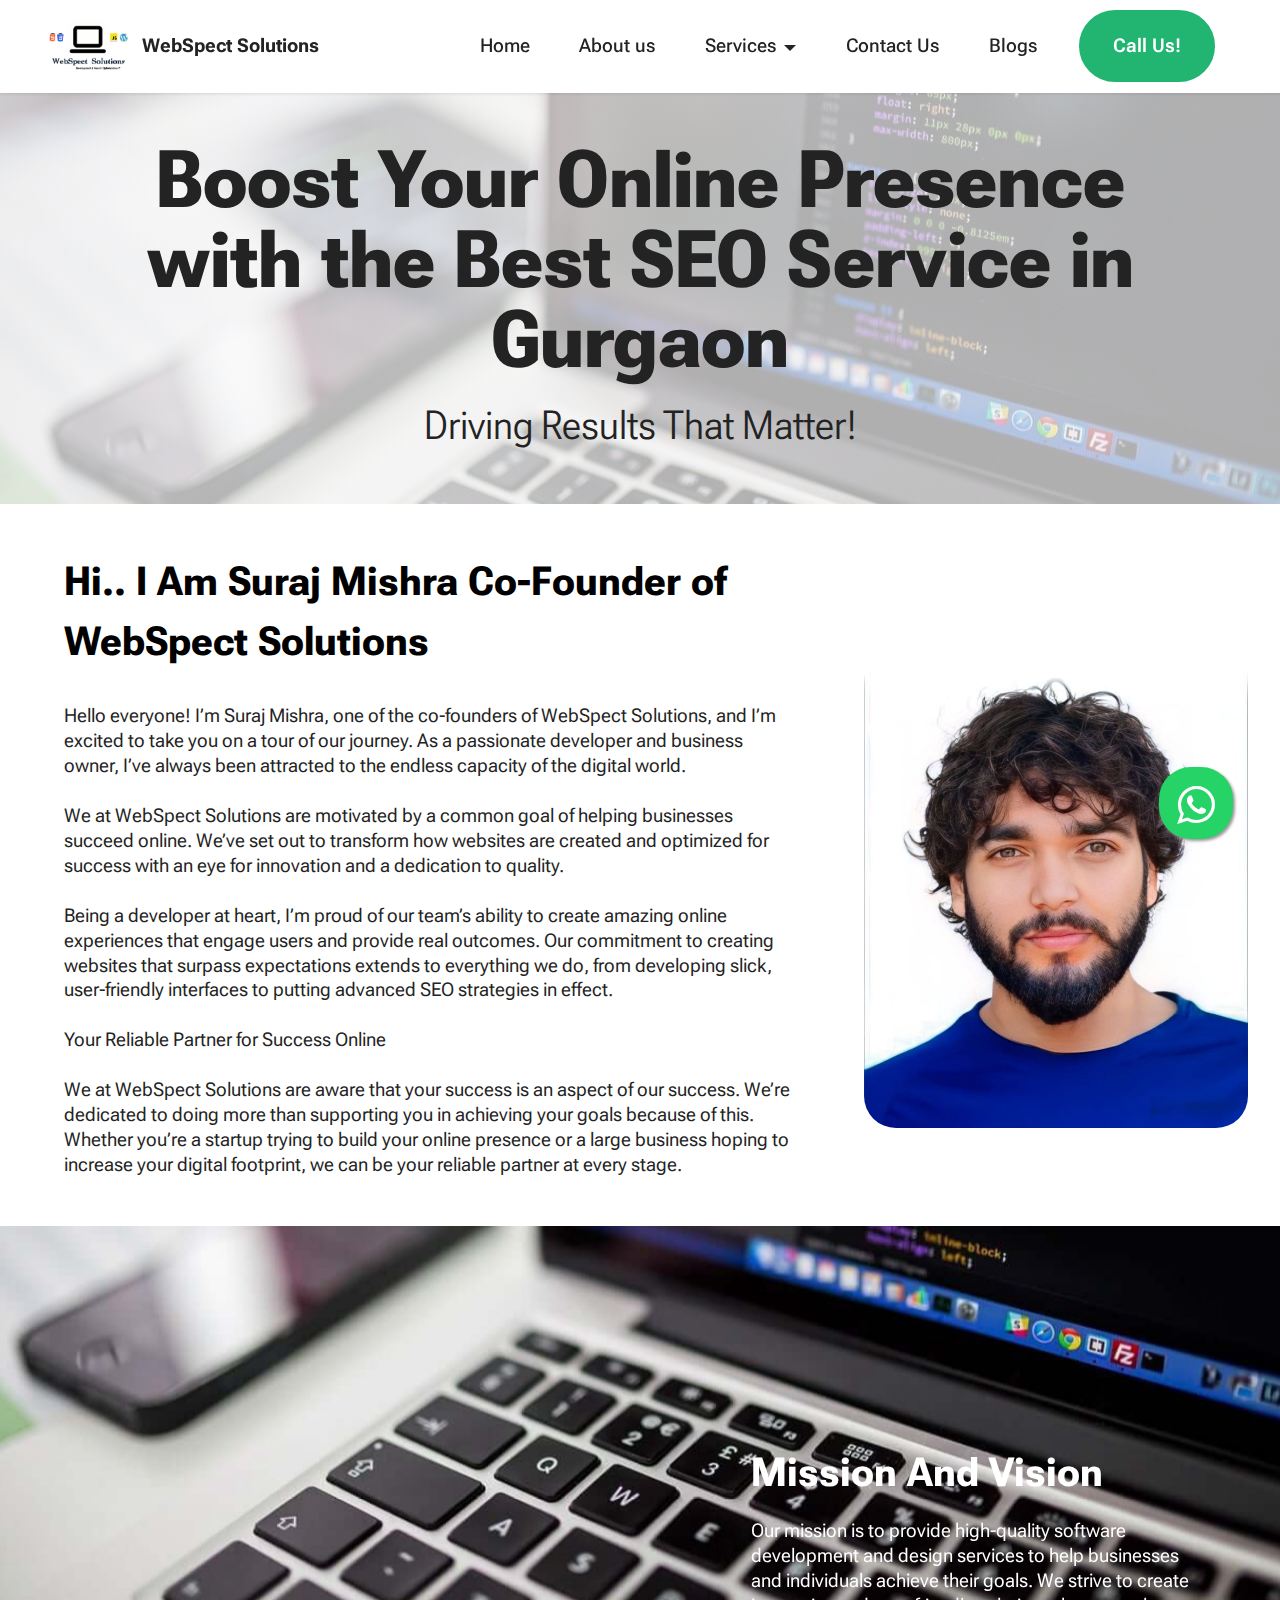
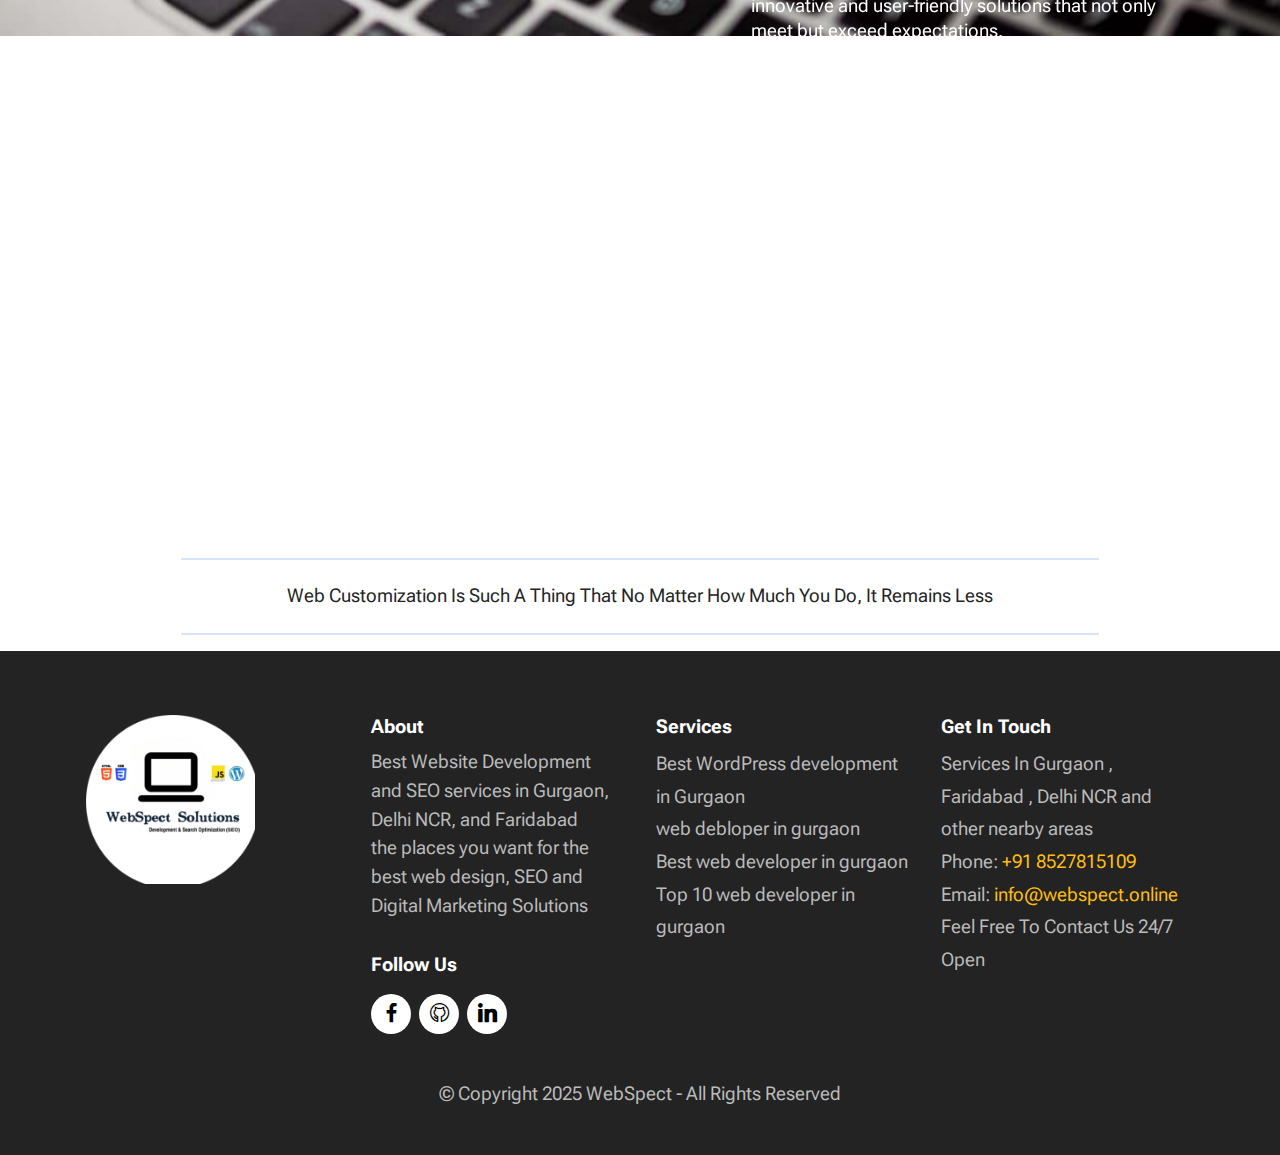
==== about.html @ 4474cfa0 "Add files via upload" ====
<!DOCTYPE html>
<html  >
<head>
  
  <meta charset="UTF-8">
  <meta http-equiv="X-UA-Compatible" content="IE=edge">
  
  <meta name="viewport" content="width=device-width, initial-scale=1, minimum-scale=1">
  <link rel="shortcut icon" href="assets/images/webspect-logo-449x345.png" type="image/x-icon">
  <meta name="description" content="Suraj Mishra is the best web developer in Delhi NCR, specializing in custom website development, mobile-friendly design Contact for expert web development services">
  
  
  <title>Suraj Mishra – The Best Web Developer in Delhi NCR</title>
  <link rel="stylesheet" href="assets/web/assets/mobirise-icons-bold/mobirise-icons-bold.css">
  <link rel="stylesheet" href="assets/bootstrap/css/bootstrap.min.css">
  <link rel="stylesheet" href="assets/bootstrap/css/bootstrap-grid.min.css">
  <link rel="stylesheet" href="assets/bootstrap/css/bootstrap-reboot.min.css">
  <link rel="stylesheet" href="assets/parallax/jarallax.css">
  <link rel="stylesheet" href="assets/dropdown/css/style.css">
  <link rel="stylesheet" href="assets/socicon/css/styles.css">
  <link rel="stylesheet" href="assets/theme/css/style.css">
  <link rel="preload" href="https://fonts.googleapis.com/css2?family=Roboto+Flex:wght@400;700&display=swap&display=swap" as="style" onload="this.onload=null;this.rel='stylesheet'">
  <noscript><link rel="stylesheet" href="https://fonts.googleapis.com/css2?family=Roboto+Flex:wght@400;700&display=swap&display=swap"></noscript>
  <link rel="preload" as="style" href="assets/mobirise/css/mbr-additional.css"><link rel="stylesheet" href="assets/mobirise/css/mbr-additional.css" type="text/css">

  
  
  
</head>
<body>
  
  <section data-bs-version="5.1" class="menu menu2 cid-upKZeR4qnp" once="menu" id="menu2-f">
    
    <nav class="navbar navbar-dropdown navbar-fixed-top navbar-expand-lg">
        <div class="container-fluid">
            <div class="navbar-brand">
                <span class="navbar-logo">
                    <a href="index.html">
                        <img src="assets/images/webspect-logo-449x345.png" alt="Website developer in Gurgaon" style="height: 3.9rem;">
                    </a>
                </span>
                <span class="navbar-caption-wrap"><a class="navbar-caption text-black text-primary display-7" href="index.html">WebSpect Solutions</a></span>
            </div>
            <button class="navbar-toggler" type="button" data-toggle="collapse" data-bs-toggle="collapse" data-target="#navbarSupportedContent" data-bs-target="#navbarSupportedContent" aria-controls="navbarNavAltMarkup" aria-expanded="false" aria-label="Toggle navigation">
                <div class="hamburger">
                    <span></span>
                    <span></span>
                    <span></span>
                    <span></span>
                </div>
            </button>
            <div class="collapse navbar-collapse" id="navbarSupportedContent">
                <ul class="navbar-nav nav-dropdown" data-app-modern-menu="true"><li class="nav-item"><a class="nav-link link text-black text-primary display-4" href="index.html">Home</a></li><li class="nav-item"><a class="nav-link link text-black text-primary display-4" href="about.html">
                            About us</a></li>
                    <li class="nav-item dropdown"><a class="nav-link link text-black dropdown-toggle show display-4" href="https://mobiri.se" data-toggle="dropdown-submenu" data-bs-toggle="dropdown" data-bs-auto-close="outside" aria-expanded="false">
                            Services</a><div class="dropdown-menu show" aria-labelledby="dropdown-701" data-bs-popper="none"><a class="text-black dropdown-item text-primary display-4" href="website-development-in-gurgaon.html">WebSite Development</a><a class="text-black show dropdown-item text-primary display-4" href="search-engine-optimisation-in-gurgaon.html">Search Engine Optimisation</a></div></li>
                    <li class="nav-item"><a class="nav-link link text-black text-primary display-4" href="contact.html">Contact Us</a>
                    </li><li class="nav-item"><a class="nav-link link text-black text-primary display-4" href="https://webspect.blogspot.com/">Blogs</a></li></ul>
                
                <div class="navbar-buttons mbr-section-btn"><a class="btn btn-success display-4" href="tel:+918527815109">Call Us!</a></div>
            </div>
        </div>
    </nav>
</section>

<section data-bs-version="5.1" class="header1 cid-upLU8oa8lm" id="Boost-Your-Online-Presence-with-the-Best-SEO-Service-in-Gurgaon">

    

    
    <div class="mbr-overlay" style="opacity: 0.7; background-color: rgb(250, 250, 250);"></div>

    <div class="container">
        <div class="row">
            <div class="col-12 col-lg-12">
                <h1 class="mbr-section-title mbr-fonts-style mb-3 display-1"><strong>Boost Your Online Presence with the Best SEO Service in Gurgaon</strong></h1>
                
                <p class="mbr-text mbr-fonts-style display-5">Driving Results That Matter!</p>
                
            </div>
        </div>
    </div>
</section>

<section data-bs-version="5.1" class="header1 cid-upLWgEiP93" id="header01-k">
	

	
	

	<div class="container-fluid">
		<div class="row justify-content-center">
			<div class="col-12 col-md-12 col-lg-4 image-wrapper">
				<img class="w-100" src="assets/images/1668414864732-712x915.jpg" alt="Mobirise Website Builder">
			</div>
			<div class="col-12 col-lg col-md-12">
				<div class="text-wrapper align-left">
					<h1 class="mbr-section-title mbr-fonts-style mb-4 display-5"><strong>Hi.. I Am Suraj Mishra Co-Founder of WebSpect Solutions</strong></h1>
					<p class="mbr-text mbr-fonts-style mb-4 display-7">Hello everyone! I’m Suraj Mishra, one of the co-founders of WebSpect Solutions, and I’m excited to take you on a tour of our journey. As a passionate developer and business owner, I’ve always been attracted to the endless capacity of the digital world.
<br>
<br>We at WebSpect Solutions are motivated by a common goal of helping businesses succeed online. We’ve set out to transform how websites are created and optimized for success with an eye for innovation and a dedication to quality.
<br>
<br>Being a developer at heart, I’m proud of our team’s ability to create amazing online experiences that engage users and provide real outcomes. Our commitment to creating websites that surpass expectations extends to everything we do, from developing slick, user-friendly interfaces to putting advanced SEO strategies in effect.
<br>
<br>Your Reliable Partner for Success Online
<br>
<br>We at WebSpect Solutions are aware that your success is an aspect of our success. We’re dedicated to doing more than supporting you in achieving your goals because of this. Whether you’re a startup trying to build your online presence or a large business hoping to increase your digital footprint, we can be your reliable partner at every stage.</p>
					
				</div>
			</div>
		</div>
	</div>
</section>

<section data-bs-version="5.1" class="header1 cid-upLX8BsT1O mbr-fullscreen mbr-parallax-background" id="header1-l">

    

    
    

    <div class="container">
        <div class="row justify-content-end">
            <div class="col-12 col-lg-5">
                <h1 class="mbr-section-title mbr-fonts-style mb-3 display-5"><strong>Mission And Vision</strong></h1>
                
                <p class="mbr-text mbr-fonts-style display-7">Our mission is to provide high-quality software development and design services to help businesses and individuals achieve their goals. We strive to create innovative and user-friendly solutions that not only meet but exceed expectations.
<br>Our vision is to become the leading provider of software development and design services, delivering exceptional results to our clients and helping to shape the future of technology. We aim to create a community of tech-savvy individuals and businesses who share our passion for innovation and creativity.
<br>
<br>So, whether you’re a beginner or a seasoned programmer, I welcome you to join me on this exciting journey. Let’s create something amazing together!</p>
                
            </div>
        </div>
    </div>
</section>

<section data-bs-version="5.1" class="content6 cid-upLY1pzJU0" id="content6-m">
    
    <div class="container">
        <div class="row justify-content-center">
            <div class="col-md-12 col-lg-10">
                <hr class="line">
                <p class="mbr-text align-center mbr-fonts-style my-4 display-7">Web Customization Is Such A Thing That No Matter How Much You Do, It Remains Less</p>
                <hr class="line">
            </div>
        </div>
    </div>
</section>

<section data-bs-version="5.1" class="footer4 cid-upMpU23GRz" once="footers" id="footer4-x">

    

    
    
    <div class="container">
        <div class="row mbr-white">
            <div class="col-6 col-lg-3">
                <div class="media-wrap col-md-8 col-12">
                    <a href="https://mobiri.se/">
                        <img src="assets/images/webspect-logo-192x192.png" alt="Mobirise Website Builder">
                    </a>
                </div>
            </div>
            <div class="col-12 col-md-6 col-lg-3">
                <h5 class="mbr-section-subtitle mbr-fonts-style mb-2 display-7">
                    <strong>About</strong>
                </h5>
                <p class="mbr-text mbr-fonts-style mb-4 display-4">Best Website Development and SEO services in Gurgaon, Delhi NCR, and Faridabad<br>the places you want for the best web design, SEO and Digital Marketing Solutions<br></p>
                <h5 class="mbr-section-subtitle mbr-fonts-style mb-3 display-7">
                    <strong>Follow Us</strong>
                </h5>
                <div class="social-row display-7">
                    <div class="soc-item">
                        <a href="https://www.facebook.com/webspectsolutions/" target="_blank">
                            <span class="mbr-iconfont socicon-facebook socicon"></span>
                        </a>
                    </div>
                    <div class="soc-item">
                        <a href="https://github.com/SwagiGoru" target="_blank">
                            <span class="mbr-iconfont mbrib-github"></span>
                        </a>
                    </div>
                    <div class="soc-item">
                        <a href="https://www.linkedin.com/company/webspect-solutions" target="_blank">
                            <span class="mbr-iconfont socicon-linkedin socicon"></span>
                        </a>
                    </div>
                    
                </div>
            </div>
            <div class="col-12 col-md-6 col-lg-3">
                <h5 class="mbr-section-subtitle mbr-fonts-style mb-2 display-7"><strong>Services</strong></h5>
                <ul class="list mbr-fonts-style display-4">
                    <li class="mbr-text item-wrap">Best WordPress development in Gurgaon</li>
                    <li class="mbr-text item-wrap">web debloper in gurgaon</li>
                    <li class="mbr-text item-wrap">Best web developer in gurgaon</li>
                    <li class="mbr-text item-wrap">Top 10 web developer in gurgaon</li>
                </ul>
            </div>
            <div class="col-12 col-md-6 col-lg-3">
                <h5 class="mbr-section-subtitle mbr-fonts-style mb-2 display-7"><strong>Get In Touch</strong></h5>
                <ul class="list mbr-fonts-style display-4">
                    <li class="mbr-text item-wrap">Services In Gurgaon , Faridabad , Delhi NCR and other nearby areas</li>
                    <li class="mbr-text item-wrap">Phone: <a href="tel:+918527815109" class="text-primary">+91 8527815109</a></li>
                    <li class="mbr-text item-wrap">Email: <a href="mailto:info@webspect.online" class="text-primary">info@webspect.online</a></li>
                    <li class="mbr-text item-wrap">Feel Free To Contact Us 24/7 Open</li>
                </ul>
            </div>
            <div class="col-12 mt-4">
                <p class="mbr-text mb-0 mbr-fonts-style copyright align-center display-7">
                    © Copyright 2025 WebSpect - All Rights Reserved
                </p>
            </div>
        </div>
    </div>
</section>

<section class="_customHTML cid-upMvuY5gmb" id="whatsbutton-11">
 
  
     
  <div class="whatapp">
		<link rel="stylesheet" href="https://maxcdn.bootstrapcdn.com/font-awesome/4.5.0/css/font-awesome.min.css">
<a class="float" target="_blank" href="https://api.whatsapp.com/send?phone=+918527815109&text=Hello!">
<i class="fa fa-whatsapp my-float"></i>
</a>
	</div>
  



 <div style="padding:1rem; background-color:#c1c1c1;" class="hidden">
   <div class="align-center">
       <h10>
          <br>
           <br><br><br><br><br>Whatsapp Button<br><br>Click the "gear" icon to change the layout of the Whatsapp Button. This text will be removed on preview/publish.<br><br>

<svg id="svg" version="1.1" xmlns="http://www.w3.org/2000/svg" xmlns:xlink="http://www.w3.org/1999/xlink" width="150" viewBox="0, 0, 400,383.33333333333337">
<g id="svgg">
<path id="path0" d="M37.210 6.152 C 35.603 6.521,34.673 7.586,34.092 9.720 C 33.330 12.516,33.825 95.736,34.612 97.241 C 35.870 99.644,28.382 99.467,134.420 99.600 C 199.138 99.681,231.925 99.852,232.882 100.115 C 235.440 100.816,235.350 101.661,230.295 124.449 C 224.368 151.170,212.070 208.952,209.422 222.521 C 207.800 230.833,207.905 232.790,209.971 232.790 C 211.891 232.790,209.325 235.910,254.122 179.099 C 277.812 149.054,289.953 133.596,295.689 126.174 C 297.890 123.327,306.521 112.368,314.870 101.822 C 367.957 34.759,386.363 11.054,386.765 9.224 C 387.073 7.820,386.446 6.596,385.169 6.111 C 383.972 5.656,39.193 5.697,37.210 6.152 M382.917 8.569 C 384.519 9.741,380.855 14.580,323.489 87.057 C 313.389 99.818,299.260 117.766,292.092 126.942 C 279.051 143.636,265.977 160.258,245.456 186.236 C 239.439 193.853,229.856 206.001,224.162 213.231 C 210.292 230.840,210.188 230.897,212.490 219.587 C 217.028 197.295,227.371 148.754,232.598 125.216 C 237.896 101.359,238.065 99.524,235.099 97.991 C 234.120 97.484,228.193 97.405,188.034 97.358 C 75.294 97.227,37.576 96.911,36.978 96.092 C 36.161 94.974,36.161 10.490,36.978 9.373 C 37.513 8.642,38.883 8.626,116.843 8.435 C 301.952 7.984,382.171 8.024,382.917 8.569 M81.622 108.821 C 107.636 108.875,150.091 108.875,175.966 108.821 C 201.840 108.766,180.556 108.722,128.667 108.722 C 76.779 108.722,55.608 108.766,81.622 108.821 M177.885 157.718 C 177.182 158.404,174.020 162.244,170.860 166.251 C 167.700 170.259,164.939 173.732,164.724 173.970 C 164.509 174.207,161.918 177.468,158.965 181.217 C 156.012 184.965,150.834 191.512,147.459 195.767 C 144.084 200.021,139.856 205.359,138.063 207.629 C 129.342 218.668,112.627 239.779,108.533 244.926 C 107.162 246.650,103.624 251.125,100.671 254.870 C 97.718 258.615,93.156 264.369,90.533 267.657 C 87.910 270.944,79.126 282.263,71.012 292.809 C 62.899 303.356,50.820 318.802,44.170 327.133 C 28.112 347.253,23.297 353.336,21.093 356.284 C 20.566 356.990,18.921 359.133,17.439 361.046 C 6.762 374.827,3.520 379.694,4.240 380.859 C 4.652 381.526,352.012 381.883,353.760 381.218 L 354.749 380.843 354.547 336.442 C 354.330 288.424,354.421 291.066,352.956 290.282 C 351.831 289.680,309.260 289.563,226.846 289.934 C 183.386 290.130,157.086 289.826,155.238 289.106 C 153.350 288.370,153.375 288.079,156.655 272.483 C 157.410 268.897,158.183 265.187,158.374 264.238 C 159.208 260.094,161.885 247.419,162.221 246.021 C 162.651 244.231,164.430 235.954,166.258 227.229 C 166.966 223.854,167.895 219.453,168.324 217.450 C 168.753 215.446,169.619 211.390,170.249 208.437 C 170.879 205.484,171.843 200.997,172.391 198.466 C 172.938 195.935,173.542 193.087,173.734 192.138 C 173.925 191.189,174.694 187.478,175.444 183.893 C 181.253 156.107,181.424 154.270,177.885 157.718 M334.899 284.838 C 335.479 284.926,336.429 284.926,337.009 284.838 C 337.589 284.751,337.114 284.679,335.954 284.679 C 334.794 284.679,334.319 284.751,334.899 284.838 " stroke="none" fill="#b3b3b3" fill-rule="evenodd">
</path>
<path id="path1" d="M116.843 8.435 C 38.883 8.626,37.513 8.642,36.978 9.373 C 36.161 10.490,36.161 94.974,36.978 96.092 C 37.576 96.911,75.294 97.227,188.034 97.358 C 228.193 97.405,234.120 97.484,235.099 97.991 C 238.065 99.524,237.896 101.359,232.598 125.216 C 227.371 148.754,217.028 197.295,212.490 219.587 C 210.188 230.897,210.292 230.840,224.162 213.231 C 229.856 206.001,239.439 193.853,245.456 186.236 C 265.977 160.258,279.051 143.636,292.092 126.942 C 299.260 117.766,313.389 99.818,323.489 87.057 C 380.855 14.580,384.519 9.741,382.917 8.569 C 382.171 8.024,301.952 7.984,116.843 8.435 " stroke="none" fill="#4c4c4c" fill-rule="evenodd">
</path>
<path id="path2" d="M24.582 1.208 C 24.285 2.061,24.165 16.987,24.175 52.119 C 24.189 104.381,24.198 104.667,25.856 107.198 C 27.312 109.419,21.600 109.300,126.819 109.300 C 187.817 109.300,223.202 109.435,223.202 109.666 C 223.202 109.868,221.385 118.791,219.165 129.496 C 216.944 140.200,215.208 149.171,215.308 149.431 C 215.408 149.690,215.358 149.957,215.197 150.023 C 214.865 150.160,213.651 155.819,204.600 199.407 C 201.952 212.158,199.872 222.815,199.977 223.088 C 200.082 223.362,199.980 223.586,199.752 223.586 C 199.516 223.586,199.414 223.996,199.516 224.531 C 199.615 225.051,199.582 225.526,199.442 225.586 C 199.151 225.710,198.557 228.337,196.119 240.268 C 195.171 244.909,194.060 250.029,193.650 251.646 C 191.455 260.308,193.965 264.453,200.009 262.145 C 201.966 261.398,201.889 261.486,213.429 246.788 C 220.801 237.399,226.824 229.751,236.050 218.064 C 240.748 212.113,252.094 197.659,269.799 175.072 C 275.255 168.111,284.303 156.570,289.907 149.425 C 295.511 142.279,303.979 131.474,308.725 125.414 C 321.361 109.277,325.827 103.583,336.629 89.833 C 342.331 82.576,346.237 77.280,346.078 77.022 C 345.919 76.764,345.976 76.688,346.216 76.836 C 346.447 76.979,347.760 75.626,349.227 73.732 C 350.658 71.885,353.101 68.781,354.656 66.833 C 356.329 64.739,357.370 63.109,357.206 62.843 C 357.041 62.576,357.094 62.496,357.336 62.646 C 357.872 62.977,368.666 49.199,368.315 48.632 C 368.164 48.388,368.223 48.310,368.450 48.451 C 368.674 48.589,373.706 42.505,379.897 34.608 C 385.973 26.858,392.261 18.965,393.871 17.066 C 395.480 15.168,397.517 12.693,398.398 11.567 L 400.000 9.519 400.000 4.759 L 400.000 0.000 212.502 0.000 L 25.003 0.000 24.582 1.208 M385.169 6.111 C 386.446 6.596,387.073 7.820,386.765 9.224 C 386.363 11.054,367.957 34.759,314.870 101.822 C 306.521 112.368,297.890 123.327,295.689 126.174 C 289.953 133.596,277.812 149.054,254.122 179.099 C 209.325 235.910,211.891 232.790,209.971 232.790 C 207.905 232.790,207.800 230.833,209.422 222.521 C 212.070 208.952,224.368 151.170,230.295 124.449 C 235.350 101.661,235.440 100.816,232.882 100.115 C 231.925 99.852,199.138 99.681,134.420 99.600 C 28.382 99.467,35.870 99.644,34.612 97.241 C 33.825 95.736,33.330 12.516,34.092 9.720 C 34.673 7.586,35.603 6.521,37.210 6.152 C 39.193 5.697,383.972 5.656,385.169 6.111 M175.966 108.821 C 150.091 108.875,107.636 108.875,81.622 108.821 C 55.608 108.766,76.779 108.722,128.667 108.722 C 180.556 108.722,201.840 108.766,175.966 108.821 M180.735 144.991 C 179.413 145.394,178.766 146.116,171.634 155.164 C 166.035 162.266,160.321 169.481,152.304 179.573 C 148.329 184.577,145.792 188.088,145.958 188.357 C 146.118 188.615,146.070 188.703,145.844 188.563 C 145.295 188.224,144.060 189.684,144.413 190.256 C 144.585 190.533,144.541 190.624,144.307 190.478 C 143.770 190.147,136.792 198.920,137.142 199.485 C 137.301 199.742,137.247 199.823,137.013 199.678 C 136.474 199.345,127.972 210.042,128.323 210.610 C 128.476 210.857,128.426 210.944,128.208 210.810 C 127.996 210.679,125.945 212.939,123.650 215.832 C 121.355 218.726,116.830 224.412,113.595 228.469 C 110.061 232.902,107.824 236.025,107.991 236.295 C 108.151 236.554,108.103 236.641,107.877 236.502 C 107.327 236.162,106.092 237.623,106.445 238.194 C 106.613 238.465,106.574 238.562,106.354 238.426 C 106.145 238.297,104.765 239.694,103.288 241.531 C 96.608 249.837,76.645 275.196,70.771 282.838 C 67.204 287.478,62.325 293.824,59.929 296.939 C 57.436 300.180,55.688 302.790,55.842 303.039 C 55.996 303.289,55.941 303.369,55.712 303.227 C 55.170 302.893,54.322 303.975,54.676 304.549 C 54.843 304.818,54.798 304.908,54.569 304.766 C 54.020 304.427,52.785 305.888,53.138 306.459 C 53.307 306.733,53.266 306.827,53.039 306.686 C 52.524 306.368,45.925 314.778,46.261 315.323 C 46.416 315.573,46.348 315.638,46.095 315.482 C 45.595 315.173,22.023 344.549,22.104 345.380 C 22.133 345.675,22.027 345.837,21.868 345.738 C 21.392 345.444,20.226 346.987,20.539 347.494 C 20.712 347.773,20.668 347.862,20.431 347.716 C 20.071 347.493,14.984 353.821,7.143 364.244 C 5.466 366.473,4.298 368.371,4.451 368.618 C 4.610 368.875,4.551 368.949,4.308 368.799 C 4.071 368.653,3.080 369.715,1.982 371.294 L 0.069 374.044 0.025 378.776 L -0.020 383.509 180.335 383.509 L 360.690 383.509 360.580 337.776 C 360.460 288.005,360.498 288.865,358.312 286.446 C 355.732 283.591,359.250 283.754,301.092 283.791 C 272.531 283.809,249.028 283.908,248.862 284.010 C 247.895 284.608,161.482 283.949,160.872 283.340 C 160.729 283.196,161.071 280.888,161.632 278.211 C 162.193 275.534,162.558 273.098,162.443 272.798 C 162.327 272.497,162.365 272.333,162.526 272.433 C 162.687 272.532,163.297 270.255,163.881 267.371 C 164.465 264.488,167.099 252.044,169.734 239.719 C 172.369 227.393,174.442 217.093,174.340 216.829 C 174.239 216.565,174.296 216.294,174.468 216.228 C 174.932 216.048,176.895 206.412,176.573 205.891 C 176.400 205.611,176.462 205.545,176.738 205.716 C 177.004 205.880,177.181 205.740,177.181 205.367 C 177.181 205.025,178.123 200.312,179.274 194.894 C 183.691 174.105,185.667 164.276,185.737 162.744 C 185.777 161.869,185.963 161.247,186.149 161.360 C 186.336 161.474,186.409 161.024,186.312 160.361 C 186.214 159.699,186.256 159.156,186.405 159.156 C 186.650 159.156,187.185 156.010,187.710 151.486 C 188.291 146.478,185.225 143.623,180.735 144.991 M180.249 158.438 C 180.249 160.249,178.966 167.046,175.444 183.893 C 174.694 187.478,173.925 191.189,173.734 192.138 C 173.542 193.087,172.938 195.935,172.391 198.466 C 171.843 200.997,170.879 205.484,170.249 208.437 C 169.619 211.390,168.753 215.446,168.324 217.450 C 167.895 219.453,166.966 223.854,166.258 227.229 C 164.430 235.954,162.651 244.231,162.221 246.021 C 161.885 247.419,159.208 260.094,158.374 264.238 C 158.183 265.187,157.410 268.897,156.655 272.483 C 153.375 288.079,153.350 288.370,155.238 289.106 C 157.086 289.826,183.386 290.130,226.846 289.934 C 309.260 289.563,351.831 289.680,352.956 290.282 C 354.421 291.066,354.330 288.424,354.547 336.442 L 354.749 380.843 353.760 381.218 C 352.012 381.883,4.652 381.526,4.240 380.859 C 3.520 379.694,6.762 374.827,17.439 361.046 C 18.921 359.133,20.566 356.990,21.093 356.284 C 23.297 353.336,28.112 347.253,44.170 327.133 C 50.820 318.802,62.899 303.356,71.012 292.809 C 79.126 282.263,87.910 270.944,90.533 267.657 C 93.156 264.369,97.718 258.615,100.671 254.870 C 103.624 251.125,107.162 246.650,108.533 244.926 C 112.627 239.779,129.342 218.668,138.063 207.629 C 139.856 205.359,144.084 200.021,147.459 195.767 C 150.834 191.512,156.012 184.965,158.965 181.217 C 161.918 177.468,164.509 174.207,164.724 173.970 C 164.939 173.732,167.700 170.259,170.860 166.251 C 179.198 155.678,180.249 154.803,180.249 158.438 M337.009 284.838 C 336.429 284.926,335.479 284.926,334.899 284.838 C 334.319 284.751,334.794 284.679,335.954 284.679 C 337.114 284.679,337.589 284.751,337.009 284.838" stroke="none" fill="#fafafa" fill-rule="evenodd">
</path>
    </g>
           </svg>
           <br><br><br>
       </h10>				
    </div>
  </div>  
</section><section><a href="https://mobiri.se"></a><a href="https://mobiri.se"></a></section><script src="assets/bootstrap/js/bootstrap.bundle.min.js"></script>  <script src="assets/parallax/jarallax.js"></script>  <script src="assets/smoothscroll/smooth-scroll.js"></script>  <script src="assets/ytplayer/index.js"></script>  <script src="assets/dropdown/js/navbar-dropdown.js"></script>  <script src="assets/theme/js/script.js"></script>  
  
  
</body>
</html>
---- assets/web/assets/mobirise-icons-bold/mobirise-icons-bold.css ----
@font-face {
  font-family: 'mobirise-icons-bold';
  font-display: swap;
  src:  url('mobirise-icons-bold.eot?m1l4yr');
  src:  url('mobirise-icons-bold.eot?m1l4yr#iefix') format('embedded-opentype'),
    url('mobirise-icons-bold.ttf?m1l4yr') format('truetype'),
    url('mobirise-icons-bold.woff?m1l4yr') format('woff'),
    url('mobirise-icons-bold.svg?m1l4yr#mobirise-icons-bold') format('svg');
  font-weight: normal;
  font-style: normal;
}

[class^="mbrib-"], [class*="mbrib-"] {
  /* use !important to prevent issues with browser extensions that change fonts */
  font-family: 'mobirise-icons-bold' !important;
  speak: none;
  font-style: normal;
  font-weight: normal;
  font-variant: normal;
  text-transform: none;
  line-height: 1;

  /* Better Font Rendering =========== */
  -webkit-font-smoothing: antialiased;
  -moz-osx-font-smoothing: grayscale;
}

.mbrib-add-submenu:before {
  content: "\e900";
}
.mbrib-alert:before {
  content: "\e901";
}
.mbrib-align-center:before {
  content: "\e902";
}
.mbrib-align-justify:before {
  content: "\e903";
}
.mbrib-align-left:before {
  content: "\e904";
}
.mbrib-align-right:before {
  content: "\e905";
}
.mbrib-android:before {
  content: "\e906";
}
.mbrib-apple:before {
  content: "\e907";
}
.mbrib-arrow-down:before {
  content: "\e908";
}
.mbrib-arrow-next:before {
  content: "\e909";
}
.mbrib-arrow-prev:before {
  content: "\e90a";
}
.mbrib-arrow-up:before {
  content: "\e90b";
}
.mbrib-bold:before {
  content: "\e90c";
}
.mbrib-bookmark:before {
  content: "\e90d";
}
.mbrib-bootstrap:before {
  content: "\e90e";
}
.mbrib-briefcase:before {
  content: "\e90f";
}
.mbrib-browse:before {
  content: "\e910";
}
.mbrib-bulleted-list:before {
  content: "\e911";
}
.mbrib-calendar:before {
  content: "\e912";
}
.mbrib-camera:before {
  content: "\e913";
}
.mbrib-cart-add:before {
  content: "\e914";
}
.mbrib-cart-full:before {
  content: "\e915";
}
.mbrib-cash:before {
  content: "\e916";
}
.mbrib-change-style:before {
  content: "\e917";
}
.mbrib-chat:before {
  content: "\e918";
}
.mbrib-clock:before {
  content: "\e919";
}
.mbrib-close:before {
  content: "\e91a";
}
.mbrib-cloud:before {
  content: "\e91b";
}
.mbrib-code:before {
  content: "\e91c";
}
.mbrib-contact-form:before {
  content: "\e91d";
}
.mbrib-credit-card:before {
  content: "\e91e";
}
.mbrib-cursor-click:before {
  content: "\e91f";
}
.mbrib-cust-feedback:before {
  content: "\e920";
}
.mbrib-database:before {
  content: "\e921";
}
.mbrib-delivery:before {
  content: "\e922";
}
.mbrib-desktop:before {
  content: "\e923";
}
.mbrib-devices:before {
  content: "\e924";
}
.mbrib-down:before {
  content: "\e925";
}
.mbrib-download:before {
  content: "\e926";
}
.mbrib-drag-n-drop:before {
  content: "\e927";
}
.mbrib-drag-n-drop2:before {
  content: "\e928";
}
.mbrib-edit:before {
  content: "\e929";
}
.mbrib-edit2:before {
  content: "\e92a";
}
.mbrib-error:before {
  content: "\e92b";
}
.mbrib-extension:before {
  content: "\e92c";
}
.mbrib-features:before {
  content: "\e92d";
}
.mbrib-file:before {
  content: "\e92e";
}
.mbrib-flag:before {
  content: "\e92f";
}
.mbrib-folder:before {
  content: "\e930";
}
.mbrib-gift:before {
  content: "\e931";
}
.mbrib-github:before {
  content: "\e932";
}
.mbrib-globe-2:before {
  content: "\e933";
}
.mbrib-globe:before {
  content: "\e934";
}
.mbrib-growing-chart:before {
  content: "\e935";
}
.mbrib-hearth:before {
  content: "\e936";
}
.mbrib-help:before {
  content: "\e937";
}
.mbrib-home:before {
  content: "\e938";
}
.mbrib-hot-cup:before {
  content: "\e939";
}
.mbrib-idea:before {
  content: "\e93a";
}
.mbrib-image-gallery:before {
  content: "\e93b";
}
.mbrib-image-slider:before {
  content: "\e93c";
}
.mbrib-info:before {
  content: "\e93d";
}
.mbrib-italic:before {
  content: "\e93e";
}
.mbrib-key:before {
  content: "\e93f";
}
.mbrib-laptop:before {
  content: "\e940";
}
.mbrib-layers:before {
  content: "\e941";
}
.mbrib-left-right:before {
  content: "\e942";
}
.mbrib-left:before {
  content: "\e943";
}
.mbrib-letter:before {
  content: "\e944";
}
.mbrib-like:before {
  content: "\e945";
}
.mbrib-link:before {
  content: "\e946";
}
.mbrib-lock:before {
  content: "\e947";
}
.mbrib-login:before {
  content: "\e948";
}
.mbrib-logout:before {
  content: "\e949";
}
.mbrib-magic-stick:before {
  content: "\e94a";
}
.mbrib-map-pin:before {
  content: "\e94b";
}
.mbrib-menu:before {
  content: "\e94c";
}
.mbrib-mobile:before {
  content: "\e94d";
}
.mbrib-mobile2:before {
  content: "\e94e";
}
.mbrib-mobirise:before {
  content: "\e94f";
}
.mbrib-more-horizontal:before {
  content: "\e950";
}
.mbrib-more-vertical:before {
  content: "\e951";
}
.mbrib-music:before {
  content: "\e952";
}
.mbrib-new-file:before {
  content: "\e953";
}
.mbrib-numbered-list:before {
  content: "\e954";
}
.mbrib-opened-folder:before {
  content: "\e955";
}
.mbrib-pages:before {
  content: "\e956";
}
.mbrib-paper-plane:before {
  content: "\e957";
}
.mbrib-paperclip:before {
  content: "\e958";
}
.mbrib-photo:before {
  content: "\e959";
}
.mbrib-photos:before {
  content: "\e95a";
}
.mbrib-pin:before {
  content: "\e95b";
}
.mbrib-play:before {
  content: "\e95c";
}
.mbrib-plus:before {
  content: "\e95d";
}
.mbrib-preview:before {
  content: "\e95e";
}
.mbrib-print:before {
  content: "\e95f";
}
.mbrib-protect:before {
  content: "\e960";
}
.mbrib-question:before {
  content: "\e961";
}
.mbrib-quote-left:before {
  content: "\e962";
}
.mbrib-quote-right:before {
  content: "\e963";
}
.mbrib-redo:before {
  content: "\e964";
}
.mbrib-refresh:before {
  content: "\e965";
}
.mbrib-responsive:before {
  content: "\e966";
}
.mbrib-right:before {
  content: "\e967";
}
.mbrib-rocket:before {
  content: "\e968";
}
.mbrib-sad-face:before {
  content: "\e969";
}
.mbrib-sale:before {
  content: "\e96a";
}
.mbrib-save:before {
  content: "\e96b";
}
.mbrib-search:before {
  content: "\e96c";
}
.mbrib-setting:before {
  content: "\e96d";
}
.mbrib-setting2:before {
  content: "\e96e";
}
.mbrib-setting3:before {
  content: "\e96f";
}
.mbrib-share:before {
  content: "\e970";
}
.mbrib-shopping-bag:before {
  content: "\e971";
}
.mbrib-shopping-basket:before {
  content: "\e972";
}
.mbrib-shopping-cart:before {
  content: "\e973";
}
.mbrib-sites:before {
  content: "\e974";
}
.mbrib-smile-face:before {
  content: "\e975";
}
.mbrib-speed:before {
  content: "\e976";
}
.mbrib-star:before {
  content: "\e977";
}
.mbrib-success:before {
  content: "\e978";
}
.mbrib-sun:before {
  content: "\e979";
}
.mbrib-sun2:before {
  content: "\e97a";
}
.mbrib-tablet-vertical:before {
  content: "\e97b";
}
.mbrib-tablet:before {
  content: "\e97c";
}
.mbrib-target:before {
  content: "\e97d";
}
.mbrib-timer:before {
  content: "\e97e";
}
.mbrib-to-ftp:before {
  content: "\e97f";
}
.mbrib-to-local-drive:before {
  content: "\e980";
}
.mbrib-touch-swipe:before {
  content: "\e981";
}
.mbrib-touch:before {
  content: "\e982";
}
.mbrib-trash:before {
  content: "\e983";
}
.mbrib-underline:before {
  content: "\e984";
}
.mbrib-undo:before {
  content: "\e985";
}
.mbrib-unlink:before {
  content: "\e986";
}
.mbrib-unlock:before {
  content: "\e987";
}
.mbrib-up-down:before {
  content: "\e988";
}
.mbrib-up:before {
  content: "\e989";
}
.mbrib-update:before {
  content: "\e98a";
}
.mbrib-upload:before {
  content: "\e98b";
}
.mbrib-user:before {
  content: "\e98c";
}
.mbrib-user2:before {
  content: "\e98d";
}
.mbrib-users:before {
  content: "\e98e";
}
.mbrib-video-play:before {
  content: "\e98f";
}
.mbrib-video:before {
  content: "\e990";
}
.mbrib-watch:before {
  content: "\e991";
}
.mbrib-website-theme:before {
  content: "\e992";
}
.mbrib-wifi:before {
  content: "\e993";
}
.mbrib-windows:before {
  content: "\e994";
}
.mbrib-zoom-out:before {
  content: "\e995";
}
---- assets/parallax/jarallax.css ----
.jarallax {
    position: relative;
    z-index: 0;
}
.jarallax > .jarallax-img {
    position: absolute;
    object-fit: cover;
    /* support for plugin https://github.com/bfred-it/object-fit-images */
    font-family: 'object-fit: cover;';
    top: 0;
    left: 0;
    width: 100%;
    height: 100%;
    z-index: -1;
}
---- assets/dropdown/css/style.css ----
.navbar-dropdown {
  left: 0;
  padding: 0;
  position: absolute;
  right: 0;
  top: 0;
  transition: all 0.45s ease;
  z-index: 1030;
  background: #282828; }
  .navbar-dropdown .navbar-logo {
    margin-right: 0.8rem;
    transition: margin 0.3s ease-in-out;
    vertical-align: middle; }
    .navbar-dropdown .navbar-logo img {
      height: 3.125rem;
      transition: all 0.3s ease-in-out; }
    .navbar-dropdown .navbar-logo.mbr-iconfont {
      font-size: 3.125rem;
      line-height: 3.125rem; }
  .navbar-dropdown .navbar-caption {
    font-weight: 700;
    white-space: normal;
    vertical-align: -4px;
    line-height: 3.125rem !important; }
    .navbar-dropdown .navbar-caption, .navbar-dropdown .navbar-caption:hover {
      color: inherit;
      text-decoration: none; }
  .navbar-dropdown .mbr-iconfont + .navbar-caption {
    vertical-align: -1px; }
  .navbar-dropdown.navbar-fixed-top {
    position: fixed; }
  .navbar-dropdown .navbar-brand span {
    vertical-align: -4px; }
  .navbar-dropdown.bg-color.transparent {
    background: none; }
  .navbar-dropdown.navbar-short .navbar-brand {
    padding: 0.625rem 0; }
    .navbar-dropdown.navbar-short .navbar-brand span {
      vertical-align: -1px; }
  .navbar-dropdown.navbar-short .navbar-caption {
    line-height: 2.375rem !important;
    vertical-align: -2px; }
  .navbar-dropdown.navbar-short .navbar-logo {
    margin-right: 0.5rem; }
    .navbar-dropdown.navbar-short .navbar-logo img {
      height: 2.375rem; }
    .navbar-dropdown.navbar-short .navbar-logo.mbr-iconfont {
      font-size: 2.375rem;
      line-height: 2.375rem; }
  .navbar-dropdown.navbar-short .mbr-table-cell {
    height: 3.625rem; }
  .navbar-dropdown .navbar-close {
    left: 0.6875rem;
    position: fixed;
    top: 0.75rem;
    z-index: 1000; }
  .navbar-dropdown .hamburger-icon {
    content: "";
    display: inline-block;
    vertical-align: middle;
    width: 16px;
    -webkit-box-shadow: 0 -6px 0 1px #282828,0 0 0 1px #282828,0 6px 0 1px #282828;
    -moz-box-shadow: 0 -6px 0 1px #282828,0 0 0 1px #282828,0 6px 0 1px #282828;
    box-shadow: 0 -6px 0 1px #282828,0 0 0 1px #282828,0 6px 0 1px #282828; }

.dropdown-menu .dropdown-toggle[data-toggle="dropdown-submenu"]::after {
  border-bottom: 0.35em solid transparent;
  border-left: 0.35em solid;
  border-right: 0;
  border-top: 0.35em solid transparent;
  margin-left: 0.3rem; }

.dropdown-menu .dropdown-item:focus {
  outline: 0; }

.nav-dropdown {
  font-size: 0.75rem;
  font-weight: 500;
  height: auto !important; }
  .nav-dropdown .nav-btn {
    padding-left: 1rem; }
  .nav-dropdown .link {
    margin: .667em 1.667em;
    font-weight: 500;
    padding: 0;
    transition: color .2s ease-in-out; }
    .nav-dropdown .link.dropdown-toggle {
      margin-right: 2.583em; }
      .nav-dropdown .link.dropdown-toggle::after {
        margin-left: .25rem;
        border-top: 0.35em solid;
        border-right: 0.35em solid transparent;
        border-left: 0.35em solid transparent;
        border-bottom: 0; }
      .nav-dropdown .link.dropdown-toggle[aria-expanded="true"] {
        margin: 0;
        padding: 0.667em 3.263em  0.667em 1.667em; }
  .nav-dropdown .link::after,
  .nav-dropdown .dropdown-item::after {
    color: inherit; }
  .nav-dropdown .btn {
    font-size: 0.75rem;
    font-weight: 700;
    letter-spacing: 0;
    margin-bottom: 0;
    padding-left: 1.25rem;
    padding-right: 1.25rem; }
  .nav-dropdown .dropdown-menu {
    border-radius: 0;
    border: 0;
    left: 0;
    margin: 0;
    padding-bottom: 1.25rem;
    padding-top: 1.25rem;
    position: relative; }
  .nav-dropdown .dropdown-submenu {
    margin-left: 0.125rem;
    top: 0; }
  .nav-dropdown .dropdown-item {
    font-weight: 500;
    line-height: 2;
    padding: 0.3846em 4.615em 0.3846em 1.5385em;
    position: relative;
    transition: color .2s ease-in-out, background-color .2s ease-in-out; }
    .nav-dropdown .dropdown-item::after {
      margin-top: -0.3077em;
      position: absolute;
      right: 1.1538em;
      top: 50%; }
    .nav-dropdown .dropdown-item:focus, .nav-dropdown .dropdown-item:hover {
      background: none; }

@media (max-width: 767px) {
  .nav-dropdown.navbar-toggleable-sm {
    bottom: 0;
    display: none;
    left: 0;
    overflow-x: hidden;
    position: fixed;
    top: 0;
    transform: translateX(-100%);
    -ms-transform: translateX(-100%);
    -webkit-transform: translateX(-100%);
    width: 18.75rem;
    z-index: 999; } }
.nav-dropdown.navbar-toggleable-xl {
  bottom: 0;
  display: none;
  left: 0;
  overflow-x: hidden;
  position: fixed;
  top: 0;
  transform: translateX(-100%);
  -ms-transform: translateX(-100%);
  -webkit-transform: translateX(-100%);
  width: 18.75rem;
  z-index: 999; }

.nav-dropdown-sm {
  display: block !important;
  overflow-x: hidden;
  overflow: auto;
  padding-top: 3.875rem; }
  .nav-dropdown-sm::after {
    content: "";
    display: block;
    height: 3rem;
    width: 100%; }
  .nav-dropdown-sm.collapse.in ~ .navbar-close {
    display: block !important; }
  .nav-dropdown-sm.collapsing, .nav-dropdown-sm.collapse.in {
    transform: translateX(0);
    -ms-transform: translateX(0);
    -webkit-transform: translateX(0);
    transition: all 0.25s ease-out;
    -webkit-transition: all 0.25s ease-out;
    background: #282828; }
  .nav-dropdown-sm.collapsing[aria-expanded="false"] {
    transform: translateX(-100%);
    -ms-transform: translateX(-100%);
    -webkit-transform: translateX(-100%); }
  .nav-dropdown-sm .nav-item {
    display: block;
    margin-left: 0 !important;
    padding-left: 0; }
  .nav-dropdown-sm .link,
  .nav-dropdown-sm .dropdown-item {
    border-top: 1px dotted rgba(255, 255, 255, 0.1);
    font-size: 0.8125rem;
    line-height: 1.6;
    margin: 0 !important;
    padding: 0.875rem 2.4rem 0.875rem 1.5625rem !important;
    position: relative;
    white-space: normal; }
    .nav-dropdown-sm .link:focus, .nav-dropdown-sm .link:hover,
    .nav-dropdown-sm .dropdown-item:focus,
    .nav-dropdown-sm .dropdown-item:hover {
      background: rgba(0, 0, 0, 0.2) !important;
      color: #c0a375; }
  .nav-dropdown-sm .nav-btn {
    position: relative;
    padding: 1.5625rem 1.5625rem 0 1.5625rem; }
    .nav-dropdown-sm .nav-btn::before {
      border-top: 1px dotted rgba(255, 255, 255, 0.1);
      content: "";
      left: 0;
      position: absolute;
      top: 0;
      width: 100%; }
    .nav-dropdown-sm .nav-btn + .nav-btn {
      padding-top: 0.625rem; }
      .nav-dropdown-sm .nav-btn + .nav-btn::before {
        display: none; }
  .nav-dropdown-sm .btn {
    padding: 0.625rem 0; }
  .nav-dropdown-sm .dropdown-toggle[data-toggle="dropdown-submenu"]::after {
    margin-left: .25rem;
    border-top: 0.35em solid;
    border-right: 0.35em solid transparent;
    border-left: 0.35em solid transparent;
    border-bottom: 0; }
  .nav-dropdown-sm .dropdown-toggle[data-toggle="dropdown-submenu"][aria-expanded="true"]::after {
    border-top: 0;
    border-right: 0.35em solid transparent;
    border-left: 0.35em solid transparent;
    border-bottom: 0.35em solid; }
  .nav-dropdown-sm .dropdown-menu {
    margin: 0;
    padding: 0;
    position: relative;
    top: 0;
    left: 0;
    width: 100%;
    border: 0;
    float: none;
    border-radius: 0;
    background: none; }
  .nav-dropdown-sm .dropdown-submenu {
    left: 100%;
    margin-left: 0.125rem;
    margin-top: -1.25rem;
    top: 0; }

.navbar-toggleable-sm .nav-dropdown .dropdown-menu {
  position: absolute; }

.navbar-toggleable-sm .nav-dropdown .dropdown-submenu {
  left: 100%;
  margin-left: 0.125rem;
  margin-top: -1.25rem;
  top: 0; }

.navbar-toggleable-sm.opened .nav-dropdown .dropdown-menu {
  position: relative; }

.navbar-toggleable-sm.opened .nav-dropdown .dropdown-submenu {
  left: 0;
  margin-left: 00rem;
  margin-top: 0rem;
  top: 0; }

.is-builder .nav-dropdown.collapsing {
  transition: none !important; }
---- assets/socicon/css/styles.css ----
@charset "UTF-8";

@font-face {
  font-family: 'Socicon';
  src:  url('../fonts/socicon.eot');
  src:  url('../fonts/socicon.eot?#iefix') format('embedded-opentype'),
    url('../fonts/socicon.woff2') format('woff2'),
    url('../fonts/socicon.ttf') format('truetype'),
    url('../fonts/socicon.woff') format('woff'),
    url('../fonts/socicon.svg#socicon') format('svg');
  font-weight: normal;
  font-style: normal;
  font-display: swap;
}

[data-icon]:before {
  font-family: "socicon" !important;
  content: attr(data-icon);
  font-style: normal !important;
  font-weight: normal !important;
  font-variant: normal !important;
  text-transform: none !important;
  speak: none;
  line-height: 1;
  -webkit-font-smoothing: antialiased;
  -moz-osx-font-smoothing: grayscale;
}

[class^="socicon-"], [class*=" socicon-"] {
  /* use !important to prevent issues with browser extensions that change fonts */
  font-family: 'Socicon' !important;
  speak: none;
  font-style: normal;
  font-weight: normal;
  font-variant: normal;
  text-transform: none;
  line-height: 1;

  /* Better Font Rendering =========== */
  -webkit-font-smoothing: antialiased;
  -moz-osx-font-smoothing: grayscale;
}

.socicon-eitaa:before {
  content: "\e97c";
}
.socicon-soroush:before {
  content: "\e97d";
}
.socicon-bale:before {
  content: "\e97e";
}
.socicon-zazzle:before {
  content: "\e97b";
}
.socicon-society6:before {
  content: "\e97a";
}
.socicon-redbubble:before {
  content: "\e979";
}
.socicon-avvo:before {
  content: "\e978";
}
.socicon-stitcher:before {
  content: "\e977";
}
.socicon-googlehangouts:before {
  content: "\e974";
}
.socicon-dlive:before {
  content: "\e975";
}
.socicon-vsco:before {
  content: "\e976";
}
.socicon-flipboard:before {
  content: "\e973";
}
.socicon-ubuntu:before {
  content: "\e958";
}
.socicon-artstation:before {
  content: "\e959";
}
.socicon-invision:before {
  content: "\e95a";
}
.socicon-torial:before {
  content: "\e95b";
}
.socicon-collectorz:before {
  content: "\e95c";
}
.socicon-seenthis:before {
  content: "\e95d";
}
.socicon-googleplaymusic:before {
  content: "\e95e";
}
.socicon-debian:before {
  content: "\e95f";
}
.socicon-filmfreeway:before {
  content: "\e960";
}
.socicon-gnome:before {
  content: "\e961";
}
.socicon-itchio:before {
  content: "\e962";
}
.socicon-jamendo:before {
  content: "\e963";
}
.socicon-mix:before {
  content: "\e964";
}
.socicon-sharepoint:before {
  content: "\e965";
}
.socicon-tinder:before {
  content: "\e966";
}
.socicon-windguru:before {
  content: "\e967";
}
.socicon-cdbaby:before {
  content: "\e968";
}
.socicon-elementaryos:before {
  content: "\e969";
}
.socicon-stage32:before {
  content: "\e96a";
}
.socicon-tiktok:before {
  content: "\e96b";
}
.socicon-gitter:before {
  content: "\e96c";
}
.socicon-letterboxd:before {
  content: "\e96d";
}
.socicon-threema:before {
  content: "\e96e";
}
.socicon-splice:before {
  content: "\e96f";
}
.socicon-metapop:before {
  content: "\e970";
}
.socicon-naver:before {
  content: "\e971";
}
.socicon-remote:before {
  content: "\e972";
}
.socicon-internet:before {
  content: "\e957";
}
.socicon-moddb:before {
  content: "\e94b";
}
.socicon-indiedb:before {
  content: "\e94c";
}
.socicon-traxsource:before {
  content: "\e94d";
}
.socicon-gamefor:before {
  content: "\e94e";
}
.socicon-pixiv:before {
  content: "\e94f";
}
.socicon-myanimelist:before {
  content: "\e950";
}
.socicon-blackberry:before {
  content: "\e951";
}
.socicon-wickr:before {
  content: "\e952";
}
.socicon-spip:before {
  content: "\e953";
}
.socicon-napster:before {
  content: "\e954";
}
.socicon-beatport:before {
  content: "\e955";
}
.socicon-hackerone:before {
  content: "\e956";
}
.socicon-hackernews:before {
  content: "\e946";
}
.socicon-smashwords:before {
  content: "\e947";
}
.socicon-kobo:before {
  content: "\e948";
}
.socicon-bookbub:before {
  content: "\e949";
}
.socicon-mailru:before {
  content: "\e94a";
}
.socicon-gitlab:before {
  content: "\e945";
}
.socicon-instructables:before {
  content: "\e944";
}
.socicon-portfolio:before {
  content: "\e943";
}
.socicon-codered:before {
  content: "\e940";
}
.socicon-origin:before {
  content: "\e941";
}
.socicon-nextdoor:before {
  content: "\e942";
}
.socicon-udemy:before {
  content: "\e93f";
}
.socicon-livemaster:before {
  content: "\e93e";
}
.socicon-crunchbase:before {
  content: "\e93b";
}
.socicon-homefy:before {
  content: "\e93c";
}
.socicon-calendly:before {
  content: "\e93d";
}
.socicon-realtor:before {
  content: "\e90f";
}
.socicon-tidal:before {
  content: "\e910";
}
.socicon-qobuz:before {
  content: "\e911";
}
.socicon-natgeo:before {
  content: "\e912";
}
.socicon-mastodon:before {
  content: "\e913";
}
.socicon-unsplash:before {
  content: "\e914";
}
.socicon-homeadvisor:before {
  content: "\e915";
}
.socicon-angieslist:before {
  content: "\e916";
}
.socicon-codepen:before {
  content: "\e917";
}
.socicon-slack:before {
  content: "\e918";
}
.socicon-openaigym:before {
  content: "\e919";
}
.socicon-logmein:before {
  content: "\e91a";
}
.socicon-fiverr:before {
  content: "\e91b";
}
.socicon-gotomeeting:before {
  content: "\e91c";
}
.socicon-aliexpress:before {
  content: "\e91d";
}
.socicon-guru:before {
  content: "\e91e";
}
.socicon-appstore:before {
  content: "\e91f";
}
.socicon-homes:before {
  content: "\e920";
}
.socicon-zoom:before {
  content: "\e921";
}
.socicon-alibaba:before {
  content: "\e922";
}
.socicon-craigslist:before {
  content: "\e923";
}
.socicon-wix:before {
  content: "\e924";
}
.socicon-redfin:before {
  content: "\e925";
}
.socicon-googlecalendar:before {
  content: "\e926";
}
.socicon-shopify:before {
  content: "\e927";
}
.socicon-freelancer:before {
  content: "\e928";
}
.socicon-seedrs:before {
  content: "\e929";
}
.socicon-bing:before {
  content: "\e92a";
}
.socicon-doodle:before {
  content: "\e92b";
}
.socicon-bonanza:before {
  content: "\e92c";
}
.socicon-squarespace:before {
  content: "\e92d";
}
.socicon-toptal:before {
  content: "\e92e";
}
.socicon-gust:before {
  content: "\e92f";
}
.socicon-ask:before {
  content: "\e930";
}
.socicon-trulia:before {
  content: "\e931";
}
.socicon-loomly:before {
  content: "\e932";
}
.socicon-ghost:before {
  content: "\e933";
}
.socicon-upwork:before {
  content: "\e934";
}
.socicon-fundable:before {
  content: "\e935";
}
.socicon-booking:before {
  content: "\e936";
}
.socicon-googlemaps:before {
  content: "\e937";
}
.socicon-zillow:before {
  content: "\e938";
}
.socicon-niconico:before {
  content: "\e939";
}
.socicon-toneden:before {
  content: "\e93a";
}
.socicon-augment:before {
  content: "\e908";
}
.socicon-bitbucket:before {
  content: "\e909";
}
.socicon-fyuse:before {
  content: "\e90a";
}
.socicon-yt-gaming:before {
  content: "\e90b";
}
.socicon-sketchfab:before {
  content: "\e90c";
}
.socicon-mobcrush:before {
  content: "\e90d";
}
.socicon-microsoft:before {
  content: "\e90e";
}
.socicon-pandora:before {
  content: "\e907";
}
.socicon-messenger:before {
  content: "\e906";
}
.socicon-gamewisp:before {
  content: "\e905";
}
.socicon-bloglovin:before {
  content: "\e904";
}
.socicon-tunein:before {
  content: "\e903";
}
.socicon-gamejolt:before {
  content: "\e901";
}
.socicon-trello:before {
  content: "\e902";
}
.socicon-spreadshirt:before {
  content: "\e900";
}
.socicon-500px:before {
  content: "\e000";
}
.socicon-8tracks:before {
  content: "\e001";
}
.socicon-airbnb:before {
  content: "\e002";
}
.socicon-alliance:before {
  content: "\e003";
}
.socicon-amazon:before {
  content: "\e004";
}
.socicon-amplement:before {
  content: "\e005";
}
.socicon-android:before {
  content: "\e006";
}
.socicon-angellist:before {
  content: "\e007";
}
.socicon-apple:before {
  content: "\e008";
}
.socicon-appnet:before {
  content: "\e009";
}
.socicon-baidu:before {
  content: "\e00a";
}
.socicon-bandcamp:before {
  content: "\e00b";
}
.socicon-battlenet:before {
  content: "\e00c";
}
.socicon-mixer:before {
  content: "\e00d";
}
.socicon-bebee:before {
  content: "\e00e";
}
.socicon-bebo:before {
  content: "\e00f";
}
.socicon-behance:before {
  content: "\e010";
}
.socicon-blizzard:before {
  content: "\e011";
}
.socicon-blogger:before {
  content: "\e012";
}
.socicon-buffer:before {
  content: "\e013";
}
.socicon-chrome:before {
  content: "\e014";
}
.socicon-coderwall:before {
  content: "\e015";
}
.socicon-curse:before {
  content: "\e016";
}
.socicon-dailymotion:before {
  content: "\e017";
}
.socicon-deezer:before {
  content: "\e018";
}
.socicon-delicious:before {
  content: "\e019";
}
.socicon-deviantart:before {
  content: "\e01a";
}
.socicon-diablo:before {
  content: "\e01b";
}
.socicon-digg:before {
  content: "\e01c";
}
.socicon-discord:before {
  content: "\e01d";
}
.socicon-disqus:before {
  content: "\e01e";
}
.socicon-douban:before {
  content: "\e01f";
}
.socicon-draugiem:before {
  content: "\e020";
}
.socicon-dribbble:before {
  content: "\e021";
}
.socicon-drupal:before {
  content: "\e022";
}
.socicon-ebay:before {
  content: "\e023";
}
.socicon-ello:before {
  content: "\e024";
}
.socicon-endomodo:before {
  content: "\e025";
}
.socicon-envato:before {
  content: "\e026";
}
.socicon-etsy:before {
  content: "\e027";
}
.socicon-facebook:before {
  content: "\e028";
}
.socicon-feedburner:before {
  content: "\e029";
}
.socicon-filmweb:before {
  content: "\e02a";
}
.socicon-firefox:before {
  content: "\e02b";
}
.socicon-flattr:before {
  content: "\e02c";
}
.socicon-flickr:before {
  content: "\e02d";
}
.socicon-formulr:before {
  content: "\e02e";
}
.socicon-forrst:before {
  content: "\e02f";
}
.socicon-foursquare:before {
  content: "\e030";
}
.socicon-friendfeed:before {
  content: "\e031";
}
.socicon-github:before {
  content: "\e032";
}
.socicon-goodreads:before {
  content: "\e033";
}
.socicon-google:before {
  content: "\e034";
}
.socicon-googlescholar:before {
  content: "\e035";
}
.socicon-googlegroups:before {
  content: "\e036";
}
.socicon-googlephotos:before {
  content: "\e037";
}
.socicon-googleplus:before {
  content: "\e038";
}
.socicon-grooveshark:before {
  content: "\e039";
}
.socicon-hackerrank:before {
  content: "\e03a";
}
.socicon-hearthstone:before {
  content: "\e03b";
}
.socicon-hellocoton:before {
  content: "\e03c";
}
.socicon-heroes:before {
  content: "\e03d";
}
.socicon-smashcast:before {
  content: "\e03e";
}
.socicon-horde:before {
  content: "\e03f";
}
.socicon-houzz:before {
  content: "\e040";
}
.socicon-icq:before {
  content: "\e041";
}
.socicon-identica:before {
  content: "\e042";
}
.socicon-imdb:before {
  content: "\e043";
}
.socicon-instagram:before {
  content: "\e044";
}
.socicon-issuu:before {
  content: "\e045";
}
.socicon-istock:before {
  content: "\e046";
}
.socicon-itunes:before {
  content: "\e047";
}
.socicon-keybase:before {
  content: "\e048";
}
.socicon-lanyrd:before {
  content: "\e049";
}
.socicon-lastfm:before {
  content: "\e04a";
}
.socicon-line:before {
  content: "\e04b";
}
.socicon-linkedin:before {
  content: "\e04c";
}
.socicon-livejournal:before {
  content: "\e04d";
}
.socicon-lyft:before {
  content: "\e04e";
}
.socicon-macos:before {
  content: "\e04f";
}
.socicon-mail:before {
  content: "\e050";
}
.socicon-medium:before {
  content: "\e051";
}
.socicon-meetup:before {
  content: "\e052";
}
.socicon-mixcloud:before {
  content: "\e053";
}
.socicon-modelmayhem:before {
  content: "\e054";
}
.socicon-mumble:before {
  content: "\e055";
}
.socicon-myspace:before {
  content: "\e056";
}
.socicon-newsvine:before {
  content: "\e057";
}
.socicon-nintendo:before {
  content: "\e058";
}
.socicon-npm:before {
  content: "\e059";
}
.socicon-odnoklassniki:before {
  content: "\e05a";
}
.socicon-openid:before {
  content: "\e05b";
}
.socicon-opera:before {
  content: "\e05c";
}
.socicon-outlook:before {
  content: "\e05d";
}
.socicon-overwatch:before {
  content: "\e05e";
}
.socicon-patreon:before {
  content: "\e05f";
}
.socicon-paypal:before {
  content: "\e060";
}
.socicon-periscope:before {
  content: "\e061";
}
.socicon-persona:before {
  content: "\e062";
}
.socicon-pinterest:before {
  content: "\e063";
}
.socicon-play:before {
  content: "\e064";
}
.socicon-player:before {
  content: "\e065";
}
.socicon-playstation:before {
  content: "\e066";
}
.socicon-pocket:before {
  content: "\e067";
}
.socicon-qq:before {
  content: "\e068";
}
.socicon-quora:before {
  content: "\e069";
}
.socicon-raidcall:before {
  content: "\e06a";
}
.socicon-ravelry:before {
  content: "\e06b";
}
.socicon-reddit:before {
  content: "\e06c";
}
.socicon-renren:before {
  content: "\e06d";
}
.socicon-researchgate:before {
  content: "\e06e";
}
.socicon-residentadvisor:before {
  content: "\e06f";
}
.socicon-reverbnation:before {
  content: "\e070";
}
.socicon-rss:before {
  content: "\e071";
}
.socicon-sharethis:before {
  content: "\e072";
}
.socicon-skype:before {
  content: "\e073";
}
.socicon-slideshare:before {
  content: "\e074";
}
.socicon-smugmug:before {
  content: "\e075";
}
.socicon-snapchat:before {
  content: "\e076";
}
.socicon-songkick:before {
  content: "\e077";
}
.socicon-soundcloud:before {
  content: "\e078";
}
.socicon-spotify:before {
  content: "\e079";
}
.socicon-stackexchange:before {
  content: "\e07a";
}
.socicon-stackoverflow:before {
  content: "\e07b";
}
.socicon-starcraft:before {
  content: "\e07c";
}
.socicon-stayfriends:before {
  content: "\e07d";
}
.socicon-steam:before {
  content: "\e07e";
}
.socicon-storehouse:before {
  content: "\e07f";
}
.socicon-strava:before {
  content: "\e080";
}
.socicon-streamjar:before {
  content: "\e081";
}
.socicon-stumbleupon:before {
  content: "\e082";
}
.socicon-swarm:before {
  content: "\e083";
}
.socicon-teamspeak:before {
  content: "\e084";
}
.socicon-teamviewer:before {
  content: "\e085";
}
.socicon-technorati:before {
  content: "\e086";
}
.socicon-telegram:before {
  content: "\e087";
}
.socicon-tripadvisor:before {
  content: "\e088";
}
.socicon-tripit:before {
  content: "\e089";
}
.socicon-triplej:before {
  content: "\e08a";
}
.socicon-tumblr:before {
  content: "\e08b";
}
.socicon-twitch:before {
  content: "\e08c";
}
.socicon-twitter:before {
  content: "\e08d";
}
.socicon-uber:before {
  content: "\e08e";
}
.socicon-ventrilo:before {
  content: "\e08f";
}
.socicon-viadeo:before {
  content: "\e090";
}
.socicon-viber:before {
  content: "\e091";
}
.socicon-viewbug:before {
  content: "\e092";
}
.socicon-vimeo:before {
  content: "\e093";
}
.socicon-vine:before {
  content: "\e094";
}
.socicon-vkontakte:before {
  content: "\e095";
}
.socicon-warcraft:before {
  content: "\e096";
}
.socicon-wechat:before {
  content: "\e097";
}
.socicon-weibo:before {
  content: "\e098";
}
.socicon-whatsapp:before {
  content: "\e099";
}
.socicon-wikipedia:before {
  content: "\e09a";
}
.socicon-windows:before {
  content: "\e09b";
}
.socicon-wordpress:before {
  content: "\e09c";
}
.socicon-wykop:before {
  content: "\e09d";
}
.socicon-xbox:before {
  content: "\e09e";
}
.socicon-xing:before {
  content: "\e09f";
}
.socicon-yahoo:before {
  content: "\e0a0";
}
.socicon-yammer:before {
  content: "\e0a1";
}
.socicon-yandex:before {
  content: "\e0a2";
}
.socicon-yelp:before {
  content: "\e0a3";
}
.socicon-younow:before {
  content: "\e0a4";
}
.socicon-youtube:before {
  content: "\e0a5";
}
.socicon-zapier:before {
  content: "\e0a6";
}
.socicon-zerply:before {
  content: "\e0a7";
}
.socicon-zomato:before {
  content: "\e0a8";
}
.socicon-zynga:before {
  content: "\e0a9";
}
---- assets/theme/css/style.css ----
@charset "UTF-8";
section {
  background-color: #ffffff;
}

body {
  font-style: normal;
  line-height: 1.5;
  font-weight: 400;
  color: #232323;
  position: relative;
}

button {
  background-color: transparent;
  border-color: transparent;
}

.embla__button,
.carousel-control {
  background-color: #edefea !important;
  opacity: 0.8 !important;
  color: #464845 !important;
  border-color: #edefea !important;
}

.carousel .close,
.modalWindow .close {
  background-color: #edefea !important;
  color: #464845 !important;
  border-color: #edefea !important;
  opacity: 0.8 !important;
}

.carousel .close:hover,
.modalWindow .close:hover {
  opacity: 1 !important;
}

.carousel-indicators li {
  background-color: #edefea !important;
  border: 2px solid #464845 !important;
}

.carousel-indicators li:hover,
.carousel-indicators li:active {
  opacity: 0.8 !important;
}

.embla__button:hover,
.carousel-control:hover {
  background-color: #edefea !important;
  opacity: 1 !important;
}

.modalWindow-video-container {
  height: 80%;
}

section,
.container,
.container-fluid {
  position: relative;
  word-wrap: break-word;
}

a.mbr-iconfont:hover {
  text-decoration: none;
}

.article .lead p,
.article .lead ul,
.article .lead ol,
.article .lead pre,
.article .lead blockquote {
  margin-bottom: 0;
}

a {
  font-style: normal;
  font-weight: 400;
  cursor: pointer;
}
a, a:hover {
  text-decoration: none;
}

.mbr-section-title {
  font-style: normal;
  line-height: 1.3;
}

.mbr-section-subtitle {
  line-height: 1.3;
}

.mbr-text {
  font-style: normal;
  line-height: 1.7;
}

h1,
h2,
h3,
h4,
h5,
h6,
.display-1,
.display-2,
.display-4,
.display-5,
.display-7,
span,
p,
a {
  line-height: 1;
  word-break: break-word;
  word-wrap: break-word;
  font-weight: 400;
}

b,
strong {
  font-weight: bold;
}

input:-webkit-autofill, input:-webkit-autofill:hover, input:-webkit-autofill:focus, input:-webkit-autofill:active {
  transition-delay: 9999s;
  -webkit-transition-property: background-color, color;
  transition-property: background-color, color;
}

textarea[type=hidden] {
  display: none;
}

section {
  background-position: 50% 50%;
  background-repeat: no-repeat;
  background-size: cover;
}
section .mbr-background-video,
section .mbr-background-video-preview {
  position: absolute;
  bottom: 0;
  left: 0;
  right: 0;
  top: 0;
}

.hidden {
  visibility: hidden;
}

.mbr-z-index20 {
  z-index: 20;
}

/*! Base colors */
.mbr-white {
  color: #ffffff;
}

.mbr-black {
  color: #111111;
}

.mbr-bg-white {
  background-color: #ffffff;
}

.mbr-bg-black {
  background-color: #000000;
}

/*! Text-aligns */
.align-left {
  text-align: left;
}

.align-center {
  text-align: center;
}

.align-right {
  text-align: right;
}

/*! Font-weight  */
.mbr-light {
  font-weight: 300;
}

.mbr-regular {
  font-weight: 400;
}

.mbr-semibold {
  font-weight: 500;
}

.mbr-bold {
  font-weight: 700;
}

/*! Media  */
.media-content {
  flex-basis: 100%;
}

.media-container-row {
  display: flex;
  flex-direction: row;
  flex-wrap: wrap;
  justify-content: center;
  align-content: center;
  align-items: start;
}
.media-container-row .media-size-item {
  width: 400px;
}

.media-container-column {
  display: flex;
  flex-direction: column;
  flex-wrap: wrap;
  justify-content: center;
  align-content: center;
  align-items: stretch;
}
.media-container-column > * {
  width: 100%;
}

@media (min-width: 992px) {
  .media-container-row {
    flex-wrap: nowrap;
  }
}
figure {
  margin-bottom: 0;
  overflow: hidden;
}

figure[mbr-media-size] {
  transition: width 0.1s;
}

img,
iframe {
  display: block;
  width: 100%;
}

.card {
  background-color: transparent;
  border: none;
}

.card-box {
  width: 100%;
}

.card-img {
  text-align: center;
  flex-shrink: 0;
  -webkit-flex-shrink: 0;
}

.media {
  max-width: 100%;
  margin: 0 auto;
}

.mbr-figure {
  align-self: center;
}

.media-container > div {
  max-width: 100%;
}

.mbr-figure img,
.card-img img {
  width: 100%;
}

@media (max-width: 991px) {
  .media-size-item {
    width: auto !important;
  }
  .media {
    width: auto;
  }
  .mbr-figure {
    width: 100% !important;
  }
}
/*! Buttons */
.mbr-section-btn {
  margin-left: -0.6rem;
  margin-right: -0.6rem;
  font-size: 0;
}

.btn {
  font-weight: 600;
  border-width: 1px;
  font-style: normal;
  margin: 0.6rem 0.6rem;
  white-space: normal;
  transition: all 0.2s ease-in-out;
  display: inline-flex;
  align-items: center;
  justify-content: center;
  word-break: break-word;
}

.btn-sm {
  font-weight: 600;
  letter-spacing: 0px;
  transition: all 0.3s ease-in-out;
}

.btn-md {
  font-weight: 600;
  letter-spacing: 0px;
  transition: all 0.3s ease-in-out;
}

.btn-lg {
  font-weight: 600;
  letter-spacing: 0px;
  transition: all 0.3s ease-in-out;
}

.btn-form {
  margin: 0;
}
.btn-form:hover {
  cursor: pointer;
}

nav .mbr-section-btn {
  margin-left: 0rem;
  margin-right: 0rem;
}

/*! Btn icon margin */
.btn .mbr-iconfont,
.btn.btn-sm .mbr-iconfont {
  order: 1;
  cursor: pointer;
  margin-left: 0.5rem;
  vertical-align: sub;
}

.btn.btn-md .mbr-iconfont,
.btn.btn-md .mbr-iconfont {
  margin-left: 0.8rem;
}

.mbr-regular {
  font-weight: 400;
}

.mbr-semibold {
  font-weight: 500;
}

.mbr-bold {
  font-weight: 700;
}

[type=submit] {
  -webkit-appearance: none;
}

/*! Full-screen */
.mbr-fullscreen .mbr-overlay {
  min-height: 100vh;
}

.mbr-fullscreen {
  display: flex;
  display: -moz-flex;
  display: -ms-flex;
  display: -o-flex;
  align-items: center;
  min-height: 100vh;
  padding-top: 3rem;
  padding-bottom: 3rem;
}

/*! Map */
.map {
  height: 25rem;
  position: relative;
}
.map iframe {
  width: 100%;
  height: 100%;
}

/*! Scroll to top arrow */
.mbr-arrow-up {
  bottom: 25px;
  right: 90px;
  position: fixed;
  text-align: right;
  z-index: 5000;
  color: #ffffff;
  font-size: 22px;
}

.mbr-arrow-up a {
  background: rgba(0, 0, 0, 0.2);
  border-radius: 50%;
  color: #fff;
  display: inline-block;
  height: 60px;
  width: 60px;
  border: 2px solid #fff;
  outline-style: none !important;
  position: relative;
  text-decoration: none;
  transition: all 0.3s ease-in-out;
  cursor: pointer;
  text-align: center;
}
.mbr-arrow-up a:hover {
  background-color: rgba(0, 0, 0, 0.4);
}
.mbr-arrow-up a i {
  line-height: 60px;
}

.mbr-arrow-up-icon {
  display: block;
  color: #fff;
}

.mbr-arrow-up-icon::before {
  content: "›";
  display: inline-block;
  font-family: serif;
  font-size: 22px;
  line-height: 1;
  font-style: normal;
  position: relative;
  top: 6px;
  left: -4px;
  transform: rotate(-90deg);
}

/*! Arrow Down */
.mbr-arrow {
  position: absolute;
  bottom: 45px;
  left: 50%;
  width: 60px;
  height: 60px;
  cursor: pointer;
  background-color: rgba(80, 80, 80, 0.5);
  border-radius: 50%;
  transform: translateX(-50%);
}
@media (max-width: 767px) {
  .mbr-arrow {
    display: none;
  }
}
.mbr-arrow > a {
  display: inline-block;
  text-decoration: none;
  outline-style: none;
  animation: arrowdown 1.7s ease-in-out infinite;
  color: #ffffff;
}
.mbr-arrow > a > i {
  position: absolute;
  top: -2px;
  left: 15px;
  font-size: 2rem;
}

#scrollToTop a i::before {
  content: "";
  position: absolute;
  display: block;
  border-bottom: 2.5px solid #fff;
  border-left: 2.5px solid #fff;
  width: 27.8%;
  height: 27.8%;
  left: 50%;
  top: 51%;
  transform: translateY(-30%) translateX(-50%) rotate(135deg);
}

@keyframes arrowdown {
  0% {
    transform: translateY(0px);
  }
  50% {
    transform: translateY(-5px);
  }
  100% {
    transform: translateY(0px);
  }
}
@media (max-width: 500px) {
  .mbr-arrow-up {
    left: 0;
    right: 0;
    text-align: center;
  }
}
/*Gradients animation*/
@keyframes gradient-animation {
  from {
    background-position: 0% 100%;
    animation-timing-function: ease-in-out;
  }
  to {
    background-position: 100% 0%;
    animation-timing-function: ease-in-out;
  }
}
.bg-gradient {
  background-size: 200% 200%;
  animation: gradient-animation 5s infinite alternate;
  -webkit-animation: gradient-animation 5s infinite alternate;
}

.menu .navbar-brand {
  display: -webkit-flex;
}
.menu .navbar-brand span {
  display: flex;
  display: -webkit-flex;
}
.menu .navbar-brand .navbar-caption-wrap {
  display: -webkit-flex;
}
.menu .navbar-brand .navbar-logo img {
  display: -webkit-flex;
  width: auto;
}
@media (min-width: 768px) and (max-width: 991px) {
  .menu .navbar-toggleable-sm .navbar-nav {
    display: -ms-flexbox;
  }
}
@media (max-width: 991px) {
  .menu .navbar-collapse {
    max-height: 93.5vh;
  }
  .menu .navbar-collapse.show {
    overflow: auto;
  }
}
@media (min-width: 992px) {
  .menu .navbar-nav.nav-dropdown {
    display: -webkit-flex;
  }
  .menu .navbar-toggleable-sm .navbar-collapse {
    display: -webkit-flex !important;
  }
  .menu .collapsed .navbar-collapse {
    max-height: 93.5vh;
  }
  .menu .collapsed .navbar-collapse.show {
    overflow: auto;
  }
}
@media (max-width: 767px) {
  .menu .navbar-collapse {
    max-height: 80vh;
  }
}

.nav-link .mbr-iconfont {
  margin-right: 0.5rem;
}

.navbar {
  display: -webkit-flex;
  -webkit-flex-wrap: wrap;
  -webkit-align-items: center;
  -webkit-justify-content: space-between;
}

.navbar-collapse {
  -webkit-flex-basis: 100%;
  -webkit-flex-grow: 1;
  -webkit-align-items: center;
}

.nav-dropdown .link {
  padding: 0.667em 1.667em !important;
  margin: 0 !important;
}

.nav {
  display: -webkit-flex;
  -webkit-flex-wrap: wrap;
}

.row {
  display: -webkit-flex;
  -webkit-flex-wrap: wrap;
}

.justify-content-center {
  -webkit-justify-content: center;
}

.form-inline {
  display: -webkit-flex;
}

.card-wrapper {
  -webkit-flex: 1;
}

.carousel-control {
  z-index: 10;
  display: -webkit-flex;
}

.carousel-controls {
  display: -webkit-flex;
}

.media {
  display: -webkit-flex;
}

.form-group:focus {
  outline: none;
}

.jq-selectbox__select {
  padding: 7px 0;
  position: relative;
}

.jq-selectbox__dropdown {
  overflow: hidden;
  border-radius: 10px;
  position: absolute;
  top: 100%;
  left: 0 !important;
  width: 100% !important;
}

.jq-selectbox__trigger-arrow {
  right: 0;
  transform: translateY(-50%);
}

.jq-selectbox li {
  padding: 1.07em 0.5em;
}

input[type=range] {
  padding-left: 0 !important;
  padding-right: 0 !important;
}

.modal-dialog,
.modal-content {
  height: 100%;
}

.modal-dialog .carousel-inner {
  height: calc(100vh - 1.75rem);
}
@media (max-width: 575px) {
  .modal-dialog .carousel-inner {
    height: calc(100vh - 1rem);
  }
}

.carousel-item {
  text-align: center;
}

.carousel-item img {
  margin: auto;
}

.navbar-toggler {
  align-self: flex-start;
  padding: 0.25rem 0.75rem;
  font-size: 1.25rem;
  line-height: 1;
  background: transparent;
  border: 1px solid transparent;
  border-radius: 0.25rem;
}

.navbar-toggler:focus,
.navbar-toggler:hover {
  text-decoration: none;
  box-shadow: none;
}

.navbar-toggler-icon {
  display: inline-block;
  width: 1.5em;
  height: 1.5em;
  vertical-align: middle;
  content: "";
  background: no-repeat center center;
  background-size: 100% 100%;
}

.navbar-toggler-left {
  position: absolute;
  left: 1rem;
}

.navbar-toggler-right {
  position: absolute;
  right: 1rem;
}

.card-img {
  width: auto;
}

.menu .navbar.collapsed:not(.beta-menu) {
  flex-direction: column;
}

.carousel-item.active,
.carousel-item-next,
.carousel-item-prev {
  display: flex;
}

.note-air-layout .dropup .dropdown-menu,
.note-air-layout .navbar-fixed-bottom .dropdown .dropdown-menu {
  bottom: initial !important;
}

html,
body {
  height: auto;
  min-height: 100vh;
}

.dropup .dropdown-toggle::after {
  display: none;
}

.form-asterisk {
  font-family: initial;
  position: absolute;
  top: -2px;
  font-weight: normal;
}

.form-control-label {
  position: relative;
  cursor: pointer;
  margin-bottom: 0.357em;
  padding: 0;
}

.alert {
  color: #ffffff;
  border-radius: 0;
  border: 0;
  font-size: 1.1rem;
  line-height: 1.5;
  margin-bottom: 1.875rem;
  padding: 1.25rem;
  position: relative;
  text-align: center;
}
.alert.alert-form::after {
  background-color: inherit;
  bottom: -7px;
  content: "";
  display: block;
  height: 14px;
  left: 50%;
  margin-left: -7px;
  position: absolute;
  transform: rotate(45deg);
  width: 14px;
}

.form-control {
  background-color: #ffffff;
  background-clip: border-box;
  color: #232323;
  line-height: 1rem !important;
  height: auto;
  padding: 1.2rem 2rem;
  transition: border-color 0.25s ease 0s;
  border: 1px solid transparent !important;
  border-radius: 4px;
  box-shadow: rgba(0, 0, 0, 0.07) 0px 1px 1px 0px, rgba(0, 0, 0, 0.07) 0px 1px 3px 0px, rgba(0, 0, 0, 0.03) 0px 0px 0px 1px;
}
.form-active .form-control:invalid {
  border-color: red;
}

.row > * {
  padding-right: 1rem;
  padding-left: 1rem;
}

form .row {
  margin-left: -0.6rem;
  margin-right: -0.6rem;
}
form .row [class*=col] {
  padding-left: 0.6rem;
  padding-right: 0.6rem;
}

form .mbr-section-btn {
  padding-left: 0.6rem;
  padding-right: 0.6rem;
}

form .form-check-input {
  margin-top: 0.5;
}

textarea.form-control {
  line-height: 1.5rem !important;
}

.form-group {
  margin-bottom: 1.2rem;
}

.form-control,
form .btn {
  min-height: 48px;
}

.gdpr-block label span.textGDPR input[name=gdpr] {
  top: 7px;
}

.form-control:focus {
  box-shadow: none;
}

:focus {
  outline: none;
}

.mbr-overlay {
  background-color: #000;
  bottom: 0;
  left: 0;
  opacity: 0.5;
  position: absolute;
  right: 0;
  top: 0;
  z-index: 0;
  pointer-events: none;
}

blockquote {
  font-style: italic;
  padding: 3rem;
  font-size: 1.09rem;
  position: relative;
  border-left: 3px solid;
}

ul,
ol,
pre,
blockquote {
  margin-bottom: 2.3125rem;
}

.mt-4 {
  margin-top: 2rem !important;
}

.mb-4 {
  margin-bottom: 2rem !important;
}

.container,
.container-fluid {
  padding-left: 16px;
  padding-right: 16px;
}

.row {
  margin-left: -16px;
  margin-right: -16px;
}
.row > [class*=col] {
  padding-left: 16px;
  padding-right: 16px;
}

@media (min-width: 992px) {
  .container-fluid {
    padding-left: 32px;
    padding-right: 32px;
  }
}
@media (max-width: 991px) {
  .mbr-container {
    padding-left: 16px;
    padding-right: 16px;
  }
}
.app-video-wrapper > img {
  opacity: 1;
}

.app-video-wrapper {
  background: transparent;
}

.item {
  position: relative;
}

.dropdown-menu .dropdown-menu {
  left: 100%;
}

.dropdown-item + .dropdown-menu {
  display: none;
}

.dropdown-item:hover + .dropdown-menu,
.dropdown-menu:hover {
  display: block;
}

@media (min-aspect-ratio: 16/9) {
  .mbr-video-foreground {
    height: 300% !important;
    top: -100% !important;
  }
}
@media (max-aspect-ratio: 16/9) {
  .mbr-video-foreground {
    width: 300% !important;
    left: -100% !important;
  }
}.engine {
	position: absolute;
	text-indent: -2400px;
	text-align: center;
	padding: 0;
	top: 0;
	left: -2400px;
}
---- assets/mobirise/css/mbr-additional.css ----
.btn {
  border-width: 2px;
}
img,
.card-wrap,
.card-wrapper,
.video-wrapper,
.mbr-figure iframe,
.google-map iframe,
.slide-content,
.plan,
.card,
.item-wrapper {
  border-radius: 2rem !important;
}
.video-wrapper {
  overflow: hidden;
}
body {
  font-family: Roboto Flex;
}
.display-1 {
  font-family: 'Roboto Flex', sans-serif;
  font-size: 5rem;
  line-height: 1;
}
.display-1 > .mbr-iconfont {
  font-size: 6.25rem;
}
.display-2 {
  font-family: 'Roboto Flex', sans-serif;
  font-size: 4rem;
  line-height: 1;
}
.display-2 > .mbr-iconfont {
  font-size: 5rem;
}
.display-4 {
  font-family: 'Roboto Flex', sans-serif;
  font-size: 1.2rem;
  line-height: 1.5;
}
.display-4 > .mbr-iconfont {
  font-size: 1.5rem;
}
.display-5 {
  font-family: 'Roboto Flex', sans-serif;
  font-size: 2.5rem;
  line-height: 1.5;
}
.display-5 > .mbr-iconfont {
  font-size: 3.125rem;
}
.display-7 {
  font-family: 'Roboto Flex', sans-serif;
  font-size: 1.2rem;
  line-height: 1.3;
}
.display-7 > .mbr-iconfont {
  font-size: 1.5rem;
}
/* ---- Fluid typography for mobile devices ---- */
/* 1.4 - font scale ratio ( bootstrap == 1.42857 ) */
/* 100vw - current viewport width */
/* (48 - 20)  48 == 48rem == 768px, 20 == 20rem == 320px(minimal supported viewport) */
/* 0.65 - min scale variable, may vary */
@media (max-width: 992px) {
  .display-1 {
    font-size: 4rem;
  }
}
@media (max-width: 768px) {
  .display-1 {
    font-size: 3.5rem;
    font-size: calc( 2.4rem + (5 - 2.4) * ((100vw - 20rem) / (48 - 20)));
    line-height: calc( 1.1 * (2.4rem + (5 - 2.4) * ((100vw - 20rem) / (48 - 20))));
  }
  .display-2 {
    font-size: 3.2rem;
    font-size: calc( 2.05rem + (4 - 2.05) * ((100vw - 20rem) / (48 - 20)));
    line-height: calc( 1.3 * (2.05rem + (4 - 2.05) * ((100vw - 20rem) / (48 - 20))));
  }
  .display-4 {
    font-size: 0.96rem;
    font-size: calc( 1.07rem + (1.2 - 1.07) * ((100vw - 20rem) / (48 - 20)));
    line-height: calc( 1.4 * (1.07rem + (1.2 - 1.07) * ((100vw - 20rem) / (48 - 20))));
  }
  .display-5 {
    font-size: 2rem;
    font-size: calc( 1.525rem + (2.5 - 1.525) * ((100vw - 20rem) / (48 - 20)));
    line-height: calc( 1.4 * (1.525rem + (2.5 - 1.525) * ((100vw - 20rem) / (48 - 20))));
  }
  .display-7 {
    font-size: 0.96rem;
    font-size: calc( 1.07rem + (1.2 - 1.07) * ((100vw - 20rem) / (48 - 20)));
    line-height: calc( 1.4 * (1.07rem + (1.2 - 1.07) * ((100vw - 20rem) / (48 - 20))));
  }
}
/* Buttons */
.btn {
  padding: 1.25rem 2rem;
  border-radius: 4px;
}
@media (max-width: 767px) {
  .btn {
    padding: 0.75rem 1.5rem;
  }
}
.btn-sm {
  padding: 0.6rem 1.2rem;
  border-radius: 4px;
}
.btn-md {
  padding: 0.6rem 1.2rem;
  border-radius: 4px;
}
.btn-lg {
  padding: 1.25rem 2rem;
  border-radius: 4px;
}
.bg-primary {
  background-color: #ffbe0b !important;
}
.bg-success {
  background-color: #22b571 !important;
}
.bg-info {
  background-color: #0baccc !important;
}
.bg-warning {
  background-color: #d7a100 !important;
}
.bg-danger {
  background-color: #b7202e !important;
}
.btn-primary,
.btn-primary:active {
  background-color: #ffbe0b !important;
  border-color: #ffbe0b !important;
  color: #ffffff !important;
  box-shadow: none;
}
.btn-primary:hover,
.btn-primary:focus,
.btn-primary.focus,
.btn-primary.active {
  color: inherit;
  background-color: #ffcc3e !important;
  border-color: #ffcc3e !important;
  box-shadow: none;
}
.btn-primary.disabled,
.btn-primary:disabled {
  color: #ffffff !important;
  background-color: #ffcc3e !important;
  border-color: #ffcc3e !important;
}
.btn-secondary,
.btn-secondary:active {
  background-color: #8338ec !important;
  border-color: #8338ec !important;
  color: #ffffff !important;
  box-shadow: none;
}
.btn-secondary:hover,
.btn-secondary:focus,
.btn-secondary.focus,
.btn-secondary.active {
  color: inherit;
  background-color: #a067f0 !important;
  border-color: #a067f0 !important;
  box-shadow: none;
}
.btn-secondary.disabled,
.btn-secondary:disabled {
  color: #ffffff !important;
  background-color: #a067f0 !important;
  border-color: #a067f0 !important;
}
.btn-info,
.btn-info:active {
  background-color: #0baccc !important;
  border-color: #0baccc !important;
  color: #ffffff !important;
  box-shadow: none;
}
.btn-info:hover,
.btn-info:focus,
.btn-info.focus,
.btn-info.active {
  color: inherit;
  background-color: #17cef3 !important;
  border-color: #17cef3 !important;
  box-shadow: none;
}
.btn-info.disabled,
.btn-info:disabled {
  color: #ffffff !important;
  background-color: #17cef3 !important;
  border-color: #17cef3 !important;
}
.btn-success,
.btn-success:active {
  background-color: #22b571 !important;
  border-color: #22b571 !important;
  color: #ffffff !important;
  box-shadow: none;
}
.btn-success:hover,
.btn-success:focus,
.btn-success.focus,
.btn-success.active {
  color: inherit;
  background-color: #32d88b !important;
  border-color: #32d88b !important;
  box-shadow: none;
}
.btn-success.disabled,
.btn-success:disabled {
  color: #ffffff !important;
  background-color: #32d88b !important;
  border-color: #32d88b !important;
}
.btn-warning,
.btn-warning:active {
  background-color: #d7a100 !important;
  border-color: #d7a100 !important;
  color: #ffffff !important;
  box-shadow: none;
}
.btn-warning:hover,
.btn-warning:focus,
.btn-warning.focus,
.btn-warning.active {
  color: inherit;
  background-color: #ffc20b !important;
  border-color: #ffc20b !important;
  box-shadow: none;
}
.btn-warning.disabled,
.btn-warning:disabled {
  color: #ffffff !important;
  background-color: #ffc20b !important;
  border-color: #ffc20b !important;
}
.btn-danger,
.btn-danger:active {
  background-color: #b7202e !important;
  border-color: #b7202e !important;
  color: #ffffff !important;
  box-shadow: none;
}
.btn-danger:hover,
.btn-danger:focus,
.btn-danger.focus,
.btn-danger.active {
  color: inherit;
  background-color: #db2f3f !important;
  border-color: #db2f3f !important;
  box-shadow: none;
}
.btn-danger.disabled,
.btn-danger:disabled {
  color: #ffffff !important;
  background-color: #db2f3f !important;
  border-color: #db2f3f !important;
}
.btn-white,
.btn-white:active {
  background-color: #eff0ec !important;
  border-color: #eff0ec !important;
  color: #757b62 !important;
  box-shadow: none;
}
.btn-white:hover,
.btn-white:focus,
.btn-white.focus,
.btn-white.active {
  color: inherit;
  background-color: #ffffff !important;
  border-color: #ffffff !important;
  box-shadow: none;
}
.btn-white.disabled,
.btn-white:disabled {
  color: #757b62 !important;
  background-color: #ffffff !important;
  border-color: #ffffff !important;
}
.btn-black,
.btn-black:active {
  background-color: #232323 !important;
  border-color: #232323 !important;
  color: #ffffff !important;
  box-shadow: none;
}
.btn-black:hover,
.btn-black:focus,
.btn-black.focus,
.btn-black.active {
  color: inherit;
  background-color: #3d3d3d !important;
  border-color: #3d3d3d !important;
  box-shadow: none;
}
.btn-black.disabled,
.btn-black:disabled {
  color: #ffffff !important;
  background-color: #3d3d3d !important;
  border-color: #3d3d3d !important;
}
.btn-primary-outline,
.btn-primary-outline:active {
  background-color: transparent !important;
  border-color: #ffbe0b;
  color: #ffbe0b;
}
.btn-primary-outline:hover,
.btn-primary-outline:focus,
.btn-primary-outline.focus,
.btn-primary-outline.active {
  color: #b38400 !important;
  background-color: transparent !important;
  border-color: #b38400 !important;
  box-shadow: none !important;
}
.btn-primary-outline.disabled,
.btn-primary-outline:disabled {
  color: #ffffff !important;
  background-color: #ffbe0b !important;
  border-color: #ffbe0b !important;
}
.btn-secondary-outline,
.btn-secondary-outline:active {
  background-color: transparent !important;
  border-color: #8338ec;
  color: #8338ec;
}
.btn-secondary-outline:hover,
.btn-secondary-outline:focus,
.btn-secondary-outline.focus,
.btn-secondary-outline.active {
  color: #5912bb !important;
  background-color: transparent !important;
  border-color: #5912bb !important;
  box-shadow: none !important;
}
.btn-secondary-outline.disabled,
.btn-secondary-outline:disabled {
  color: #ffffff !important;
  background-color: #8338ec !important;
  border-color: #8338ec !important;
}
.btn-info-outline,
.btn-info-outline:active {
  background-color: transparent !important;
  border-color: #0baccc;
  color: #0baccc;
}
.btn-info-outline:hover,
.btn-info-outline:focus,
.btn-info-outline.focus,
.btn-info-outline.active {
  color: #07677a !important;
  background-color: transparent !important;
  border-color: #07677a !important;
  box-shadow: none !important;
}
.btn-info-outline.disabled,
.btn-info-outline:disabled {
  color: #ffffff !important;
  background-color: #0baccc !important;
  border-color: #0baccc !important;
}
.btn-success-outline,
.btn-success-outline:active {
  background-color: transparent !important;
  border-color: #22b571;
  color: #22b571;
}
.btn-success-outline:hover,
.btn-success-outline:focus,
.btn-success-outline.focus,
.btn-success-outline.active {
  color: #146c43 !important;
  background-color: transparent !important;
  border-color: #146c43 !important;
  box-shadow: none !important;
}
.btn-success-outline.disabled,
.btn-success-outline:disabled {
  color: #ffffff !important;
  background-color: #22b571 !important;
  border-color: #22b571 !important;
}
.btn-warning-outline,
.btn-warning-outline:active {
  background-color: transparent !important;
  border-color: #d7a100;
  color: #d7a100;
}
.btn-warning-outline:hover,
.btn-warning-outline:focus,
.btn-warning-outline.focus,
.btn-warning-outline.active {
  color: #806000 !important;
  background-color: transparent !important;
  border-color: #806000 !important;
  box-shadow: none !important;
}
.btn-warning-outline.disabled,
.btn-warning-outline:disabled {
  color: #ffffff !important;
  background-color: #d7a100 !important;
  border-color: #d7a100 !important;
}
.btn-danger-outline,
.btn-danger-outline:active {
  background-color: transparent !important;
  border-color: #b7202e;
  color: #b7202e;
}
.btn-danger-outline:hover,
.btn-danger-outline:focus,
.btn-danger-outline.focus,
.btn-danger-outline.active {
  color: #6d131b !important;
  background-color: transparent !important;
  border-color: #6d131b !important;
  box-shadow: none !important;
}
.btn-danger-outline.disabled,
.btn-danger-outline:disabled {
  color: #ffffff !important;
  background-color: #b7202e !important;
  border-color: #b7202e !important;
}
.btn-black-outline,
.btn-black-outline:active {
  background-color: transparent !important;
  border-color: #232323;
  color: #232323;
}
.btn-black-outline:hover,
.btn-black-outline:focus,
.btn-black-outline.focus,
.btn-black-outline.active {
  color: #000000 !important;
  background-color: transparent !important;
  border-color: #000000 !important;
  box-shadow: none !important;
}
.btn-black-outline.disabled,
.btn-black-outline:disabled {
  color: #ffffff !important;
  background-color: #232323 !important;
  border-color: #232323 !important;
}
.btn-white-outline,
.btn-white-outline:active {
  background-color: transparent !important;
  border-color: #fafafa;
  color: #fafafa;
}
.btn-white-outline:hover,
.btn-white-outline:focus,
.btn-white-outline.focus,
.btn-white-outline.active {
  color: #cfcfcf !important;
  background-color: transparent !important;
  border-color: #cfcfcf !important;
  box-shadow: none !important;
}
.btn-white-outline.disabled,
.btn-white-outline:disabled {
  color: #7a7a7a !important;
  background-color: #fafafa !important;
  border-color: #fafafa !important;
}
.text-primary {
  color: #ffbe0b !important;
}
.text-secondary {
  color: #8338ec !important;
}
.text-success {
  color: #22b571 !important;
}
.text-info {
  color: #0baccc !important;
}
.text-warning {
  color: #d7a100 !important;
}
.text-danger {
  color: #b7202e !important;
}
.text-white {
  color: #fafafa !important;
}
.text-black {
  color: #232323 !important;
}
a.text-primary:hover,
a.text-primary:focus,
a.text-primary.active {
  color: #a47800 !important;
}
a.text-secondary:hover,
a.text-secondary:focus,
a.text-secondary.active {
  color: #5211ad !important;
}
a.text-success:hover,
a.text-success:focus,
a.text-success.active {
  color: #125f3b !important;
}
a.text-info:hover,
a.text-info:focus,
a.text-info.active {
  color: #065a6b !important;
}
a.text-warning:hover,
a.text-warning:focus,
a.text-warning.active {
  color: #715500 !important;
}
a.text-danger:hover,
a.text-danger:focus,
a.text-danger.active {
  color: #601118 !important;
}
a.text-white:hover,
a.text-white:focus,
a.text-white.active {
  color: #c7c7c7 !important;
}
a.text-black:hover,
a.text-black:focus,
a.text-black.active {
  color: #000000 !important;
}
a[class*="text-"]:not(.nav-link):not(.dropdown-item):not([role]):not(.navbar-caption) {
  position: relative;
  background-image: transparent;
  background-size: 10000px 2px;
  background-repeat: no-repeat;
  background-position: 0px 1.2em;
  background-position: -10000px 1.2em;
}
a[class*="text-"]:not(.nav-link):not(.dropdown-item):not([role]):not(.navbar-caption):hover {
  transition: background-position 2s ease-in-out;
  background-image: linear-gradient(currentColor 50%, currentColor 50%);
  background-position: 0px 1.2em;
}
.nav-tabs .nav-link.active {
  color: #ffbe0b;
}
.nav-tabs .nav-link:not(.active) {
  color: #232323;
}
.alert-success {
  background-color: #70c770;
}
.alert-info {
  background-color: #0baccc;
}
.alert-warning {
  background-color: #d7a100;
}
.alert-danger {
  background-color: #b7202e;
}
.mbr-section-btn .btn:not(.btn-form) {
  border-radius: 100px;
}
.mbr-gallery-filter li a {
  border-radius: 100px !important;
}
.mbr-gallery-filter li.active .btn {
  background-color: #ffbe0b;
  border-color: #ffbe0b;
  color: #ffffff;
}
.mbr-gallery-filter li.active .btn:focus {
  box-shadow: none;
}
.nav-tabs .nav-link {
  border-radius: 100px !important;
}
a,
a:hover {
  color: #ffbe0b;
}
.mbr-plan-header.bg-primary .mbr-plan-subtitle,
.mbr-plan-header.bg-primary .mbr-plan-price-desc {
  color: #fff4d7;
}
.mbr-plan-header.bg-success .mbr-plan-subtitle,
.mbr-plan-header.bg-success .mbr-plan-price-desc {
  color: #72e5b0;
}
.mbr-plan-header.bg-info .mbr-plan-subtitle,
.mbr-plan-header.bg-info .mbr-plan-price-desc {
  color: #a9edfa;
}
.mbr-plan-header.bg-warning .mbr-plan-subtitle,
.mbr-plan-header.bg-warning .mbr-plan-price-desc {
  color: #ffe8a4;
}
.mbr-plan-header.bg-danger .mbr-plan-subtitle,
.mbr-plan-header.bg-danger .mbr-plan-price-desc {
  color: #e6707b;
}
/* Scroll to top button*/
.scrollToTop_wraper {
  display: none;
}
.form-control {
  font-family: 'Roboto Flex', sans-serif;
  font-size: 1.2rem;
  line-height: 1.3;
  font-weight: 400;
  border-radius: 40px !important;
}
.form-control > .mbr-iconfont {
  font-size: 1.5rem;
}
.form-control:hover,
.form-control:focus {
  box-shadow: rgba(0, 0, 0, 0.07) 0px 1px 1px 0px, rgba(0, 0, 0, 0.07) 0px 1px 3px 0px, rgba(0, 0, 0, 0.03) 0px 0px 0px 1px;
  border-color: #ffbe0b !important;
}
.form-control:-webkit-input-placeholder {
  font-family: 'Roboto Flex', sans-serif;
  font-size: 1.2rem;
  line-height: 1.3;
  font-weight: 400;
}
.form-control:-webkit-input-placeholder > .mbr-iconfont {
  font-size: 1.5rem;
}
blockquote {
  border-color: #ffbe0b;
}
/* Forms */
.mbr-form .input-group-btn .btn {
  border-radius: 100px !important;
}
.mbr-form .input-group-btn .btn:hover {
  box-shadow: 0 10px 40px 0 rgba(0, 0, 0, 0.2);
}
.mbr-form .input-group-btn button[type="submit"] {
  border-radius: 100px !important;
  padding: 1rem 3rem;
}
.mbr-form .input-group-btn button[type="submit"]:hover {
  box-shadow: 0 10px 40px 0 rgba(0, 0, 0, 0.2);
}
.jq-selectbox li:hover,
.jq-selectbox li.selected {
  background-color: #ffbe0b;
  color: #ffffff;
}
.jq-number__spin {
  transition: 0.25s ease;
}
.jq-number__spin:hover {
  border-color: #ffbe0b;
}
.jq-selectbox .jq-selectbox__trigger-arrow,
.jq-number__spin.minus:after,
.jq-number__spin.plus:after {
  transition: 0.4s;
  border-top-color: #232323;
  border-bottom-color: #232323;
}
.jq-selectbox:hover .jq-selectbox__trigger-arrow,
.jq-number__spin.minus:hover:after,
.jq-number__spin.plus:hover:after {
  border-top-color: #ffbe0b;
  border-bottom-color: #ffbe0b;
}
.xdsoft_datetimepicker .xdsoft_calendar td.xdsoft_default,
.xdsoft_datetimepicker .xdsoft_calendar td.xdsoft_current,
.xdsoft_datetimepicker .xdsoft_timepicker .xdsoft_time_box > div > div.xdsoft_current {
  color: #000000 !important;
  background-color: #ffbe0b !important;
  box-shadow: none !important;
}
.xdsoft_datetimepicker .xdsoft_calendar td:hover,
.xdsoft_datetimepicker .xdsoft_timepicker .xdsoft_time_box > div > div:hover {
  color: #ffffff !important;
  background: #8338ec !important;
  box-shadow: none !important;
}
.lazy-bg {
  background-image: none !important;
}
.lazy-placeholder:not(section),
.lazy-none {
  display: block;
  position: relative;
  padding-bottom: 56.25%;
  width: 100%;
  height: auto;
}
iframe.lazy-placeholder,
.lazy-placeholder:after {
  content: '';
  position: absolute;
  width: 200px;
  height: 200px;
  background: transparent no-repeat center;
  background-size: contain;
  top: 50%;
  left: 50%;
  transform: translateX(-50%) translateY(-50%);
  background-image: url("data:image/svg+xml;charset=UTF-8,%3csvg width='32' height='32' viewBox='0 0 64 64' xmlns='http://www.w3.org/2000/svg' stroke='%23ffbe0b' %3e%3cg fill='none' fill-rule='evenodd'%3e%3cg transform='translate(16 16)' stroke-width='2'%3e%3ccircle stroke-opacity='.5' cx='16' cy='16' r='16'/%3e%3cpath d='M32 16c0-9.94-8.06-16-16-16'%3e%3canimateTransform attributeName='transform' type='rotate' from='0 16 16' to='360 16 16' dur='1s' repeatCount='indefinite'/%3e%3c/path%3e%3c/g%3e%3c/g%3e%3c/svg%3e");
}
section.lazy-placeholder:after {
  opacity: 0.5;
}
body {
  overflow-x: hidden;
}
a {
  transition: color 0.6s;
}
.cid-upKZeR4qnp {
  z-index: 1000;
  width: 100%;
  position: relative;
  min-height: 60px;
}
.cid-upKZeR4qnp nav.navbar {
  position: fixed;
}
.cid-upKZeR4qnp .dropdown-item:before {
  font-family: Moririse2 !important;
  content: "\e966";
  display: inline-block;
  width: 0;
  position: absolute;
  left: 1rem;
  top: 0.5rem;
  margin-right: 0.5rem;
  line-height: 1;
  font-size: inherit;
  vertical-align: middle;
  text-align: center;
  overflow: hidden;
  transform: scale(0, 1);
  transition: all 0.25s ease-in-out;
}
.cid-upKZeR4qnp .dropdown-menu {
  padding: 0;
  border-radius: 4px;
  box-shadow: 0 1px 3px 0 rgba(0, 0, 0, 0.1);
}
.cid-upKZeR4qnp .dropdown-item {
  border-bottom: 1px solid #e6e6e6;
}
.cid-upKZeR4qnp .dropdown-item:hover,
.cid-upKZeR4qnp .dropdown-item:focus {
  background: #ffbe0b !important;
  color: white !important;
}
.cid-upKZeR4qnp .dropdown-item:hover span {
  color: white;
}
.cid-upKZeR4qnp .dropdown-item:first-child {
  border-top-left-radius: 4px;
  border-top-right-radius: 4px;
}
.cid-upKZeR4qnp .dropdown-item:last-child {
  border-bottom: none;
  border-bottom-left-radius: 4px;
  border-bottom-right-radius: 4px;
}
.cid-upKZeR4qnp .nav-dropdown .link {
  padding: 0 0.3em !important;
  margin: 0.667em 1em !important;
}
.cid-upKZeR4qnp .nav-dropdown .link.dropdown-toggle::after {
  margin-left: 0.5rem;
  margin-top: 0.2rem;
}
.cid-upKZeR4qnp .nav-link {
  position: relative;
}
.cid-upKZeR4qnp .container {
  display: flex;
  margin: auto;
  flex-wrap: nowrap;
}
@media (max-width: 991px) {
  .cid-upKZeR4qnp .container {
    flex-wrap: wrap;
  }
}
.cid-upKZeR4qnp .container-fluid {
  flex-wrap: nowrap;
}
@media (max-width: 991px) {
  .cid-upKZeR4qnp .container-fluid {
    flex-wrap: wrap;
  }
}
.cid-upKZeR4qnp .iconfont-wrapper {
  color: #000000 !important;
  font-size: 1.5rem;
  padding-right: 0.5rem;
}
.cid-upKZeR4qnp .dropdown-menu,
.cid-upKZeR4qnp .navbar.opened {
  background: #ffffff !important;
}
.cid-upKZeR4qnp .nav-item:focus,
.cid-upKZeR4qnp .nav-link:focus {
  outline: none;
}
.cid-upKZeR4qnp .dropdown .dropdown-menu .dropdown-item {
  width: auto;
  transition: all 0.25s ease-in-out;
}
.cid-upKZeR4qnp .dropdown .dropdown-menu .dropdown-item::after {
  right: 0.5rem;
}
.cid-upKZeR4qnp .dropdown .dropdown-menu .dropdown-item .mbr-iconfont {
  margin-right: 0.5rem;
  vertical-align: sub;
}
.cid-upKZeR4qnp .dropdown .dropdown-menu .dropdown-item .mbr-iconfont:before {
  display: inline-block;
  transform: scale(1, 1);
  transition: all 0.25s ease-in-out;
}
.cid-upKZeR4qnp .collapsed .dropdown-menu .dropdown-item:before {
  display: none;
}
.cid-upKZeR4qnp .collapsed .dropdown .dropdown-menu .dropdown-item {
  padding: 0.235em 1.5em 0.235em 1.5em !important;
  transition: none;
  margin: 0 !important;
}
.cid-upKZeR4qnp .navbar {
  min-height: 70px;
  transition: all 0.3s;
  border-bottom: 1px solid transparent;
  box-shadow: 0 1px 3px 0 rgba(0, 0, 0, 0.1);
  background: #ffffff;
}
.cid-upKZeR4qnp .navbar.opened {
  transition: all 0.3s;
}
.cid-upKZeR4qnp .navbar .dropdown-item {
  padding: 0.5rem 1.8rem;
}
.cid-upKZeR4qnp .navbar .navbar-logo img {
  width: auto;
}
.cid-upKZeR4qnp .navbar .navbar-collapse {
  justify-content: flex-end;
  z-index: 1;
}
.cid-upKZeR4qnp .navbar.collapsed {
  justify-content: center;
}
.cid-upKZeR4qnp .navbar.collapsed .nav-item .nav-link::before {
  display: none;
}
.cid-upKZeR4qnp .navbar.collapsed.opened .dropdown-menu {
  top: 0;
}
@media (min-width: 992px) {
  .cid-upKZeR4qnp .navbar.collapsed.opened:not(.navbar-short) .navbar-collapse {
    max-height: calc(98.5vh - 3.9rem);
  }
}
.cid-upKZeR4qnp .navbar.collapsed .dropdown-menu .dropdown-submenu {
  left: 0 !important;
}
.cid-upKZeR4qnp .navbar.collapsed .dropdown-menu .dropdown-item:after {
  right: auto;
}
.cid-upKZeR4qnp .navbar.collapsed .dropdown-menu .dropdown-toggle[data-toggle="dropdown-submenu"]:after {
  margin-left: 0.5rem;
  margin-top: 0.2rem;
  border-top: 0.35em solid;
  border-right: 0.35em solid transparent;
  border-left: 0.35em solid transparent;
  border-bottom: 0;
  top: 41%;
}
.cid-upKZeR4qnp .navbar.collapsed ul.navbar-nav li {
  margin: auto;
}
.cid-upKZeR4qnp .navbar.collapsed .dropdown-menu .dropdown-item {
  padding: 0.25rem 1.5rem;
  text-align: center;
}
.cid-upKZeR4qnp .navbar.collapsed .icons-menu {
  padding-left: 0;
  padding-right: 0;
  padding-top: 0.5rem;
  padding-bottom: 0.5rem;
}
@media (max-width: 991px) {
  .cid-upKZeR4qnp .navbar .nav-item .nav-link::before {
    display: none;
  }
  .cid-upKZeR4qnp .navbar.opened .dropdown-menu {
    top: 0;
  }
  .cid-upKZeR4qnp .navbar .dropdown-menu .dropdown-submenu {
    left: 0 !important;
  }
  .cid-upKZeR4qnp .navbar .dropdown-menu .dropdown-item:after {
    right: auto;
  }
  .cid-upKZeR4qnp .navbar .dropdown-menu .dropdown-toggle[data-toggle="dropdown-submenu"]:after {
    margin-left: 0.5rem;
    margin-top: 0.2rem;
    border-top: 0.35em solid;
    border-right: 0.35em solid transparent;
    border-left: 0.35em solid transparent;
    border-bottom: 0;
    top: 40%;
  }
  .cid-upKZeR4qnp .navbar .navbar-logo img {
    height: 3rem !important;
  }
  .cid-upKZeR4qnp .navbar ul.navbar-nav li {
    margin: auto;
  }
  .cid-upKZeR4qnp .navbar .dropdown-menu .dropdown-item {
    padding: 0.25rem 1.5rem !important;
    text-align: center;
  }
  .cid-upKZeR4qnp .navbar .navbar-brand {
    flex-shrink: initial;
    flex-basis: auto;
    word-break: break-word;
    padding-right: 2rem;
  }
  .cid-upKZeR4qnp .navbar .navbar-toggler {
    flex-basis: auto;
  }
  .cid-upKZeR4qnp .navbar .icons-menu {
    padding-left: 0;
    padding-top: 0.5rem;
    padding-bottom: 0.5rem;
  }
}
@media (max-width: 991px) and (max-width: 767px) {
  .cid-upKZeR4qnp .navbar .navbar-brand {
    width: calc(100% - 31px);
  }
}
.cid-upKZeR4qnp .navbar.navbar-short {
  min-height: 60px;
}
.cid-upKZeR4qnp .navbar.navbar-short .navbar-logo img {
  height: 2.5rem !important;
}
.cid-upKZeR4qnp .navbar.navbar-short .navbar-brand {
  min-height: 60px;
  padding: 0;
}
.cid-upKZeR4qnp .navbar-brand {
  min-height: 70px;
  flex-shrink: 0;
  align-items: center;
  margin-right: 0;
  padding: 10px 0;
  transition: all 0.3s;
  word-break: break-word;
  z-index: 1;
}
.cid-upKZeR4qnp .navbar-brand .navbar-caption {
  line-height: inherit !important;
}
.cid-upKZeR4qnp .navbar-brand .navbar-logo a {
  outline: none;
}
.cid-upKZeR4qnp .dropdown-item.active,
.cid-upKZeR4qnp .dropdown-item:active {
  background-color: transparent;
}
.cid-upKZeR4qnp .navbar-expand-lg .navbar-nav .nav-link {
  padding: 0;
}
.cid-upKZeR4qnp .nav-dropdown .link.dropdown-toggle {
  margin-right: 1.667em;
}
.cid-upKZeR4qnp .nav-dropdown .link.dropdown-toggle[aria-expanded="true"] {
  margin-right: 0;
  padding: 0.667em 1.667em;
}
.cid-upKZeR4qnp .navbar.navbar-expand-lg .dropdown .dropdown-menu {
  background: #ffffff;
}
.cid-upKZeR4qnp .navbar.navbar-expand-lg .dropdown .dropdown-menu .dropdown-submenu {
  margin: 0;
  left: 100%;
}
.cid-upKZeR4qnp .navbar .dropdown.open > .dropdown-menu {
  display: block;
}
.cid-upKZeR4qnp ul.navbar-nav {
  flex-wrap: wrap;
}
.cid-upKZeR4qnp .navbar-buttons {
  text-align: center;
  min-width: 170px;
}
.cid-upKZeR4qnp button.navbar-toggler {
  outline: none;
  width: 31px;
  height: 20px;
  cursor: pointer;
  transition: all 0.2s;
  position: relative;
  align-self: center;
}
.cid-upKZeR4qnp button.navbar-toggler .hamburger span {
  position: absolute;
  right: 0;
  width: 30px;
  height: 2px;
  border-right: 5px;
  background-color: #000000;
}
.cid-upKZeR4qnp button.navbar-toggler .hamburger span:nth-child(1) {
  top: 0;
  transition: all 0.2s;
}
.cid-upKZeR4qnp button.navbar-toggler .hamburger span:nth-child(2) {
  top: 8px;
  transition: all 0.15s;
}
.cid-upKZeR4qnp button.navbar-toggler .hamburger span:nth-child(3) {
  top: 8px;
  transition: all 0.15s;
}
.cid-upKZeR4qnp button.navbar-toggler .hamburger span:nth-child(4) {
  top: 16px;
  transition: all 0.2s;
}
.cid-upKZeR4qnp nav.opened .hamburger span:nth-child(1) {
  top: 8px;
  width: 0;
  opacity: 0;
  right: 50%;
  transition: all 0.2s;
}
.cid-upKZeR4qnp nav.opened .hamburger span:nth-child(2) {
  transform: rotate(45deg);
  transition: all 0.25s;
}
.cid-upKZeR4qnp nav.opened .hamburger span:nth-child(3) {
  transform: rotate(-45deg);
  transition: all 0.25s;
}
.cid-upKZeR4qnp nav.opened .hamburger span:nth-child(4) {
  top: 8px;
  width: 0;
  opacity: 0;
  right: 50%;
  transition: all 0.2s;
}
.cid-upKZeR4qnp .navbar-dropdown {
  padding: 0 1rem;
  position: fixed;
}
.cid-upKZeR4qnp a.nav-link {
  display: flex;
  align-items: center;
  justify-content: center;
}
.cid-upKZeR4qnp .icons-menu {
  flex-wrap: nowrap;
  display: flex;
  justify-content: center;
  padding-left: 1rem;
  padding-right: 1rem;
  padding-top: 0.3rem;
  text-align: center;
}
@media screen and (-ms-high-contrast: active), (-ms-high-contrast: none) {
  .cid-upKZeR4qnp .navbar {
    height: 70px;
  }
  .cid-upKZeR4qnp .navbar.opened {
    height: auto;
  }
  .cid-upKZeR4qnp .nav-item .nav-link:hover::before {
    width: 175%;
    max-width: calc(100% + 2rem);
    left: -1rem;
  }
}
.cid-upKTLapauW {
  display: flex;
  padding-top: 9rem;
  padding-bottom: 3rem;
  background-image: url("../../../assets/images/website-design-webspect-740x581.jpeg");
}
.cid-upKTLapauW .mbr-overlay {
  background-color: #000000;
  opacity: 0.6;
}
@media (min-width: 768px) {
  .cid-upKTLapauW {
    align-items: flex-end;
  }
  .cid-upKTLapauW .row {
    justify-content: center;
  }
  .cid-upKTLapauW .content-wrap {
    padding: 1rem 3rem;
  }
}
@media (max-width: 991px) and (min-width: 768px) {
  .cid-upKTLapauW .content-wrap {
    min-width: 50%;
  }
}
@media (max-width: 767px) {
  .cid-upKTLapauW {
    -webkit-align-items: center;
    align-items: flex-end;
  }
  .cid-upKTLapauW .mbr-row {
    -webkit-justify-content: center;
    justify-content: center;
  }
  .cid-upKTLapauW .content-wrap {
    width: 100%;
  }
}
.cid-upKTLapauW .mbr-section-title,
.cid-upKTLapauW .mbr-section-subtitle {
  text-align: center;
}
.cid-upKTLapauW .mbr-text,
.cid-upKTLapauW .mbr-section-btn {
  text-align: center;
}
.cid-upL8EcizAF {
  background-color: #ffffff;
}
.cid-upL8EcizAF .mbr-fallback-image.disabled {
  display: none;
}
.cid-upL8EcizAF .mbr-fallback-image {
  display: block;
  background-size: cover;
  background-position: center center;
  width: 100%;
  height: 100%;
  position: absolute;
  top: 0;
}
.cid-upL8EcizAF .row {
  flex-direction: row-reverse;
}
@media (max-width: 991px) {
  .cid-upL8EcizAF .image-wrapper {
    margin-bottom: 2rem;
  }
}
.cid-upL8EcizAF .image-wrapper img {
  width: 100%;
  object-fit: cover;
}
@media (min-width: 992px) {
  .cid-upL8EcizAF .text-wrapper {
    padding: 0 2rem;
  }
}
@media (max-width: 768px) {
  .cid-upL8EcizAF .text-wrapper {
    margin-bottom: 2rem;
  }
}
.cid-upKTLapmD8 {
  padding-top: 20rem;
  padding-bottom: 8rem;
}
.cid-upKTLapmD8 .mbr-fallback-image.disabled {
  display: none;
}
.cid-upKTLapmD8 .mbr-fallback-image {
  display: block;
  background-size: cover;
  background-position: center center;
  width: 100%;
  height: 100%;
  position: absolute;
  top: 0;
  background-image: url("../../../assets/images/background1.jpg");
}
.cid-upLfyxa5wP {
  padding-top: 3rem;
  padding-bottom: 5rem;
  background-color: #2e481a;
}
.cid-upLfyxa5wP .item-mb {
  margin-bottom: 2rem;
}
@media (max-width: 767px) {
  .cid-upLfyxa5wP .item-mb {
    margin-bottom: 1rem;
  }
}
.cid-upLfyxa5wP .item-head {
  background: #9fe870;
  padding: 2.25rem;
}
@media (max-width: 767px) {
  .cid-upLfyxa5wP .item-head {
    padding: 2rem 1.5rem;
    margin-bottom: 2rem;
  }
}
.cid-upLfyxa5wP .item-content {
  padding: 2.25rem 2.25rem 0;
  background: #ffffff;
}
@media (max-width: 767px) {
  .cid-upLfyxa5wP .item-content {
    padding: 0rem 1.5rem;
  }
}
.cid-upLfyxa5wP .item-wrapper {
  border-radius: 2rem;
  overflow: hidden;
  margin-bottom: 2rem;
  background: #ffffff;
  padding: 0rem;
  height: 100%;
  display: flex;
  flex-flow: column nowrap;
}
@media (max-width: 767px) {
  .cid-upLfyxa5wP .item-wrapper {
    margin-bottom: 1rem;
  }
}
@media (min-width: 992px) {
  .cid-upLfyxa5wP .item-wrapper .item-footer {
    padding: 0 2rem 3rem;
  }
}
.cid-upLfyxa5wP .btn {
  width: -webkit-fill-available;
}
.cid-upLfyxa5wP .item:focus,
.cid-upLfyxa5wP span:focus {
  outline: none;
}
.cid-upLfyxa5wP .mbr-section-btn {
  margin-top: auto !important;
  padding: 2rem 2rem 0;
}
@media (max-width: 991px) {
  .cid-upLfyxa5wP .mbr-section-btn {
    padding: 0rem 2.25rem 2rem;
  }
}
@media (max-width: 767px) {
  .cid-upLfyxa5wP .mbr-section-btn {
    padding: 0rem 1.5rem;
    margin-bottom: 2rem;
  }
}
.cid-upLfyxa5wP .mbr-section-title {
  color: #ffffff;
}
.cid-upLfyxa5wP .mbr-section-subtitle {
  color: #ffffff;
}
.cid-upLfyxa5wP .mbr-text,
.cid-upLfyxa5wP .mbr-section-btn {
  text-align: left;
}
.cid-upLfyxa5wP .item-title {
  text-align: left;
  color: #000000;
}
.cid-upLfyxa5wP .item-subtitle {
  text-align: left;
  color: #000000;
}
.cid-upLfyxa5wP .content-head {
  max-width: 800px;
}
.cid-upKTLaqXFj {
  background-image: url("../../../assets/images/mbr-1920x1280.jpg");
  overflow: hidden;
}
.cid-upKTLaqp4d {
  padding-top: 3rem;
  padding-bottom: 3rem;
  background-color: #ffffff;
}
.cid-upKTLaqp4d .mbr-text {
  color: #000000;
}
.cid-upKTLaqp4d .mbr-section-subtitle {
  color: #000000;
}
.cid-upKTLaqp4d .mbr-section-title {
  color: #000000;
}
.cid-upKTLarhc1 {
  padding-top: 3rem;
  padding-bottom: 1rem;
  background-color: #ffffff;
}
.cid-upKTLarhc1 .mbr-fallback-image.disabled {
  display: none;
}
.cid-upKTLarhc1 .mbr-fallback-image {
  display: block;
  background-size: cover;
  background-position: center center;
  width: 100%;
  height: 100%;
  position: absolute;
  top: 0;
}
.cid-upKTLarhc1 .title .num {
  width: 100%;
  display: block;
}
.cid-upKTLarhc1 .title .card-title {
  z-index: 1;
}
.cid-upKTLarhc1 .num {
  color: #FFBE0B;
  text-align: center;
}
.cid-upKTLarhc1 .item-mb {
  margin-bottom: 2rem;
}
@media (max-width: 767px) {
  .cid-upKTLarhc1 * {
    text-align: center !important;
  }
  .cid-upKTLarhc1 .content-column {
    margin-bottom: 2rem;
  }
}
.cid-upKTLarhc1 .content-head {
  max-width: 800px;
}
.cid-upKTLarhc1 .card-text {
  text-align: center;
}
.cid-upKTLarhc1 .card-title,
.cid-upKTLarhc1 .card-img {
  text-align: center;
}
.cid-upM0erwR7g {
  padding-top: 3rem;
  padding-bottom: 2rem;
  background-color: #ff4552;
}
.cid-upM0erwR7g .mbr-overlay {
  background-color: #ffffff;
  opacity: 0.4;
}
.cid-upM0erwR7g form .mbr-section-btn {
  text-align: center;
  width: 100%;
}
.cid-upM0erwR7g form .mbr-section-btn .btn {
  display: inline-flex;
}
@media (max-width: 991px) {
  .cid-upM0erwR7g form .mbr-section-btn .btn {
    width: 100%;
  }
}
.cid-upM0erwR7g .mbr-section-title {
  color: #ffffff;
}
.cid-upLvG2yCOl {
  padding-top: 3rem;
  padding-bottom: 3rem;
  background-color: #ffffff;
}
.cid-upLvG2yCOl .mbr-fallback-image.disabled {
  display: none;
}
.cid-upLvG2yCOl .mbr-fallback-image {
  display: block;
  background-size: cover;
  background-position: center center;
  width: 100%;
  height: 100%;
  position: absolute;
  top: 0;
}
.cid-upLvG2yCOl .card .card-header {
  background-color: transparent;
  margin-bottom: 0;
}
.cid-upLvG2yCOl .panel-title {
  display: flex;
  align-items: center;
  justify-content: space-between;
}
.cid-upLvG2yCOl .mbr-iconfont {
  padding-left: 1rem;
  font-family: 'Moririse2' !important;
  font-size: 1.4rem !important;
  color: #ffbe0b;
}
.cid-upLvG2yCOl .panel-body,
.cid-upLvG2yCOl .card-header {
  padding: 1rem 0;
}
.cid-upLvG2yCOl .panel-title-edit {
  color: #000000;
}
.cid-upKTLarPj4 {
  padding-top: 3rem;
  padding-bottom: 3rem;
  background-color: #ff4552;
}
.cid-upKTLarPj4 .mbr-fallback-image.disabled {
  display: none;
}
.cid-upKTLarPj4 .mbr-fallback-image {
  display: block;
  background-size: cover;
  background-position: center center;
  width: 100%;
  height: 100%;
  position: absolute;
  top: 0;
}
.cid-upKTLarPj4 .bg-facebook {
  background: #1778f2;
  color: #ffffff;
}
.cid-upKTLarPj4 .bg-facebook:hover {
  background: #0b60cb;
}
.cid-upKTLarPj4 .bg-linkedin {
  background: #0077b5;
  color: #ffffff;
}
.cid-upKTLarPj4 .bg-linkedin:hover {
  background: #005582;
}
.cid-upKTLarPj4 .iconfont-wrapper {
  display: inline-block;
  font-size: 32px;
  border-radius: 50%;
  width: 72px;
  height: 72px;
  line-height: 72px;
  text-align: center;
  transition: all 0.3s ease-in-out;
}
.cid-upKTLarPj4 [class^="socicon-"]:before,
.cid-upKTLarPj4 [class*=" socicon-"]:before {
  line-height: 55px;
  padding: 0.6rem;
}
.cid-upKTLasT8p .main_wrapper {
  position: relative;
  height: 800px;
  width: 100%;
}
.cid-upKTLasT8p .b_wrapper {
  height: 100%;
  display: flex;
  align-items: center;
  position: relative;
  z-index: 2;
  pointer-events: none;
}
@media (max-width: 991px) {
  .cid-upKTLasT8p .b_wrapper {
    position: relative;
    width: 100%;
    height: auto !important;
    flex-direction: column;
  }
}
.cid-upKTLasT8p .row {
  margin: 0;
}
@media (max-width: 991px) {
  .cid-upKTLasT8p .container-fluid {
    padding: 0;
  }
}
.cid-upKTLasT8p ul {
  list-style-type: none;
  padding: 0;
  margin: 0;
}
.cid-upKTLasT8p .item-wrapper {
  height: 100%;
  background-color: #ffffff;
  pointer-events: fill;
  padding: 2.25rem;
}
@media (min-width: 992px) and (max-width: 1200px) {
  .cid-upKTLasT8p .item-wrapper {
    padding: 1.5rem;
  }
}
@media (max-width: 991px) {
  .cid-upKTLasT8p .item-wrapper {
    width: 100%;
    position: relative;
    padding: 2rem;
    border-radius: 0px !important;
  }
}
@media (max-width: 767px) {
  .cid-upKTLasT8p .item-wrapper {
    padding: 2rem 1rem;
  }
}
.cid-upKTLasT8p .google-map {
  height: 100%;
  width: 100%;
  position: absolute;
  left: 0;
  top: 0;
  z-index: 1;
}
.cid-upKTLasT8p .google-map iframe {
  height: 100%;
  width: 100%;
  border-radius: 0px !important;
}
.cid-upKTLasT8p .google-map [data-state-details] {
  color: #edefeb;
  height: 1.5em;
  margin-top: -0.75em;
  padding-left: 1.25rem;
  padding-right: 1.25rem;
  position: absolute;
  text-align: center;
  top: 50%;
  width: 100%;
}
.cid-upKTLasT8p .google-map[data-state] {
  background: #edefeb;
}
.cid-upKTLasT8p .google-map[data-state="loading"] [data-state-details] {
  display: none;
}
@media (max-width: 991px) {
  .cid-upKTLasT8p .google-map {
    position: static;
  }
}
.cid-upMpU23GRz {
  padding-top: 4rem;
  padding-bottom: 3rem;
  background-color: #232323;
}
.cid-upMpU23GRz .mbr-fallback-image.disabled {
  display: none;
}
.cid-upMpU23GRz .mbr-fallback-image {
  display: block;
  background-size: cover;
  background-position: center center;
  width: 100%;
  height: 100%;
  position: absolute;
  top: 0;
}
.cid-upMpU23GRz .media-wrap {
  padding: 0;
}
@media (max-width: 991px) {
  .cid-upMpU23GRz .media-wrap {
    margin-bottom: 1rem;
  }
}
@media (max-width: 767px) {
  .cid-upMpU23GRz .row {
    text-align: center;
  }
  .cid-upMpU23GRz .row > div {
    margin: auto;
  }
  .cid-upMpU23GRz .social-row {
    justify-content: center;
  }
}
.cid-upMpU23GRz .social-row {
  display: flex;
  flex-wrap: wrap;
}
.cid-upMpU23GRz .list {
  list-style: none;
  padding-left: 0;
  color: #bbbbbb;
}
@media (max-width: 991px) {
  .cid-upMpU23GRz .list {
    margin-bottom: 2rem;
  }
}
@media (min-width: 992px) {
  .cid-upMpU23GRz .list {
    margin-bottom: 0rem;
  }
}
.cid-upMpU23GRz .mbr-text {
  color: #bbbbbb;
}
.cid-upMpU23GRz .soc-item {
  display: flex;
  align-items: center;
  justify-content: center;
  border-radius: 50%;
  background-color: white;
  margin-right: 0.5rem;
  margin-bottom: 1rem;
  padding: 0.5rem;
  height: 2.5rem;
  width: 2.5rem;
}
.cid-upMpU23GRz .mbr-iconfont {
  color: black;
}
@media (max-width: 991px) {
  .cid-upMpU23GRz div > *:last-child {
    margin-top: 0 !important;
  }
}
.cid-upMtPWVZ7i .float {
  position: fixed;
  width: 74px;
  height: 72px;
  bottom: 61px;
  right: 47px;
  background-color: #25d366;
  color: #ffffff;
  border-radius: 32px;
  text-align: center;
  font-size: 44px;
  box-shadow: 2px 2px 3px #999;
  z-index: 100;
}
.cid-upMtPWVZ7i .my-float {
  margin-top: 16px;
}
.cid-upMtPWVZ7i P {
  color: #232323;
}
.cid-upMtPWVZ7i DIV {
  color: #ffffff;
}
.cid-upMtPWVZ7i H10 {
  color: #767676;
}
.cid-upMtPWVZ7i .hidden {
  display: none;
}
.cid-upKZeR4qnp {
  z-index: 1000;
  width: 100%;
  position: relative;
  min-height: 60px;
}
.cid-upKZeR4qnp nav.navbar {
  position: fixed;
}
.cid-upKZeR4qnp .dropdown-item:before {
  font-family: Moririse2 !important;
  content: "\e966";
  display: inline-block;
  width: 0;
  position: absolute;
  left: 1rem;
  top: 0.5rem;
  margin-right: 0.5rem;
  line-height: 1;
  font-size: inherit;
  vertical-align: middle;
  text-align: center;
  overflow: hidden;
  transform: scale(0, 1);
  transition: all 0.25s ease-in-out;
}
.cid-upKZeR4qnp .dropdown-menu {
  padding: 0;
  border-radius: 4px;
  box-shadow: 0 1px 3px 0 rgba(0, 0, 0, 0.1);
}
.cid-upKZeR4qnp .dropdown-item {
  border-bottom: 1px solid #e6e6e6;
}
.cid-upKZeR4qnp .dropdown-item:hover,
.cid-upKZeR4qnp .dropdown-item:focus {
  background: #ffbe0b !important;
  color: white !important;
}
.cid-upKZeR4qnp .dropdown-item:hover span {
  color: white;
}
.cid-upKZeR4qnp .dropdown-item:first-child {
  border-top-left-radius: 4px;
  border-top-right-radius: 4px;
}
.cid-upKZeR4qnp .dropdown-item:last-child {
  border-bottom: none;
  border-bottom-left-radius: 4px;
  border-bottom-right-radius: 4px;
}
.cid-upKZeR4qnp .nav-dropdown .link {
  padding: 0 0.3em !important;
  margin: 0.667em 1em !important;
}
.cid-upKZeR4qnp .nav-dropdown .link.dropdown-toggle::after {
  margin-left: 0.5rem;
  margin-top: 0.2rem;
}
.cid-upKZeR4qnp .nav-link {
  position: relative;
}
.cid-upKZeR4qnp .container {
  display: flex;
  margin: auto;
  flex-wrap: nowrap;
}
@media (max-width: 991px) {
  .cid-upKZeR4qnp .container {
    flex-wrap: wrap;
  }
}
.cid-upKZeR4qnp .container-fluid {
  flex-wrap: nowrap;
}
@media (max-width: 991px) {
  .cid-upKZeR4qnp .container-fluid {
    flex-wrap: wrap;
  }
}
.cid-upKZeR4qnp .iconfont-wrapper {
  color: #000000 !important;
  font-size: 1.5rem;
  padding-right: 0.5rem;
}
.cid-upKZeR4qnp .dropdown-menu,
.cid-upKZeR4qnp .navbar.opened {
  background: #ffffff !important;
}
.cid-upKZeR4qnp .nav-item:focus,
.cid-upKZeR4qnp .nav-link:focus {
  outline: none;
}
.cid-upKZeR4qnp .dropdown .dropdown-menu .dropdown-item {
  width: auto;
  transition: all 0.25s ease-in-out;
}
.cid-upKZeR4qnp .dropdown .dropdown-menu .dropdown-item::after {
  right: 0.5rem;
}
.cid-upKZeR4qnp .dropdown .dropdown-menu .dropdown-item .mbr-iconfont {
  margin-right: 0.5rem;
  vertical-align: sub;
}
.cid-upKZeR4qnp .dropdown .dropdown-menu .dropdown-item .mbr-iconfont:before {
  display: inline-block;
  transform: scale(1, 1);
  transition: all 0.25s ease-in-out;
}
.cid-upKZeR4qnp .collapsed .dropdown-menu .dropdown-item:before {
  display: none;
}
.cid-upKZeR4qnp .collapsed .dropdown .dropdown-menu .dropdown-item {
  padding: 0.235em 1.5em 0.235em 1.5em !important;
  transition: none;
  margin: 0 !important;
}
.cid-upKZeR4qnp .navbar {
  min-height: 70px;
  transition: all 0.3s;
  border-bottom: 1px solid transparent;
  box-shadow: 0 1px 3px 0 rgba(0, 0, 0, 0.1);
  background: #ffffff;
}
.cid-upKZeR4qnp .navbar.opened {
  transition: all 0.3s;
}
.cid-upKZeR4qnp .navbar .dropdown-item {
  padding: 0.5rem 1.8rem;
}
.cid-upKZeR4qnp .navbar .navbar-logo img {
  width: auto;
}
.cid-upKZeR4qnp .navbar .navbar-collapse {
  justify-content: flex-end;
  z-index: 1;
}
.cid-upKZeR4qnp .navbar.collapsed {
  justify-content: center;
}
.cid-upKZeR4qnp .navbar.collapsed .nav-item .nav-link::before {
  display: none;
}
.cid-upKZeR4qnp .navbar.collapsed.opened .dropdown-menu {
  top: 0;
}
@media (min-width: 992px) {
  .cid-upKZeR4qnp .navbar.collapsed.opened:not(.navbar-short) .navbar-collapse {
    max-height: calc(98.5vh - 3.9rem);
  }
}
.cid-upKZeR4qnp .navbar.collapsed .dropdown-menu .dropdown-submenu {
  left: 0 !important;
}
.cid-upKZeR4qnp .navbar.collapsed .dropdown-menu .dropdown-item:after {
  right: auto;
}
.cid-upKZeR4qnp .navbar.collapsed .dropdown-menu .dropdown-toggle[data-toggle="dropdown-submenu"]:after {
  margin-left: 0.5rem;
  margin-top: 0.2rem;
  border-top: 0.35em solid;
  border-right: 0.35em solid transparent;
  border-left: 0.35em solid transparent;
  border-bottom: 0;
  top: 41%;
}
.cid-upKZeR4qnp .navbar.collapsed ul.navbar-nav li {
  margin: auto;
}
.cid-upKZeR4qnp .navbar.collapsed .dropdown-menu .dropdown-item {
  padding: 0.25rem 1.5rem;
  text-align: center;
}
.cid-upKZeR4qnp .navbar.collapsed .icons-menu {
  padding-left: 0;
  padding-right: 0;
  padding-top: 0.5rem;
  padding-bottom: 0.5rem;
}
@media (max-width: 991px) {
  .cid-upKZeR4qnp .navbar .nav-item .nav-link::before {
    display: none;
  }
  .cid-upKZeR4qnp .navbar.opened .dropdown-menu {
    top: 0;
  }
  .cid-upKZeR4qnp .navbar .dropdown-menu .dropdown-submenu {
    left: 0 !important;
  }
  .cid-upKZeR4qnp .navbar .dropdown-menu .dropdown-item:after {
    right: auto;
  }
  .cid-upKZeR4qnp .navbar .dropdown-menu .dropdown-toggle[data-toggle="dropdown-submenu"]:after {
    margin-left: 0.5rem;
    margin-top: 0.2rem;
    border-top: 0.35em solid;
    border-right: 0.35em solid transparent;
    border-left: 0.35em solid transparent;
    border-bottom: 0;
    top: 40%;
  }
  .cid-upKZeR4qnp .navbar .navbar-logo img {
    height: 3rem !important;
  }
  .cid-upKZeR4qnp .navbar ul.navbar-nav li {
    margin: auto;
  }
  .cid-upKZeR4qnp .navbar .dropdown-menu .dropdown-item {
    padding: 0.25rem 1.5rem !important;
    text-align: center;
  }
  .cid-upKZeR4qnp .navbar .navbar-brand {
    flex-shrink: initial;
    flex-basis: auto;
    word-break: break-word;
    padding-right: 2rem;
  }
  .cid-upKZeR4qnp .navbar .navbar-toggler {
    flex-basis: auto;
  }
  .cid-upKZeR4qnp .navbar .icons-menu {
    padding-left: 0;
    padding-top: 0.5rem;
    padding-bottom: 0.5rem;
  }
}
@media (max-width: 991px) and (max-width: 767px) {
  .cid-upKZeR4qnp .navbar .navbar-brand {
    width: calc(100% - 31px);
  }
}
.cid-upKZeR4qnp .navbar.navbar-short {
  min-height: 60px;
}
.cid-upKZeR4qnp .navbar.navbar-short .navbar-logo img {
  height: 2.5rem !important;
}
.cid-upKZeR4qnp .navbar.navbar-short .navbar-brand {
  min-height: 60px;
  padding: 0;
}
.cid-upKZeR4qnp .navbar-brand {
  min-height: 70px;
  flex-shrink: 0;
  align-items: center;
  margin-right: 0;
  padding: 10px 0;
  transition: all 0.3s;
  word-break: break-word;
  z-index: 1;
}
.cid-upKZeR4qnp .navbar-brand .navbar-caption {
  line-height: inherit !important;
}
.cid-upKZeR4qnp .navbar-brand .navbar-logo a {
  outline: none;
}
.cid-upKZeR4qnp .dropdown-item.active,
.cid-upKZeR4qnp .dropdown-item:active {
  background-color: transparent;
}
.cid-upKZeR4qnp .navbar-expand-lg .navbar-nav .nav-link {
  padding: 0;
}
.cid-upKZeR4qnp .nav-dropdown .link.dropdown-toggle {
  margin-right: 1.667em;
}
.cid-upKZeR4qnp .nav-dropdown .link.dropdown-toggle[aria-expanded="true"] {
  margin-right: 0;
  padding: 0.667em 1.667em;
}
.cid-upKZeR4qnp .navbar.navbar-expand-lg .dropdown .dropdown-menu {
  background: #ffffff;
}
.cid-upKZeR4qnp .navbar.navbar-expand-lg .dropdown .dropdown-menu .dropdown-submenu {
  margin: 0;
  left: 100%;
}
.cid-upKZeR4qnp .navbar .dropdown.open > .dropdown-menu {
  display: block;
}
.cid-upKZeR4qnp ul.navbar-nav {
  flex-wrap: wrap;
}
.cid-upKZeR4qnp .navbar-buttons {
  text-align: center;
  min-width: 170px;
}
.cid-upKZeR4qnp button.navbar-toggler {
  outline: none;
  width: 31px;
  height: 20px;
  cursor: pointer;
  transition: all 0.2s;
  position: relative;
  align-self: center;
}
.cid-upKZeR4qnp button.navbar-toggler .hamburger span {
  position: absolute;
  right: 0;
  width: 30px;
  height: 2px;
  border-right: 5px;
  background-color: #000000;
}
.cid-upKZeR4qnp button.navbar-toggler .hamburger span:nth-child(1) {
  top: 0;
  transition: all 0.2s;
}
.cid-upKZeR4qnp button.navbar-toggler .hamburger span:nth-child(2) {
  top: 8px;
  transition: all 0.15s;
}
.cid-upKZeR4qnp button.navbar-toggler .hamburger span:nth-child(3) {
  top: 8px;
  transition: all 0.15s;
}
.cid-upKZeR4qnp button.navbar-toggler .hamburger span:nth-child(4) {
  top: 16px;
  transition: all 0.2s;
}
.cid-upKZeR4qnp nav.opened .hamburger span:nth-child(1) {
  top: 8px;
  width: 0;
  opacity: 0;
  right: 50%;
  transition: all 0.2s;
}
.cid-upKZeR4qnp nav.opened .hamburger span:nth-child(2) {
  transform: rotate(45deg);
  transition: all 0.25s;
}
.cid-upKZeR4qnp nav.opened .hamburger span:nth-child(3) {
  transform: rotate(-45deg);
  transition: all 0.25s;
}
.cid-upKZeR4qnp nav.opened .hamburger span:nth-child(4) {
  top: 8px;
  width: 0;
  opacity: 0;
  right: 50%;
  transition: all 0.2s;
}
.cid-upKZeR4qnp .navbar-dropdown {
  padding: 0 1rem;
  position: fixed;
}
.cid-upKZeR4qnp a.nav-link {
  display: flex;
  align-items: center;
  justify-content: center;
}
.cid-upKZeR4qnp .icons-menu {
  flex-wrap: nowrap;
  display: flex;
  justify-content: center;
  padding-left: 1rem;
  padding-right: 1rem;
  padding-top: 0.3rem;
  text-align: center;
}
@media screen and (-ms-high-contrast: active), (-ms-high-contrast: none) {
  .cid-upKZeR4qnp .navbar {
    height: 70px;
  }
  .cid-upKZeR4qnp .navbar.opened {
    height: auto;
  }
  .cid-upKZeR4qnp .nav-item .nav-link:hover::before {
    width: 175%;
    max-width: calc(100% + 2rem);
    left: -1rem;
  }
}
.cid-upLO2YCMFf {
  padding-top: 5rem;
  padding-bottom: 1rem;
  background-image: url("../../../assets/images/best-web-development-services-in-gurgaon-826x551.jpg");
}
.cid-upLO2YCMFf .mbr-fallback-image.disabled {
  display: none;
}
.cid-upLO2YCMFf .mbr-fallback-image {
  display: block;
  background-size: cover;
  background-position: center center;
  width: 100%;
  height: 100%;
  position: absolute;
  top: 0;
}
.cid-upLO2YCMFf .mbr-section-title {
  text-align: center;
}
.cid-upLO2YCMFf .mbr-text,
.cid-upLO2YCMFf .mbr-section-btn {
  text-align: center;
}
.cid-upLPvhYcOk {
  padding-top: 5rem;
  padding-bottom: 5rem;
  background: #ffffff;
}
.cid-upLPvhYcOk .mbr-fallback-image.disabled {
  display: none;
}
.cid-upLPvhYcOk .mbr-fallback-image {
  display: block;
  background-size: cover;
  background-position: center center;
  width: 100%;
  height: 100%;
  position: absolute;
  top: 0;
}
@media (max-width: 767px) {
  .cid-upLPvhYcOk .row {
    flex-direction: column-reverse;
  }
  .cid-upLPvhYcOk .row .map-wrapper {
    margin-bottom: 2rem;
  }
}
.cid-upLPvhYcOk .google-map {
  height: 100%;
  position: relative;
}
.cid-upLPvhYcOk .google-map iframe {
  height: 100%;
  width: 100%;
}
.cid-upLPvhYcOk .google-map [data-state-details] {
  color: #6b6763;
  height: 1.5em;
  margin-top: -0.75em;
  padding-left: 1.25rem;
  padding-right: 1.25rem;
  position: absolute;
  text-align: center;
  top: 50%;
  width: 100%;
}
.cid-upLPvhYcOk .google-map[data-state] {
  background: #e9e5dc;
}
.cid-upLPvhYcOk .google-map[data-state="loading"] [data-state-details] {
  display: none;
}
.cid-upLPvhYcOk .image-wrapper {
  display: flex;
  align-items: center;
}
.cid-upLPvhYcOk .card-wrapper {
  display: flex;
  border-radius: 4px;
  background: #fafafa;
}
.cid-upLPvhYcOk .card-wrapper:not(:nth-last-child(1)) {
  margin-bottom: 2rem;
}
@media (max-width: 991px) {
  .cid-upLPvhYcOk .card-wrapper {
    padding: 1rem 2rem;
  }
}
@media (min-width: 992px) {
  .cid-upLPvhYcOk .card-wrapper {
    padding: 2rem 4rem;
  }
}
.cid-upLPvhYcOk .mbr-iconfont {
  font-size: 2rem;
  padding-right: 1.5rem;
  color: #ffbe0b;
}
.cid-upLPvhYcOk P {
  color: #ffa600;
}
.cid-upMpU23GRz {
  padding-top: 4rem;
  padding-bottom: 3rem;
  background-color: #232323;
}
.cid-upMpU23GRz .mbr-fallback-image.disabled {
  display: none;
}
.cid-upMpU23GRz .mbr-fallback-image {
  display: block;
  background-size: cover;
  background-position: center center;
  width: 100%;
  height: 100%;
  position: absolute;
  top: 0;
}
.cid-upMpU23GRz .media-wrap {
  padding: 0;
}
@media (max-width: 991px) {
  .cid-upMpU23GRz .media-wrap {
    margin-bottom: 1rem;
  }
}
@media (max-width: 767px) {
  .cid-upMpU23GRz .row {
    text-align: center;
  }
  .cid-upMpU23GRz .row > div {
    margin: auto;
  }
  .cid-upMpU23GRz .social-row {
    justify-content: center;
  }
}
.cid-upMpU23GRz .social-row {
  display: flex;
  flex-wrap: wrap;
}
.cid-upMpU23GRz .list {
  list-style: none;
  padding-left: 0;
  color: #bbbbbb;
}
@media (max-width: 991px) {
  .cid-upMpU23GRz .list {
    margin-bottom: 2rem;
  }
}
@media (min-width: 992px) {
  .cid-upMpU23GRz .list {
    margin-bottom: 0rem;
  }
}
.cid-upMpU23GRz .mbr-text {
  color: #bbbbbb;
}
.cid-upMpU23GRz .soc-item {
  display: flex;
  align-items: center;
  justify-content: center;
  border-radius: 50%;
  background-color: white;
  margin-right: 0.5rem;
  margin-bottom: 1rem;
  padding: 0.5rem;
  height: 2.5rem;
  width: 2.5rem;
}
.cid-upMpU23GRz .mbr-iconfont {
  color: black;
}
@media (max-width: 991px) {
  .cid-upMpU23GRz div > *:last-child {
    margin-top: 0 !important;
  }
}
.cid-upMvxhBCPv .float {
  position: fixed;
  width: 74px;
  height: 72px;
  bottom: 61px;
  right: 47px;
  background-color: #25d366;
  color: #ffffff;
  border-radius: 32px;
  text-align: center;
  font-size: 44px;
  box-shadow: 2px 2px 3px #999;
  z-index: 100;
}
.cid-upMvxhBCPv .my-float {
  margin-top: 16px;
}
.cid-upMvxhBCPv P {
  color: #232323;
}
.cid-upMvxhBCPv DIV {
  color: #ffffff;
}
.cid-upMvxhBCPv H10 {
  color: #767676;
}
.cid-upMvxhBCPv .hidden {
  display: none;
}
.cid-upKZeR4qnp {
  z-index: 1000;
  width: 100%;
  position: relative;
  min-height: 60px;
}
.cid-upKZeR4qnp nav.navbar {
  position: fixed;
}
.cid-upKZeR4qnp .dropdown-item:before {
  font-family: Moririse2 !important;
  content: "\e966";
  display: inline-block;
  width: 0;
  position: absolute;
  left: 1rem;
  top: 0.5rem;
  margin-right: 0.5rem;
  line-height: 1;
  font-size: inherit;
  vertical-align: middle;
  text-align: center;
  overflow: hidden;
  transform: scale(0, 1);
  transition: all 0.25s ease-in-out;
}
.cid-upKZeR4qnp .dropdown-menu {
  padding: 0;
  border-radius: 4px;
  box-shadow: 0 1px 3px 0 rgba(0, 0, 0, 0.1);
}
.cid-upKZeR4qnp .dropdown-item {
  border-bottom: 1px solid #e6e6e6;
}
.cid-upKZeR4qnp .dropdown-item:hover,
.cid-upKZeR4qnp .dropdown-item:focus {
  background: #ffbe0b !important;
  color: white !important;
}
.cid-upKZeR4qnp .dropdown-item:hover span {
  color: white;
}
.cid-upKZeR4qnp .dropdown-item:first-child {
  border-top-left-radius: 4px;
  border-top-right-radius: 4px;
}
.cid-upKZeR4qnp .dropdown-item:last-child {
  border-bottom: none;
  border-bottom-left-radius: 4px;
  border-bottom-right-radius: 4px;
}
.cid-upKZeR4qnp .nav-dropdown .link {
  padding: 0 0.3em !important;
  margin: 0.667em 1em !important;
}
.cid-upKZeR4qnp .nav-dropdown .link.dropdown-toggle::after {
  margin-left: 0.5rem;
  margin-top: 0.2rem;
}
.cid-upKZeR4qnp .nav-link {
  position: relative;
}
.cid-upKZeR4qnp .container {
  display: flex;
  margin: auto;
  flex-wrap: nowrap;
}
@media (max-width: 991px) {
  .cid-upKZeR4qnp .container {
    flex-wrap: wrap;
  }
}
.cid-upKZeR4qnp .container-fluid {
  flex-wrap: nowrap;
}
@media (max-width: 991px) {
  .cid-upKZeR4qnp .container-fluid {
    flex-wrap: wrap;
  }
}
.cid-upKZeR4qnp .iconfont-wrapper {
  color: #000000 !important;
  font-size: 1.5rem;
  padding-right: 0.5rem;
}
.cid-upKZeR4qnp .dropdown-menu,
.cid-upKZeR4qnp .navbar.opened {
  background: #ffffff !important;
}
.cid-upKZeR4qnp .nav-item:focus,
.cid-upKZeR4qnp .nav-link:focus {
  outline: none;
}
.cid-upKZeR4qnp .dropdown .dropdown-menu .dropdown-item {
  width: auto;
  transition: all 0.25s ease-in-out;
}
.cid-upKZeR4qnp .dropdown .dropdown-menu .dropdown-item::after {
  right: 0.5rem;
}
.cid-upKZeR4qnp .dropdown .dropdown-menu .dropdown-item .mbr-iconfont {
  margin-right: 0.5rem;
  vertical-align: sub;
}
.cid-upKZeR4qnp .dropdown .dropdown-menu .dropdown-item .mbr-iconfont:before {
  display: inline-block;
  transform: scale(1, 1);
  transition: all 0.25s ease-in-out;
}
.cid-upKZeR4qnp .collapsed .dropdown-menu .dropdown-item:before {
  display: none;
}
.cid-upKZeR4qnp .collapsed .dropdown .dropdown-menu .dropdown-item {
  padding: 0.235em 1.5em 0.235em 1.5em !important;
  transition: none;
  margin: 0 !important;
}
.cid-upKZeR4qnp .navbar {
  min-height: 70px;
  transition: all 0.3s;
  border-bottom: 1px solid transparent;
  box-shadow: 0 1px 3px 0 rgba(0, 0, 0, 0.1);
  background: #ffffff;
}
.cid-upKZeR4qnp .navbar.opened {
  transition: all 0.3s;
}
.cid-upKZeR4qnp .navbar .dropdown-item {
  padding: 0.5rem 1.8rem;
}
.cid-upKZeR4qnp .navbar .navbar-logo img {
  width: auto;
}
.cid-upKZeR4qnp .navbar .navbar-collapse {
  justify-content: flex-end;
  z-index: 1;
}
.cid-upKZeR4qnp .navbar.collapsed {
  justify-content: center;
}
.cid-upKZeR4qnp .navbar.collapsed .nav-item .nav-link::before {
  display: none;
}
.cid-upKZeR4qnp .navbar.collapsed.opened .dropdown-menu {
  top: 0;
}
@media (min-width: 992px) {
  .cid-upKZeR4qnp .navbar.collapsed.opened:not(.navbar-short) .navbar-collapse {
    max-height: calc(98.5vh - 3.9rem);
  }
}
.cid-upKZeR4qnp .navbar.collapsed .dropdown-menu .dropdown-submenu {
  left: 0 !important;
}
.cid-upKZeR4qnp .navbar.collapsed .dropdown-menu .dropdown-item:after {
  right: auto;
}
.cid-upKZeR4qnp .navbar.collapsed .dropdown-menu .dropdown-toggle[data-toggle="dropdown-submenu"]:after {
  margin-left: 0.5rem;
  margin-top: 0.2rem;
  border-top: 0.35em solid;
  border-right: 0.35em solid transparent;
  border-left: 0.35em solid transparent;
  border-bottom: 0;
  top: 41%;
}
.cid-upKZeR4qnp .navbar.collapsed ul.navbar-nav li {
  margin: auto;
}
.cid-upKZeR4qnp .navbar.collapsed .dropdown-menu .dropdown-item {
  padding: 0.25rem 1.5rem;
  text-align: center;
}
.cid-upKZeR4qnp .navbar.collapsed .icons-menu {
  padding-left: 0;
  padding-right: 0;
  padding-top: 0.5rem;
  padding-bottom: 0.5rem;
}
@media (max-width: 991px) {
  .cid-upKZeR4qnp .navbar .nav-item .nav-link::before {
    display: none;
  }
  .cid-upKZeR4qnp .navbar.opened .dropdown-menu {
    top: 0;
  }
  .cid-upKZeR4qnp .navbar .dropdown-menu .dropdown-submenu {
    left: 0 !important;
  }
  .cid-upKZeR4qnp .navbar .dropdown-menu .dropdown-item:after {
    right: auto;
  }
  .cid-upKZeR4qnp .navbar .dropdown-menu .dropdown-toggle[data-toggle="dropdown-submenu"]:after {
    margin-left: 0.5rem;
    margin-top: 0.2rem;
    border-top: 0.35em solid;
    border-right: 0.35em solid transparent;
    border-left: 0.35em solid transparent;
    border-bottom: 0;
    top: 40%;
  }
  .cid-upKZeR4qnp .navbar .navbar-logo img {
    height: 3rem !important;
  }
  .cid-upKZeR4qnp .navbar ul.navbar-nav li {
    margin: auto;
  }
  .cid-upKZeR4qnp .navbar .dropdown-menu .dropdown-item {
    padding: 0.25rem 1.5rem !important;
    text-align: center;
  }
  .cid-upKZeR4qnp .navbar .navbar-brand {
    flex-shrink: initial;
    flex-basis: auto;
    word-break: break-word;
    padding-right: 2rem;
  }
  .cid-upKZeR4qnp .navbar .navbar-toggler {
    flex-basis: auto;
  }
  .cid-upKZeR4qnp .navbar .icons-menu {
    padding-left: 0;
    padding-top: 0.5rem;
    padding-bottom: 0.5rem;
  }
}
@media (max-width: 991px) and (max-width: 767px) {
  .cid-upKZeR4qnp .navbar .navbar-brand {
    width: calc(100% - 31px);
  }
}
.cid-upKZeR4qnp .navbar.navbar-short {
  min-height: 60px;
}
.cid-upKZeR4qnp .navbar.navbar-short .navbar-logo img {
  height: 2.5rem !important;
}
.cid-upKZeR4qnp .navbar.navbar-short .navbar-brand {
  min-height: 60px;
  padding: 0;
}
.cid-upKZeR4qnp .navbar-brand {
  min-height: 70px;
  flex-shrink: 0;
  align-items: center;
  margin-right: 0;
  padding: 10px 0;
  transition: all 0.3s;
  word-break: break-word;
  z-index: 1;
}
.cid-upKZeR4qnp .navbar-brand .navbar-caption {
  line-height: inherit !important;
}
.cid-upKZeR4qnp .navbar-brand .navbar-logo a {
  outline: none;
}
.cid-upKZeR4qnp .dropdown-item.active,
.cid-upKZeR4qnp .dropdown-item:active {
  background-color: transparent;
}
.cid-upKZeR4qnp .navbar-expand-lg .navbar-nav .nav-link {
  padding: 0;
}
.cid-upKZeR4qnp .nav-dropdown .link.dropdown-toggle {
  margin-right: 1.667em;
}
.cid-upKZeR4qnp .nav-dropdown .link.dropdown-toggle[aria-expanded="true"] {
  margin-right: 0;
  padding: 0.667em 1.667em;
}
.cid-upKZeR4qnp .navbar.navbar-expand-lg .dropdown .dropdown-menu {
  background: #ffffff;
}
.cid-upKZeR4qnp .navbar.navbar-expand-lg .dropdown .dropdown-menu .dropdown-submenu {
  margin: 0;
  left: 100%;
}
.cid-upKZeR4qnp .navbar .dropdown.open > .dropdown-menu {
  display: block;
}
.cid-upKZeR4qnp ul.navbar-nav {
  flex-wrap: wrap;
}
.cid-upKZeR4qnp .navbar-buttons {
  text-align: center;
  min-width: 170px;
}
.cid-upKZeR4qnp button.navbar-toggler {
  outline: none;
  width: 31px;
  height: 20px;
  cursor: pointer;
  transition: all 0.2s;
  position: relative;
  align-self: center;
}
.cid-upKZeR4qnp button.navbar-toggler .hamburger span {
  position: absolute;
  right: 0;
  width: 30px;
  height: 2px;
  border-right: 5px;
  background-color: #000000;
}
.cid-upKZeR4qnp button.navbar-toggler .hamburger span:nth-child(1) {
  top: 0;
  transition: all 0.2s;
}
.cid-upKZeR4qnp button.navbar-toggler .hamburger span:nth-child(2) {
  top: 8px;
  transition: all 0.15s;
}
.cid-upKZeR4qnp button.navbar-toggler .hamburger span:nth-child(3) {
  top: 8px;
  transition: all 0.15s;
}
.cid-upKZeR4qnp button.navbar-toggler .hamburger span:nth-child(4) {
  top: 16px;
  transition: all 0.2s;
}
.cid-upKZeR4qnp nav.opened .hamburger span:nth-child(1) {
  top: 8px;
  width: 0;
  opacity: 0;
  right: 50%;
  transition: all 0.2s;
}
.cid-upKZeR4qnp nav.opened .hamburger span:nth-child(2) {
  transform: rotate(45deg);
  transition: all 0.25s;
}
.cid-upKZeR4qnp nav.opened .hamburger span:nth-child(3) {
  transform: rotate(-45deg);
  transition: all 0.25s;
}
.cid-upKZeR4qnp nav.opened .hamburger span:nth-child(4) {
  top: 8px;
  width: 0;
  opacity: 0;
  right: 50%;
  transition: all 0.2s;
}
.cid-upKZeR4qnp .navbar-dropdown {
  padding: 0 1rem;
  position: fixed;
}
.cid-upKZeR4qnp a.nav-link {
  display: flex;
  align-items: center;
  justify-content: center;
}
.cid-upKZeR4qnp .icons-menu {
  flex-wrap: nowrap;
  display: flex;
  justify-content: center;
  padding-left: 1rem;
  padding-right: 1rem;
  padding-top: 0.3rem;
  text-align: center;
}
@media screen and (-ms-high-contrast: active), (-ms-high-contrast: none) {
  .cid-upKZeR4qnp .navbar {
    height: 70px;
  }
  .cid-upKZeR4qnp .navbar.opened {
    height: auto;
  }
  .cid-upKZeR4qnp .nav-item .nav-link:hover::before {
    width: 175%;
    max-width: calc(100% + 2rem);
    left: -1rem;
  }
}
.cid-upLU8oa8lm {
  padding-top: 5rem;
  padding-bottom: 2rem;
  background-image: url("../../../assets/images/boost-your-online-presence-with-the-best-seo-service-in-gurgaon-1280x853.jpg");
}
.cid-upLU8oa8lm .mbr-fallback-image.disabled {
  display: none;
}
.cid-upLU8oa8lm .mbr-fallback-image {
  display: block;
  background-size: cover;
  background-position: center center;
  width: 100%;
  height: 100%;
  position: absolute;
  top: 0;
}
.cid-upLU8oa8lm .mbr-section-title {
  text-align: center;
}
.cid-upLU8oa8lm .mbr-text,
.cid-upLU8oa8lm .mbr-section-btn {
  text-align: center;
}
.cid-upLWgEiP93 {
  padding-top: 3rem;
  padding-bottom: 1rem;
  background-color: #ffffff;
}
.cid-upLWgEiP93 .mbr-fallback-image.disabled {
  display: none;
}
.cid-upLWgEiP93 .mbr-fallback-image {
  display: block;
  background-size: cover;
  background-position: center center;
  width: 100%;
  height: 100%;
  position: absolute;
  top: 0;
}
@media (max-width: 991px) {
  .cid-upLWgEiP93 .image-wrapper {
    margin-bottom: 1rem;
  }
}
.cid-upLWgEiP93 .row {
  flex-direction: row-reverse;
}
.cid-upLWgEiP93 .row {
  align-items: center;
}
@media (max-width: 991px) {
  .cid-upLWgEiP93 .image-wrapper {
    padding: 1rem;
  }
}
@media (min-width: 992px) {
  .cid-upLWgEiP93 .text-wrapper {
    padding: 0 2rem;
  }
}
.cid-upLWgEiP93 .mbr-section-title {
  color: #000000;
}
.cid-upLWgEiP93 .mbr-text,
.cid-upLWgEiP93 .mbr-section-btn {
  color: #232323;
}
.cid-upLX8BsT1O {
  background-image: url("../../../assets/images/boost-your-online-presence-with-the-best-seo-service-in-gurgaon-1280x853.jpg");
}
.cid-upLX8BsT1O .mbr-fallback-image.disabled {
  display: none;
}
.cid-upLX8BsT1O .mbr-fallback-image {
  display: block;
  background-size: cover;
  background-position: center center;
  width: 100%;
  height: 100%;
  position: absolute;
  top: 0;
}
.cid-upLX8BsT1O .mbr-text,
.cid-upLX8BsT1O .mbr-section-btn {
  color: #ffffff;
}
.cid-upLX8BsT1O .mbr-section-title {
  color: #ffffff;
}
.cid-upLY1pzJU0 {
  padding-top: 2rem;
  padding-bottom: 1rem;
  background-color: #ffffff;
}
.cid-upLY1pzJU0 .line {
  background-color: #6592e6;
  align: center;
  height: 2px;
  margin: 0 auto;
}
.cid-upMpU23GRz {
  padding-top: 4rem;
  padding-bottom: 3rem;
  background-color: #232323;
}
.cid-upMpU23GRz .mbr-fallback-image.disabled {
  display: none;
}
.cid-upMpU23GRz .mbr-fallback-image {
  display: block;
  background-size: cover;
  background-position: center center;
  width: 100%;
  height: 100%;
  position: absolute;
  top: 0;
}
.cid-upMpU23GRz .media-wrap {
  padding: 0;
}
@media (max-width: 991px) {
  .cid-upMpU23GRz .media-wrap {
    margin-bottom: 1rem;
  }
}
@media (max-width: 767px) {
  .cid-upMpU23GRz .row {
    text-align: center;
  }
  .cid-upMpU23GRz .row > div {
    margin: auto;
  }
  .cid-upMpU23GRz .social-row {
    justify-content: center;
  }
}
.cid-upMpU23GRz .social-row {
  display: flex;
  flex-wrap: wrap;
}
.cid-upMpU23GRz .list {
  list-style: none;
  padding-left: 0;
  color: #bbbbbb;
}
@media (max-width: 991px) {
  .cid-upMpU23GRz .list {
    margin-bottom: 2rem;
  }
}
@media (min-width: 992px) {
  .cid-upMpU23GRz .list {
    margin-bottom: 0rem;
  }
}
.cid-upMpU23GRz .mbr-text {
  color: #bbbbbb;
}
.cid-upMpU23GRz .soc-item {
  display: flex;
  align-items: center;
  justify-content: center;
  border-radius: 50%;
  background-color: white;
  margin-right: 0.5rem;
  margin-bottom: 1rem;
  padding: 0.5rem;
  height: 2.5rem;
  width: 2.5rem;
}
.cid-upMpU23GRz .mbr-iconfont {
  color: black;
}
@media (max-width: 991px) {
  .cid-upMpU23GRz div > *:last-child {
    margin-top: 0 !important;
  }
}
.cid-upMvuY5gmb .float {
  position: fixed;
  width: 74px;
  height: 72px;
  bottom: 61px;
  right: 47px;
  background-color: #25d366;
  color: #ffffff;
  border-radius: 32px;
  text-align: center;
  font-size: 44px;
  box-shadow: 2px 2px 3px #999;
  z-index: 100;
}
.cid-upMvuY5gmb .my-float {
  margin-top: 16px;
}
.cid-upMvuY5gmb P {
  color: #232323;
}
.cid-upMvuY5gmb DIV {
  color: #ffffff;
}
.cid-upMvuY5gmb H10 {
  color: #767676;
}
.cid-upMvuY5gmb .hidden {
  display: none;
}
.cid-upKZeR4qnp {
  z-index: 1000;
  width: 100%;
  position: relative;
  min-height: 60px;
}
.cid-upKZeR4qnp nav.navbar {
  position: fixed;
}
.cid-upKZeR4qnp .dropdown-item:before {
  font-family: Moririse2 !important;
  content: "\e966";
  display: inline-block;
  width: 0;
  position: absolute;
  left: 1rem;
  top: 0.5rem;
  margin-right: 0.5rem;
  line-height: 1;
  font-size: inherit;
  vertical-align: middle;
  text-align: center;
  overflow: hidden;
  transform: scale(0, 1);
  transition: all 0.25s ease-in-out;
}
.cid-upKZeR4qnp .dropdown-menu {
  padding: 0;
  border-radius: 4px;
  box-shadow: 0 1px 3px 0 rgba(0, 0, 0, 0.1);
}
.cid-upKZeR4qnp .dropdown-item {
  border-bottom: 1px solid #e6e6e6;
}
.cid-upKZeR4qnp .dropdown-item:hover,
.cid-upKZeR4qnp .dropdown-item:focus {
  background: #ffbe0b !important;
  color: white !important;
}
.cid-upKZeR4qnp .dropdown-item:hover span {
  color: white;
}
.cid-upKZeR4qnp .dropdown-item:first-child {
  border-top-left-radius: 4px;
  border-top-right-radius: 4px;
}
.cid-upKZeR4qnp .dropdown-item:last-child {
  border-bottom: none;
  border-bottom-left-radius: 4px;
  border-bottom-right-radius: 4px;
}
.cid-upKZeR4qnp .nav-dropdown .link {
  padding: 0 0.3em !important;
  margin: 0.667em 1em !important;
}
.cid-upKZeR4qnp .nav-dropdown .link.dropdown-toggle::after {
  margin-left: 0.5rem;
  margin-top: 0.2rem;
}
.cid-upKZeR4qnp .nav-link {
  position: relative;
}
.cid-upKZeR4qnp .container {
  display: flex;
  margin: auto;
  flex-wrap: nowrap;
}
@media (max-width: 991px) {
  .cid-upKZeR4qnp .container {
    flex-wrap: wrap;
  }
}
.cid-upKZeR4qnp .container-fluid {
  flex-wrap: nowrap;
}
@media (max-width: 991px) {
  .cid-upKZeR4qnp .container-fluid {
    flex-wrap: wrap;
  }
}
.cid-upKZeR4qnp .iconfont-wrapper {
  color: #000000 !important;
  font-size: 1.5rem;
  padding-right: 0.5rem;
}
.cid-upKZeR4qnp .dropdown-menu,
.cid-upKZeR4qnp .navbar.opened {
  background: #ffffff !important;
}
.cid-upKZeR4qnp .nav-item:focus,
.cid-upKZeR4qnp .nav-link:focus {
  outline: none;
}
.cid-upKZeR4qnp .dropdown .dropdown-menu .dropdown-item {
  width: auto;
  transition: all 0.25s ease-in-out;
}
.cid-upKZeR4qnp .dropdown .dropdown-menu .dropdown-item::after {
  right: 0.5rem;
}
.cid-upKZeR4qnp .dropdown .dropdown-menu .dropdown-item .mbr-iconfont {
  margin-right: 0.5rem;
  vertical-align: sub;
}
.cid-upKZeR4qnp .dropdown .dropdown-menu .dropdown-item .mbr-iconfont:before {
  display: inline-block;
  transform: scale(1, 1);
  transition: all 0.25s ease-in-out;
}
.cid-upKZeR4qnp .collapsed .dropdown-menu .dropdown-item:before {
  display: none;
}
.cid-upKZeR4qnp .collapsed .dropdown .dropdown-menu .dropdown-item {
  padding: 0.235em 1.5em 0.235em 1.5em !important;
  transition: none;
  margin: 0 !important;
}
.cid-upKZeR4qnp .navbar {
  min-height: 70px;
  transition: all 0.3s;
  border-bottom: 1px solid transparent;
  box-shadow: 0 1px 3px 0 rgba(0, 0, 0, 0.1);
  background: #ffffff;
}
.cid-upKZeR4qnp .navbar.opened {
  transition: all 0.3s;
}
.cid-upKZeR4qnp .navbar .dropdown-item {
  padding: 0.5rem 1.8rem;
}
.cid-upKZeR4qnp .navbar .navbar-logo img {
  width: auto;
}
.cid-upKZeR4qnp .navbar .navbar-collapse {
  justify-content: flex-end;
  z-index: 1;
}
.cid-upKZeR4qnp .navbar.collapsed {
  justify-content: center;
}
.cid-upKZeR4qnp .navbar.collapsed .nav-item .nav-link::before {
  display: none;
}
.cid-upKZeR4qnp .navbar.collapsed.opened .dropdown-menu {
  top: 0;
}
@media (min-width: 992px) {
  .cid-upKZeR4qnp .navbar.collapsed.opened:not(.navbar-short) .navbar-collapse {
    max-height: calc(98.5vh - 3.9rem);
  }
}
.cid-upKZeR4qnp .navbar.collapsed .dropdown-menu .dropdown-submenu {
  left: 0 !important;
}
.cid-upKZeR4qnp .navbar.collapsed .dropdown-menu .dropdown-item:after {
  right: auto;
}
.cid-upKZeR4qnp .navbar.collapsed .dropdown-menu .dropdown-toggle[data-toggle="dropdown-submenu"]:after {
  margin-left: 0.5rem;
  margin-top: 0.2rem;
  border-top: 0.35em solid;
  border-right: 0.35em solid transparent;
  border-left: 0.35em solid transparent;
  border-bottom: 0;
  top: 41%;
}
.cid-upKZeR4qnp .navbar.collapsed ul.navbar-nav li {
  margin: auto;
}
.cid-upKZeR4qnp .navbar.collapsed .dropdown-menu .dropdown-item {
  padding: 0.25rem 1.5rem;
  text-align: center;
}
.cid-upKZeR4qnp .navbar.collapsed .icons-menu {
  padding-left: 0;
  padding-right: 0;
  padding-top: 0.5rem;
  padding-bottom: 0.5rem;
}
@media (max-width: 991px) {
  .cid-upKZeR4qnp .navbar .nav-item .nav-link::before {
    display: none;
  }
  .cid-upKZeR4qnp .navbar.opened .dropdown-menu {
    top: 0;
  }
  .cid-upKZeR4qnp .navbar .dropdown-menu .dropdown-submenu {
    left: 0 !important;
  }
  .cid-upKZeR4qnp .navbar .dropdown-menu .dropdown-item:after {
    right: auto;
  }
  .cid-upKZeR4qnp .navbar .dropdown-menu .dropdown-toggle[data-toggle="dropdown-submenu"]:after {
    margin-left: 0.5rem;
    margin-top: 0.2rem;
    border-top: 0.35em solid;
    border-right: 0.35em solid transparent;
    border-left: 0.35em solid transparent;
    border-bottom: 0;
    top: 40%;
  }
  .cid-upKZeR4qnp .navbar .navbar-logo img {
    height: 3rem !important;
  }
  .cid-upKZeR4qnp .navbar ul.navbar-nav li {
    margin: auto;
  }
  .cid-upKZeR4qnp .navbar .dropdown-menu .dropdown-item {
    padding: 0.25rem 1.5rem !important;
    text-align: center;
  }
  .cid-upKZeR4qnp .navbar .navbar-brand {
    flex-shrink: initial;
    flex-basis: auto;
    word-break: break-word;
    padding-right: 2rem;
  }
  .cid-upKZeR4qnp .navbar .navbar-toggler {
    flex-basis: auto;
  }
  .cid-upKZeR4qnp .navbar .icons-menu {
    padding-left: 0;
    padding-top: 0.5rem;
    padding-bottom: 0.5rem;
  }
}
@media (max-width: 991px) and (max-width: 767px) {
  .cid-upKZeR4qnp .navbar .navbar-brand {
    width: calc(100% - 31px);
  }
}
.cid-upKZeR4qnp .navbar.navbar-short {
  min-height: 60px;
}
.cid-upKZeR4qnp .navbar.navbar-short .navbar-logo img {
  height: 2.5rem !important;
}
.cid-upKZeR4qnp .navbar.navbar-short .navbar-brand {
  min-height: 60px;
  padding: 0;
}
.cid-upKZeR4qnp .navbar-brand {
  min-height: 70px;
  flex-shrink: 0;
  align-items: center;
  margin-right: 0;
  padding: 10px 0;
  transition: all 0.3s;
  word-break: break-word;
  z-index: 1;
}
.cid-upKZeR4qnp .navbar-brand .navbar-caption {
  line-height: inherit !important;
}
.cid-upKZeR4qnp .navbar-brand .navbar-logo a {
  outline: none;
}
.cid-upKZeR4qnp .dropdown-item.active,
.cid-upKZeR4qnp .dropdown-item:active {
  background-color: transparent;
}
.cid-upKZeR4qnp .navbar-expand-lg .navbar-nav .nav-link {
  padding: 0;
}
.cid-upKZeR4qnp .nav-dropdown .link.dropdown-toggle {
  margin-right: 1.667em;
}
.cid-upKZeR4qnp .nav-dropdown .link.dropdown-toggle[aria-expanded="true"] {
  margin-right: 0;
  padding: 0.667em 1.667em;
}
.cid-upKZeR4qnp .navbar.navbar-expand-lg .dropdown .dropdown-menu {
  background: #ffffff;
}
.cid-upKZeR4qnp .navbar.navbar-expand-lg .dropdown .dropdown-menu .dropdown-submenu {
  margin: 0;
  left: 100%;
}
.cid-upKZeR4qnp .navbar .dropdown.open > .dropdown-menu {
  display: block;
}
.cid-upKZeR4qnp ul.navbar-nav {
  flex-wrap: wrap;
}
.cid-upKZeR4qnp .navbar-buttons {
  text-align: center;
  min-width: 170px;
}
.cid-upKZeR4qnp button.navbar-toggler {
  outline: none;
  width: 31px;
  height: 20px;
  cursor: pointer;
  transition: all 0.2s;
  position: relative;
  align-self: center;
}
.cid-upKZeR4qnp button.navbar-toggler .hamburger span {
  position: absolute;
  right: 0;
  width: 30px;
  height: 2px;
  border-right: 5px;
  background-color: #000000;
}
.cid-upKZeR4qnp button.navbar-toggler .hamburger span:nth-child(1) {
  top: 0;
  transition: all 0.2s;
}
.cid-upKZeR4qnp button.navbar-toggler .hamburger span:nth-child(2) {
  top: 8px;
  transition: all 0.15s;
}
.cid-upKZeR4qnp button.navbar-toggler .hamburger span:nth-child(3) {
  top: 8px;
  transition: all 0.15s;
}
.cid-upKZeR4qnp button.navbar-toggler .hamburger span:nth-child(4) {
  top: 16px;
  transition: all 0.2s;
}
.cid-upKZeR4qnp nav.opened .hamburger span:nth-child(1) {
  top: 8px;
  width: 0;
  opacity: 0;
  right: 50%;
  transition: all 0.2s;
}
.cid-upKZeR4qnp nav.opened .hamburger span:nth-child(2) {
  transform: rotate(45deg);
  transition: all 0.25s;
}
.cid-upKZeR4qnp nav.opened .hamburger span:nth-child(3) {
  transform: rotate(-45deg);
  transition: all 0.25s;
}
.cid-upKZeR4qnp nav.opened .hamburger span:nth-child(4) {
  top: 8px;
  width: 0;
  opacity: 0;
  right: 50%;
  transition: all 0.2s;
}
.cid-upKZeR4qnp .navbar-dropdown {
  padding: 0 1rem;
  position: fixed;
}
.cid-upKZeR4qnp a.nav-link {
  display: flex;
  align-items: center;
  justify-content: center;
}
.cid-upKZeR4qnp .icons-menu {
  flex-wrap: nowrap;
  display: flex;
  justify-content: center;
  padding-left: 1rem;
  padding-right: 1rem;
  padding-top: 0.3rem;
  text-align: center;
}
@media screen and (-ms-high-contrast: active), (-ms-high-contrast: none) {
  .cid-upKZeR4qnp .navbar {
    height: 70px;
  }
  .cid-upKZeR4qnp .navbar.opened {
    height: auto;
  }
  .cid-upKZeR4qnp .nav-item .nav-link:hover::before {
    width: 175%;
    max-width: calc(100% + 2rem);
    left: -1rem;
  }
}
.cid-upM6sesiiS {
  padding-top: 5rem;
  padding-bottom: 5rem;
  background-image: url("../../../assets/images/website-design-webspect-1-740x581.jpeg");
}
.cid-upM6sesiiS .mbr-fallback-image.disabled {
  display: none;
}
.cid-upM6sesiiS .mbr-fallback-image {
  display: block;
  background-size: cover;
  background-position: center center;
  width: 100%;
  height: 100%;
  position: absolute;
  top: 0;
}
.cid-upM6sesiiS .mbr-section-title {
  text-align: center;
}
.cid-upM6WvdP0m {
  padding-top: 6rem;
  padding-bottom: 6rem;
  background-color: #fafafa;
}
.cid-upM6WvdP0m .mbr-fallback-image.disabled {
  display: none;
}
.cid-upM6WvdP0m .mbr-fallback-image {
  display: block;
  background-size: cover;
  background-position: center center;
  width: 100%;
  height: 100%;
  position: absolute;
  top: 0;
}
.cid-upM6WvdP0m .mbr-text {
  color: #c1c1c1;
}
.cid-upM6WvdP0m .mbr-text,
.cid-upM6WvdP0m .mbr-section-btn {
  color: #000000;
}
.cid-upMpU23GRz {
  padding-top: 4rem;
  padding-bottom: 3rem;
  background-color: #232323;
}
.cid-upMpU23GRz .mbr-fallback-image.disabled {
  display: none;
}
.cid-upMpU23GRz .mbr-fallback-image {
  display: block;
  background-size: cover;
  background-position: center center;
  width: 100%;
  height: 100%;
  position: absolute;
  top: 0;
}
.cid-upMpU23GRz .media-wrap {
  padding: 0;
}
@media (max-width: 991px) {
  .cid-upMpU23GRz .media-wrap {
    margin-bottom: 1rem;
  }
}
@media (max-width: 767px) {
  .cid-upMpU23GRz .row {
    text-align: center;
  }
  .cid-upMpU23GRz .row > div {
    margin: auto;
  }
  .cid-upMpU23GRz .social-row {
    justify-content: center;
  }
}
.cid-upMpU23GRz .social-row {
  display: flex;
  flex-wrap: wrap;
}
.cid-upMpU23GRz .list {
  list-style: none;
  padding-left: 0;
  color: #bbbbbb;
}
@media (max-width: 991px) {
  .cid-upMpU23GRz .list {
    margin-bottom: 2rem;
  }
}
@media (min-width: 992px) {
  .cid-upMpU23GRz .list {
    margin-bottom: 0rem;
  }
}
.cid-upMpU23GRz .mbr-text {
  color: #bbbbbb;
}
.cid-upMpU23GRz .soc-item {
  display: flex;
  align-items: center;
  justify-content: center;
  border-radius: 50%;
  background-color: white;
  margin-right: 0.5rem;
  margin-bottom: 1rem;
  padding: 0.5rem;
  height: 2.5rem;
  width: 2.5rem;
}
.cid-upMpU23GRz .mbr-iconfont {
  color: black;
}
@media (max-width: 991px) {
  .cid-upMpU23GRz div > *:last-child {
    margin-top: 0 !important;
  }
}
.cid-upMvsEertE .float {
  position: fixed;
  width: 74px;
  height: 72px;
  bottom: 61px;
  right: 47px;
  background-color: #25d366;
  color: #ffffff;
  border-radius: 32px;
  text-align: center;
  font-size: 44px;
  box-shadow: 2px 2px 3px #999;
  z-index: 100;
}
.cid-upMvsEertE .my-float {
  margin-top: 16px;
}
.cid-upMvsEertE P {
  color: #232323;
}
.cid-upMvsEertE DIV {
  color: #ffffff;
}
.cid-upMvsEertE H10 {
  color: #767676;
}
.cid-upMvsEertE .hidden {
  display: none;
}
.cid-upKZeR4qnp {
  z-index: 1000;
  width: 100%;
  position: relative;
  min-height: 60px;
}
.cid-upKZeR4qnp nav.navbar {
  position: fixed;
}
.cid-upKZeR4qnp .dropdown-item:before {
  font-family: Moririse2 !important;
  content: "\e966";
  display: inline-block;
  width: 0;
  position: absolute;
  left: 1rem;
  top: 0.5rem;
  margin-right: 0.5rem;
  line-height: 1;
  font-size: inherit;
  vertical-align: middle;
  text-align: center;
  overflow: hidden;
  transform: scale(0, 1);
  transition: all 0.25s ease-in-out;
}
.cid-upKZeR4qnp .dropdown-menu {
  padding: 0;
  border-radius: 4px;
  box-shadow: 0 1px 3px 0 rgba(0, 0, 0, 0.1);
}
.cid-upKZeR4qnp .dropdown-item {
  border-bottom: 1px solid #e6e6e6;
}
.cid-upKZeR4qnp .dropdown-item:hover,
.cid-upKZeR4qnp .dropdown-item:focus {
  background: #ffbe0b !important;
  color: white !important;
}
.cid-upKZeR4qnp .dropdown-item:hover span {
  color: white;
}
.cid-upKZeR4qnp .dropdown-item:first-child {
  border-top-left-radius: 4px;
  border-top-right-radius: 4px;
}
.cid-upKZeR4qnp .dropdown-item:last-child {
  border-bottom: none;
  border-bottom-left-radius: 4px;
  border-bottom-right-radius: 4px;
}
.cid-upKZeR4qnp .nav-dropdown .link {
  padding: 0 0.3em !important;
  margin: 0.667em 1em !important;
}
.cid-upKZeR4qnp .nav-dropdown .link.dropdown-toggle::after {
  margin-left: 0.5rem;
  margin-top: 0.2rem;
}
.cid-upKZeR4qnp .nav-link {
  position: relative;
}
.cid-upKZeR4qnp .container {
  display: flex;
  margin: auto;
  flex-wrap: nowrap;
}
@media (max-width: 991px) {
  .cid-upKZeR4qnp .container {
    flex-wrap: wrap;
  }
}
.cid-upKZeR4qnp .container-fluid {
  flex-wrap: nowrap;
}
@media (max-width: 991px) {
  .cid-upKZeR4qnp .container-fluid {
    flex-wrap: wrap;
  }
}
.cid-upKZeR4qnp .iconfont-wrapper {
  color: #000000 !important;
  font-size: 1.5rem;
  padding-right: 0.5rem;
}
.cid-upKZeR4qnp .dropdown-menu,
.cid-upKZeR4qnp .navbar.opened {
  background: #ffffff !important;
}
.cid-upKZeR4qnp .nav-item:focus,
.cid-upKZeR4qnp .nav-link:focus {
  outline: none;
}
.cid-upKZeR4qnp .dropdown .dropdown-menu .dropdown-item {
  width: auto;
  transition: all 0.25s ease-in-out;
}
.cid-upKZeR4qnp .dropdown .dropdown-menu .dropdown-item::after {
  right: 0.5rem;
}
.cid-upKZeR4qnp .dropdown .dropdown-menu .dropdown-item .mbr-iconfont {
  margin-right: 0.5rem;
  vertical-align: sub;
}
.cid-upKZeR4qnp .dropdown .dropdown-menu .dropdown-item .mbr-iconfont:before {
  display: inline-block;
  transform: scale(1, 1);
  transition: all 0.25s ease-in-out;
}
.cid-upKZeR4qnp .collapsed .dropdown-menu .dropdown-item:before {
  display: none;
}
.cid-upKZeR4qnp .collapsed .dropdown .dropdown-menu .dropdown-item {
  padding: 0.235em 1.5em 0.235em 1.5em !important;
  transition: none;
  margin: 0 !important;
}
.cid-upKZeR4qnp .navbar {
  min-height: 70px;
  transition: all 0.3s;
  border-bottom: 1px solid transparent;
  box-shadow: 0 1px 3px 0 rgba(0, 0, 0, 0.1);
  background: #ffffff;
}
.cid-upKZeR4qnp .navbar.opened {
  transition: all 0.3s;
}
.cid-upKZeR4qnp .navbar .dropdown-item {
  padding: 0.5rem 1.8rem;
}
.cid-upKZeR4qnp .navbar .navbar-logo img {
  width: auto;
}
.cid-upKZeR4qnp .navbar .navbar-collapse {
  justify-content: flex-end;
  z-index: 1;
}
.cid-upKZeR4qnp .navbar.collapsed {
  justify-content: center;
}
.cid-upKZeR4qnp .navbar.collapsed .nav-item .nav-link::before {
  display: none;
}
.cid-upKZeR4qnp .navbar.collapsed.opened .dropdown-menu {
  top: 0;
}
@media (min-width: 992px) {
  .cid-upKZeR4qnp .navbar.collapsed.opened:not(.navbar-short) .navbar-collapse {
    max-height: calc(98.5vh - 3.9rem);
  }
}
.cid-upKZeR4qnp .navbar.collapsed .dropdown-menu .dropdown-submenu {
  left: 0 !important;
}
.cid-upKZeR4qnp .navbar.collapsed .dropdown-menu .dropdown-item:after {
  right: auto;
}
.cid-upKZeR4qnp .navbar.collapsed .dropdown-menu .dropdown-toggle[data-toggle="dropdown-submenu"]:after {
  margin-left: 0.5rem;
  margin-top: 0.2rem;
  border-top: 0.35em solid;
  border-right: 0.35em solid transparent;
  border-left: 0.35em solid transparent;
  border-bottom: 0;
  top: 41%;
}
.cid-upKZeR4qnp .navbar.collapsed ul.navbar-nav li {
  margin: auto;
}
.cid-upKZeR4qnp .navbar.collapsed .dropdown-menu .dropdown-item {
  padding: 0.25rem 1.5rem;
  text-align: center;
}
.cid-upKZeR4qnp .navbar.collapsed .icons-menu {
  padding-left: 0;
  padding-right: 0;
  padding-top: 0.5rem;
  padding-bottom: 0.5rem;
}
@media (max-width: 991px) {
  .cid-upKZeR4qnp .navbar .nav-item .nav-link::before {
    display: none;
  }
  .cid-upKZeR4qnp .navbar.opened .dropdown-menu {
    top: 0;
  }
  .cid-upKZeR4qnp .navbar .dropdown-menu .dropdown-submenu {
    left: 0 !important;
  }
  .cid-upKZeR4qnp .navbar .dropdown-menu .dropdown-item:after {
    right: auto;
  }
  .cid-upKZeR4qnp .navbar .dropdown-menu .dropdown-toggle[data-toggle="dropdown-submenu"]:after {
    margin-left: 0.5rem;
    margin-top: 0.2rem;
    border-top: 0.35em solid;
    border-right: 0.35em solid transparent;
    border-left: 0.35em solid transparent;
    border-bottom: 0;
    top: 40%;
  }
  .cid-upKZeR4qnp .navbar .navbar-logo img {
    height: 3rem !important;
  }
  .cid-upKZeR4qnp .navbar ul.navbar-nav li {
    margin: auto;
  }
  .cid-upKZeR4qnp .navbar .dropdown-menu .dropdown-item {
    padding: 0.25rem 1.5rem !important;
    text-align: center;
  }
  .cid-upKZeR4qnp .navbar .navbar-brand {
    flex-shrink: initial;
    flex-basis: auto;
    word-break: break-word;
    padding-right: 2rem;
  }
  .cid-upKZeR4qnp .navbar .navbar-toggler {
    flex-basis: auto;
  }
  .cid-upKZeR4qnp .navbar .icons-menu {
    padding-left: 0;
    padding-top: 0.5rem;
    padding-bottom: 0.5rem;
  }
}
@media (max-width: 991px) and (max-width: 767px) {
  .cid-upKZeR4qnp .navbar .navbar-brand {
    width: calc(100% - 31px);
  }
}
.cid-upKZeR4qnp .navbar.navbar-short {
  min-height: 60px;
}
.cid-upKZeR4qnp .navbar.navbar-short .navbar-logo img {
  height: 2.5rem !important;
}
.cid-upKZeR4qnp .navbar.navbar-short .navbar-brand {
  min-height: 60px;
  padding: 0;
}
.cid-upKZeR4qnp .navbar-brand {
  min-height: 70px;
  flex-shrink: 0;
  align-items: center;
  margin-right: 0;
  padding: 10px 0;
  transition: all 0.3s;
  word-break: break-word;
  z-index: 1;
}
.cid-upKZeR4qnp .navbar-brand .navbar-caption {
  line-height: inherit !important;
}
.cid-upKZeR4qnp .navbar-brand .navbar-logo a {
  outline: none;
}
.cid-upKZeR4qnp .dropdown-item.active,
.cid-upKZeR4qnp .dropdown-item:active {
  background-color: transparent;
}
.cid-upKZeR4qnp .navbar-expand-lg .navbar-nav .nav-link {
  padding: 0;
}
.cid-upKZeR4qnp .nav-dropdown .link.dropdown-toggle {
  margin-right: 1.667em;
}
.cid-upKZeR4qnp .nav-dropdown .link.dropdown-toggle[aria-expanded="true"] {
  margin-right: 0;
  padding: 0.667em 1.667em;
}
.cid-upKZeR4qnp .navbar.navbar-expand-lg .dropdown .dropdown-menu {
  background: #ffffff;
}
.cid-upKZeR4qnp .navbar.navbar-expand-lg .dropdown .dropdown-menu .dropdown-submenu {
  margin: 0;
  left: 100%;
}
.cid-upKZeR4qnp .navbar .dropdown.open > .dropdown-menu {
  display: block;
}
.cid-upKZeR4qnp ul.navbar-nav {
  flex-wrap: wrap;
}
.cid-upKZeR4qnp .navbar-buttons {
  text-align: center;
  min-width: 170px;
}
.cid-upKZeR4qnp button.navbar-toggler {
  outline: none;
  width: 31px;
  height: 20px;
  cursor: pointer;
  transition: all 0.2s;
  position: relative;
  align-self: center;
}
.cid-upKZeR4qnp button.navbar-toggler .hamburger span {
  position: absolute;
  right: 0;
  width: 30px;
  height: 2px;
  border-right: 5px;
  background-color: #000000;
}
.cid-upKZeR4qnp button.navbar-toggler .hamburger span:nth-child(1) {
  top: 0;
  transition: all 0.2s;
}
.cid-upKZeR4qnp button.navbar-toggler .hamburger span:nth-child(2) {
  top: 8px;
  transition: all 0.15s;
}
.cid-upKZeR4qnp button.navbar-toggler .hamburger span:nth-child(3) {
  top: 8px;
  transition: all 0.15s;
}
.cid-upKZeR4qnp button.navbar-toggler .hamburger span:nth-child(4) {
  top: 16px;
  transition: all 0.2s;
}
.cid-upKZeR4qnp nav.opened .hamburger span:nth-child(1) {
  top: 8px;
  width: 0;
  opacity: 0;
  right: 50%;
  transition: all 0.2s;
}
.cid-upKZeR4qnp nav.opened .hamburger span:nth-child(2) {
  transform: rotate(45deg);
  transition: all 0.25s;
}
.cid-upKZeR4qnp nav.opened .hamburger span:nth-child(3) {
  transform: rotate(-45deg);
  transition: all 0.25s;
}
.cid-upKZeR4qnp nav.opened .hamburger span:nth-child(4) {
  top: 8px;
  width: 0;
  opacity: 0;
  right: 50%;
  transition: all 0.2s;
}
.cid-upKZeR4qnp .navbar-dropdown {
  padding: 0 1rem;
  position: fixed;
}
.cid-upKZeR4qnp a.nav-link {
  display: flex;
  align-items: center;
  justify-content: center;
}
.cid-upKZeR4qnp .icons-menu {
  flex-wrap: nowrap;
  display: flex;
  justify-content: center;
  padding-left: 1rem;
  padding-right: 1rem;
  padding-top: 0.3rem;
  text-align: center;
}
@media screen and (-ms-high-contrast: active), (-ms-high-contrast: none) {
  .cid-upKZeR4qnp .navbar {
    height: 70px;
  }
  .cid-upKZeR4qnp .navbar.opened {
    height: auto;
  }
  .cid-upKZeR4qnp .nav-item .nav-link:hover::before {
    width: 175%;
    max-width: calc(100% + 2rem);
    left: -1rem;
  }
}
.cid-upM95wO3Sf {
  padding-top: 5rem;
  padding-bottom: 5rem;
  background-image: url("../../../assets/images/search-engine-optimisation-seo-in-gurgaon-1280x853.jpg");
}
.cid-upM95wO3Sf .mbr-fallback-image.disabled {
  display: none;
}
.cid-upM95wO3Sf .mbr-fallback-image {
  display: block;
  background-size: cover;
  background-position: center center;
  width: 100%;
  height: 100%;
  position: absolute;
  top: 0;
}
.cid-upM95wO3Sf .mbr-section-title {
  text-align: center;
}
.cid-upMbuhOz91 {
  padding-top: 3rem;
  padding-bottom: 3rem;
  background-color: #fafafa;
}
.cid-upMbuhOz91 .mbr-fallback-image.disabled {
  display: none;
}
.cid-upMbuhOz91 .mbr-fallback-image {
  display: block;
  background-size: cover;
  background-position: center center;
  width: 100%;
  height: 100%;
  position: absolute;
  top: 0;
}
.cid-upMbuhOz91 .mbr-text {
  color: #c1c1c1;
}
.cid-upMbuhOz91 .mbr-text,
.cid-upMbuhOz91 .mbr-section-btn {
  color: #000000;
}
.cid-upMpU23GRz {
  padding-top: 4rem;
  padding-bottom: 3rem;
  background-color: #232323;
}
.cid-upMpU23GRz .mbr-fallback-image.disabled {
  display: none;
}
.cid-upMpU23GRz .mbr-fallback-image {
  display: block;
  background-size: cover;
  background-position: center center;
  width: 100%;
  height: 100%;
  position: absolute;
  top: 0;
}
.cid-upMpU23GRz .media-wrap {
  padding: 0;
}
@media (max-width: 991px) {
  .cid-upMpU23GRz .media-wrap {
    margin-bottom: 1rem;
  }
}
@media (max-width: 767px) {
  .cid-upMpU23GRz .row {
    text-align: center;
  }
  .cid-upMpU23GRz .row > div {
    margin: auto;
  }
  .cid-upMpU23GRz .social-row {
    justify-content: center;
  }
}
.cid-upMpU23GRz .social-row {
  display: flex;
  flex-wrap: wrap;
}
.cid-upMpU23GRz .list {
  list-style: none;
  padding-left: 0;
  color: #bbbbbb;
}
@media (max-width: 991px) {
  .cid-upMpU23GRz .list {
    margin-bottom: 2rem;
  }
}
@media (min-width: 992px) {
  .cid-upMpU23GRz .list {
    margin-bottom: 0rem;
  }
}
.cid-upMpU23GRz .mbr-text {
  color: #bbbbbb;
}
.cid-upMpU23GRz .soc-item {
  display: flex;
  align-items: center;
  justify-content: center;
  border-radius: 50%;
  background-color: white;
  margin-right: 0.5rem;
  margin-bottom: 1rem;
  padding: 0.5rem;
  height: 2.5rem;
  width: 2.5rem;
}
.cid-upMpU23GRz .mbr-iconfont {
  color: black;
}
@media (max-width: 991px) {
  .cid-upMpU23GRz div > *:last-child {
    margin-top: 0 !important;
  }
}
.cid-upMvoCqgcI .float {
  position: fixed;
  width: 74px;
  height: 72px;
  bottom: 61px;
  right: 47px;
  background-color: #25d366;
  color: #ffffff;
  border-radius: 32px;
  text-align: center;
  font-size: 44px;
  box-shadow: 2px 2px 3px #999;
  z-index: 100;
}
.cid-upMvoCqgcI .my-float {
  margin-top: 16px;
}
.cid-upMvoCqgcI P {
  color: #232323;
}
.cid-upMvoCqgcI DIV {
  color: #ffffff;
}
.cid-upMvoCqgcI H10 {
  color: #767676;
}
.cid-upMvoCqgcI .hidden {
  display: none;
}
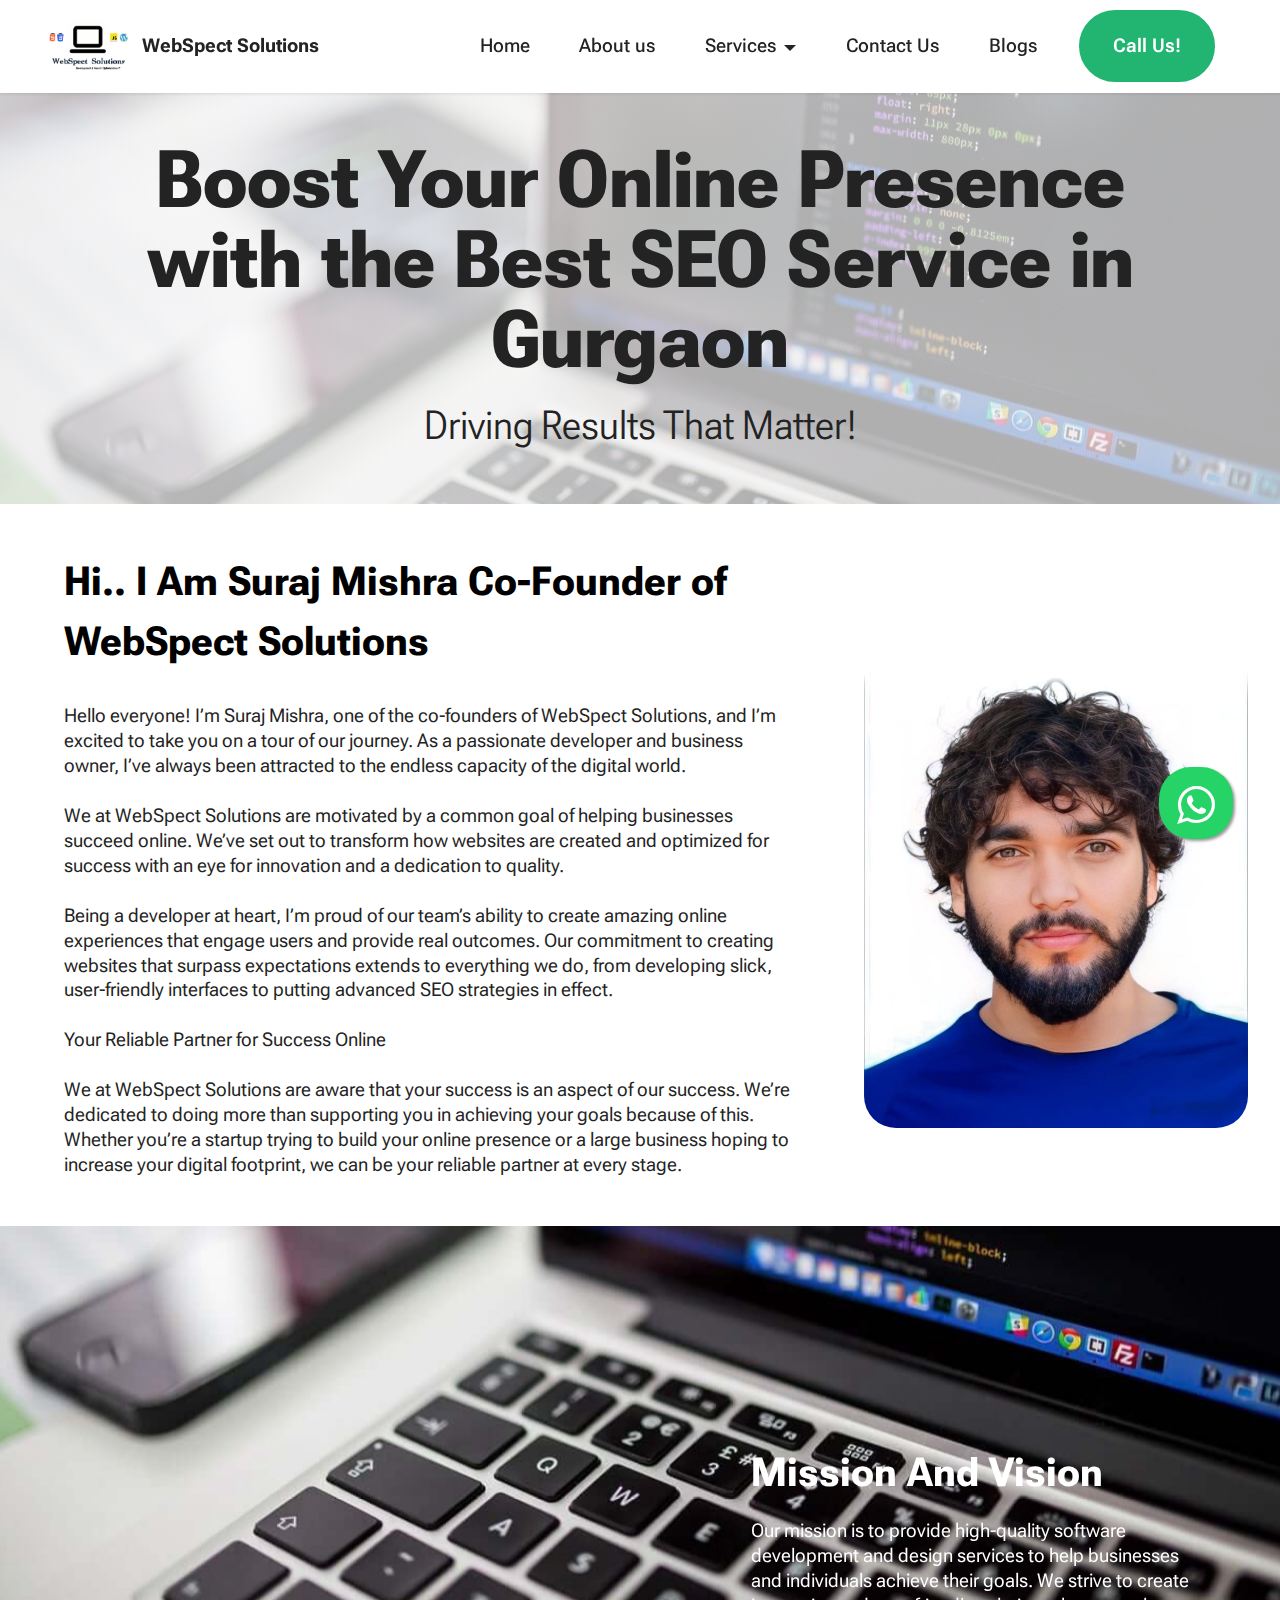
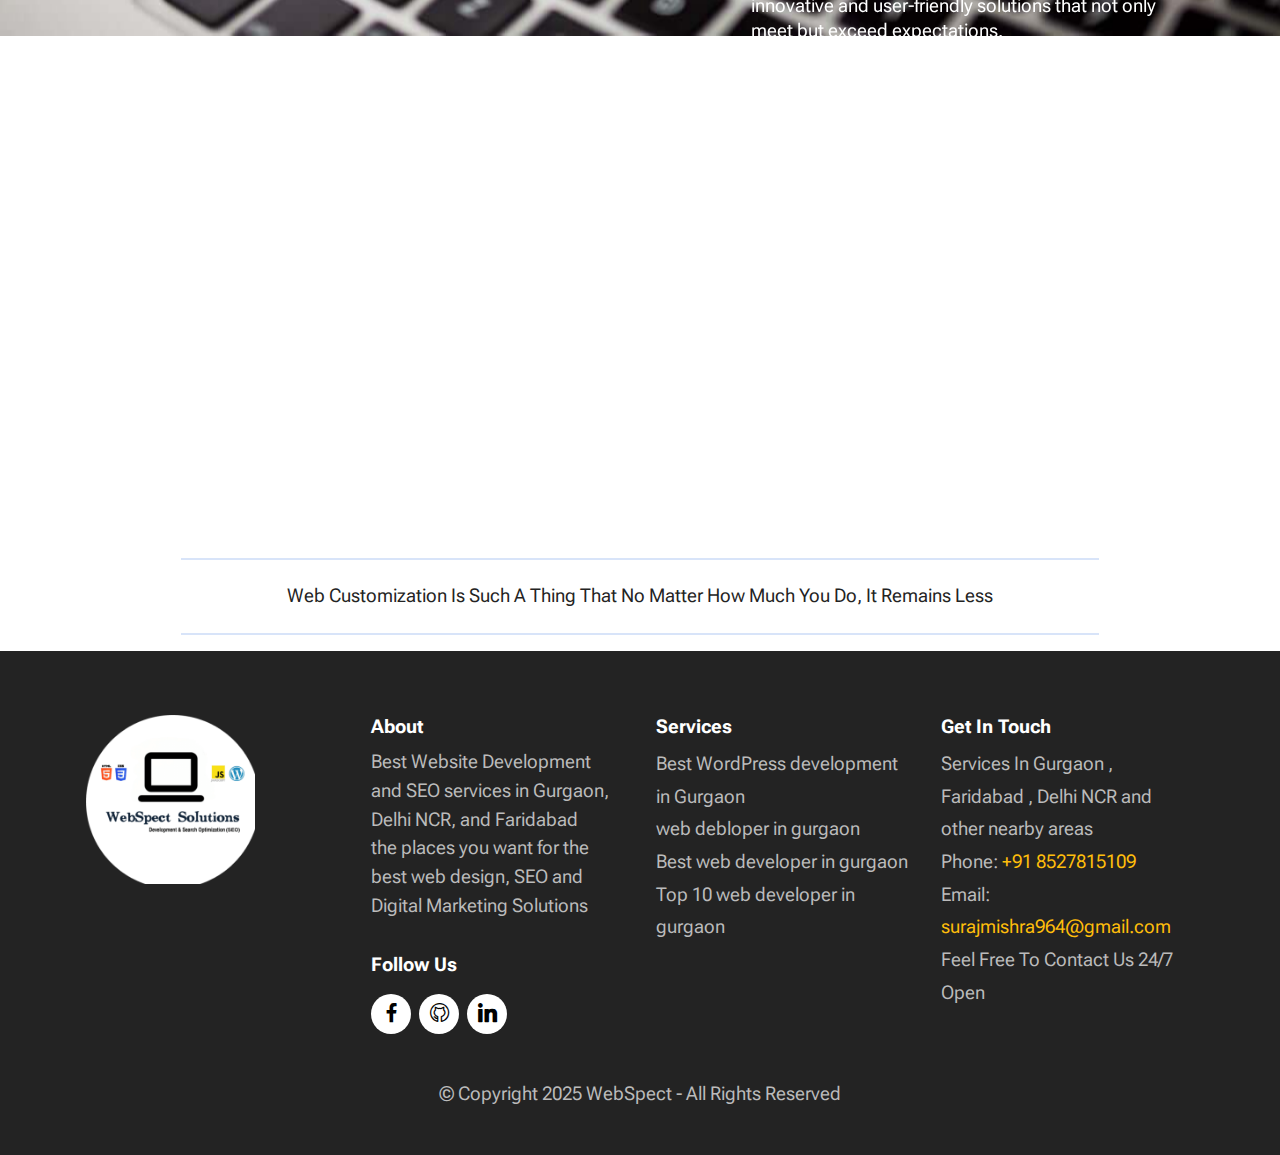
==== commit eebb8a8a: "about.html" ====
--- a/about.html
+++ b/about.html
@@ -203,7 +203,7 @@
                 <ul class="list mbr-fonts-style display-4">
                     <li class="mbr-text item-wrap">Services In Gurgaon , Faridabad , Delhi NCR and other nearby areas</li>
                     <li class="mbr-text item-wrap">Phone: <a href="tel:+918527815109" class="text-primary">+91 8527815109</a></li>
-                    <li class="mbr-text item-wrap">Email: <a href="mailto:info@webspect.online" class="text-primary">info@webspect.online</a></li>
+                    <li class="mbr-text item-wrap">Email: <a href="mailto: surajmishra964@gmail.com" class="text-primary">surajmishra964@gmail.com</a></li>
                     <li class="mbr-text item-wrap">Feel Free To Contact Us 24/7 Open</li>
                 </ul>
             </div>
@@ -254,4 +254,4 @@
   
   
 </body>
-</html>+</html>
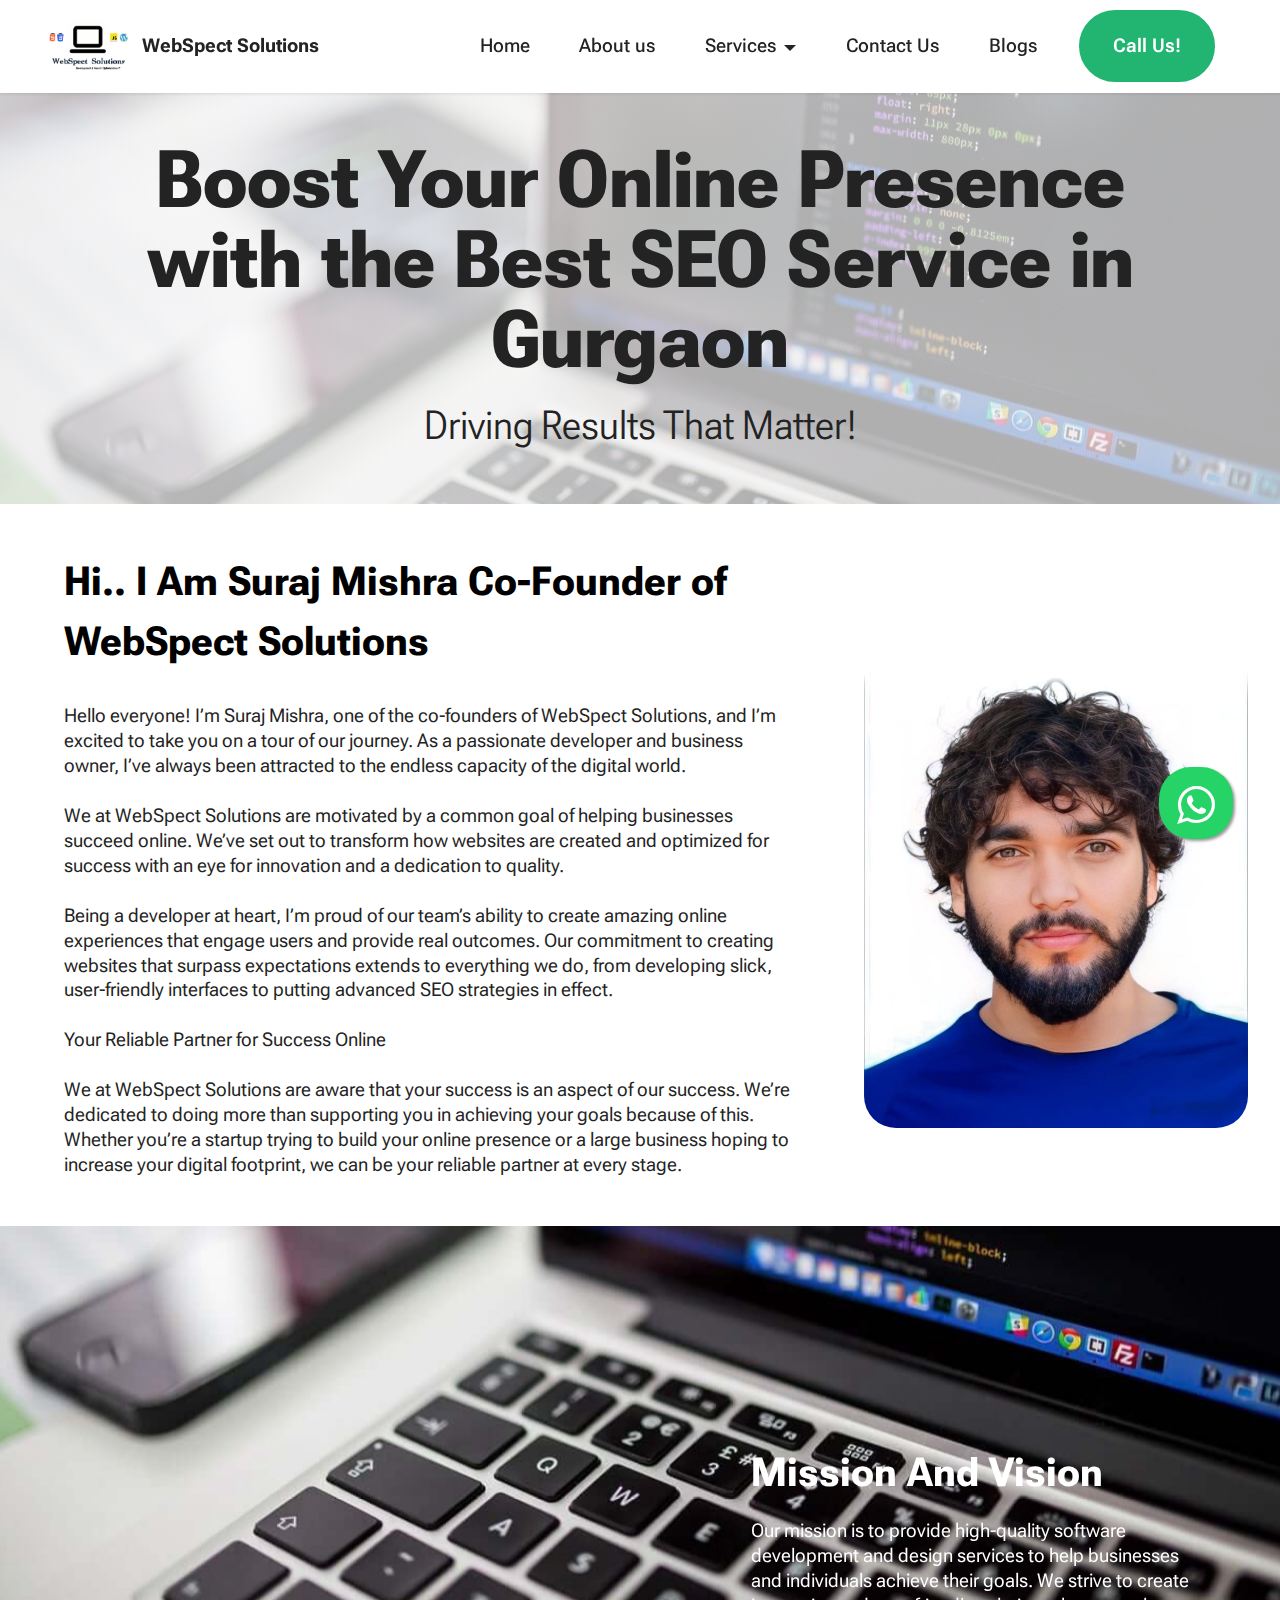
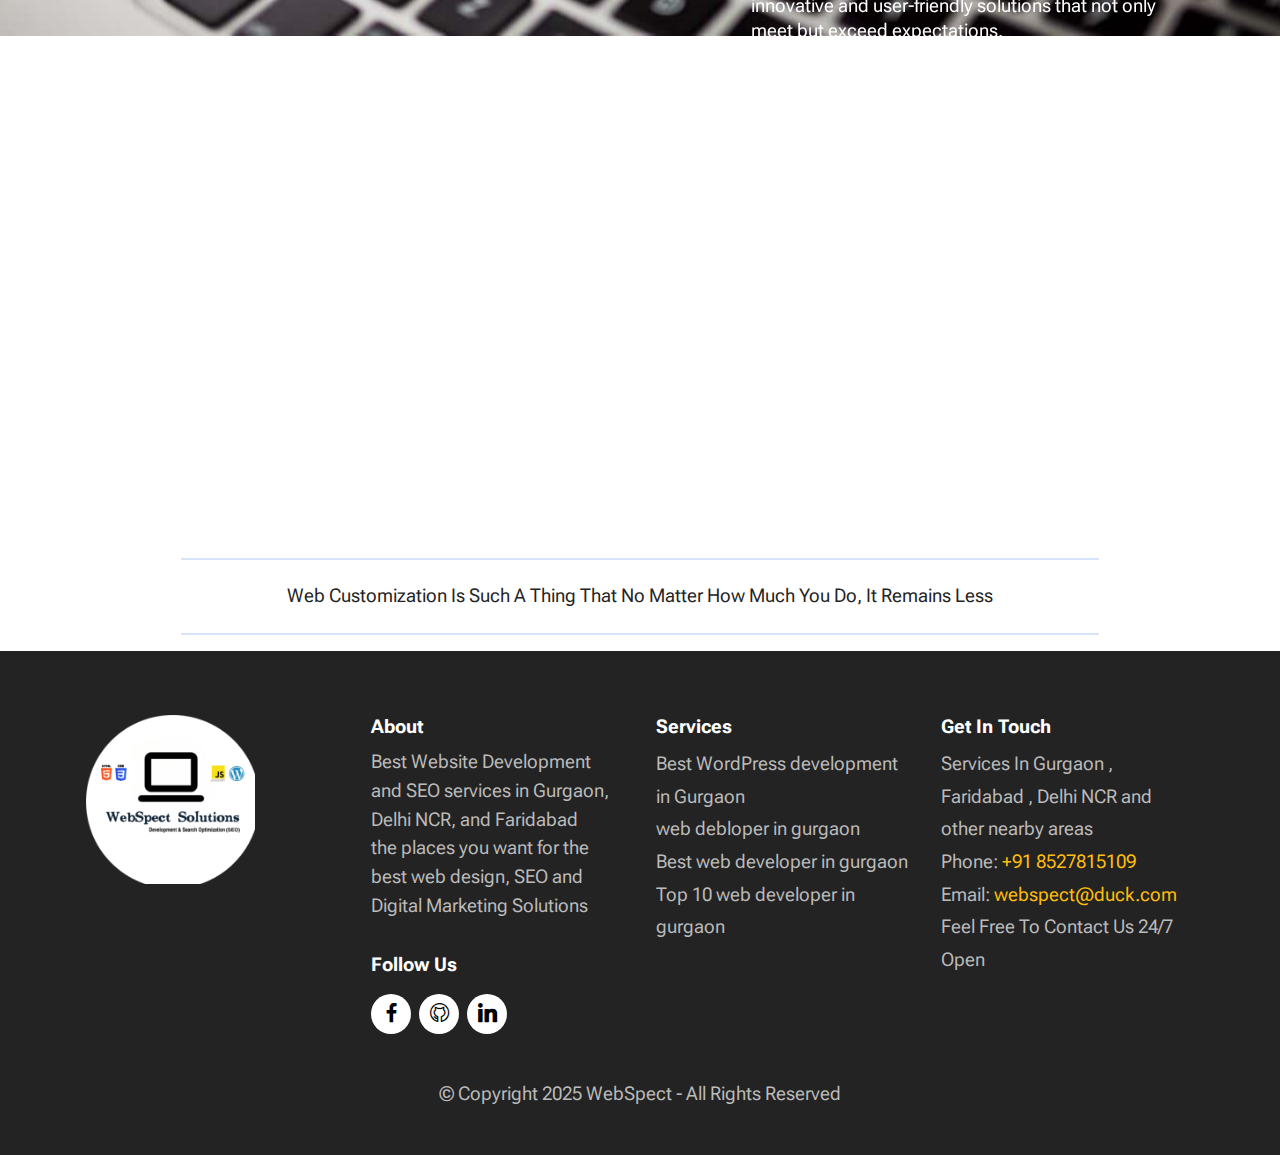
==== commit afadb663: "about.html" ====
--- a/about.html
+++ b/about.html
@@ -157,8 +157,8 @@
         <div class="row mbr-white">
             <div class="col-6 col-lg-3">
                 <div class="media-wrap col-md-8 col-12">
-                    <a href="https://mobiri.se/">
-                        <img src="assets/images/webspect-logo-192x192.png" alt="Mobirise Website Builder">
+                    <a href="index.html">
+                        <img src="assets/images/webspect-logo-192x192.png" alt="webspect-best-web-devloper">
                     </a>
                 </div>
             </div>
@@ -203,7 +203,7 @@
                 <ul class="list mbr-fonts-style display-4">
                     <li class="mbr-text item-wrap">Services In Gurgaon , Faridabad , Delhi NCR and other nearby areas</li>
                     <li class="mbr-text item-wrap">Phone: <a href="tel:+918527815109" class="text-primary">+91 8527815109</a></li>
-                    <li class="mbr-text item-wrap">Email: <a href="mailto: surajmishra964@gmail.com" class="text-primary">surajmishra964@gmail.com</a></li>
+                    <li class="mbr-text item-wrap">Email: <a href="mailto: webspect@duck.com" class="text-primary">webspect@duck.com</a></li>
                     <li class="mbr-text item-wrap">Feel Free To Contact Us 24/7 Open</li>
                 </ul>
             </div>
